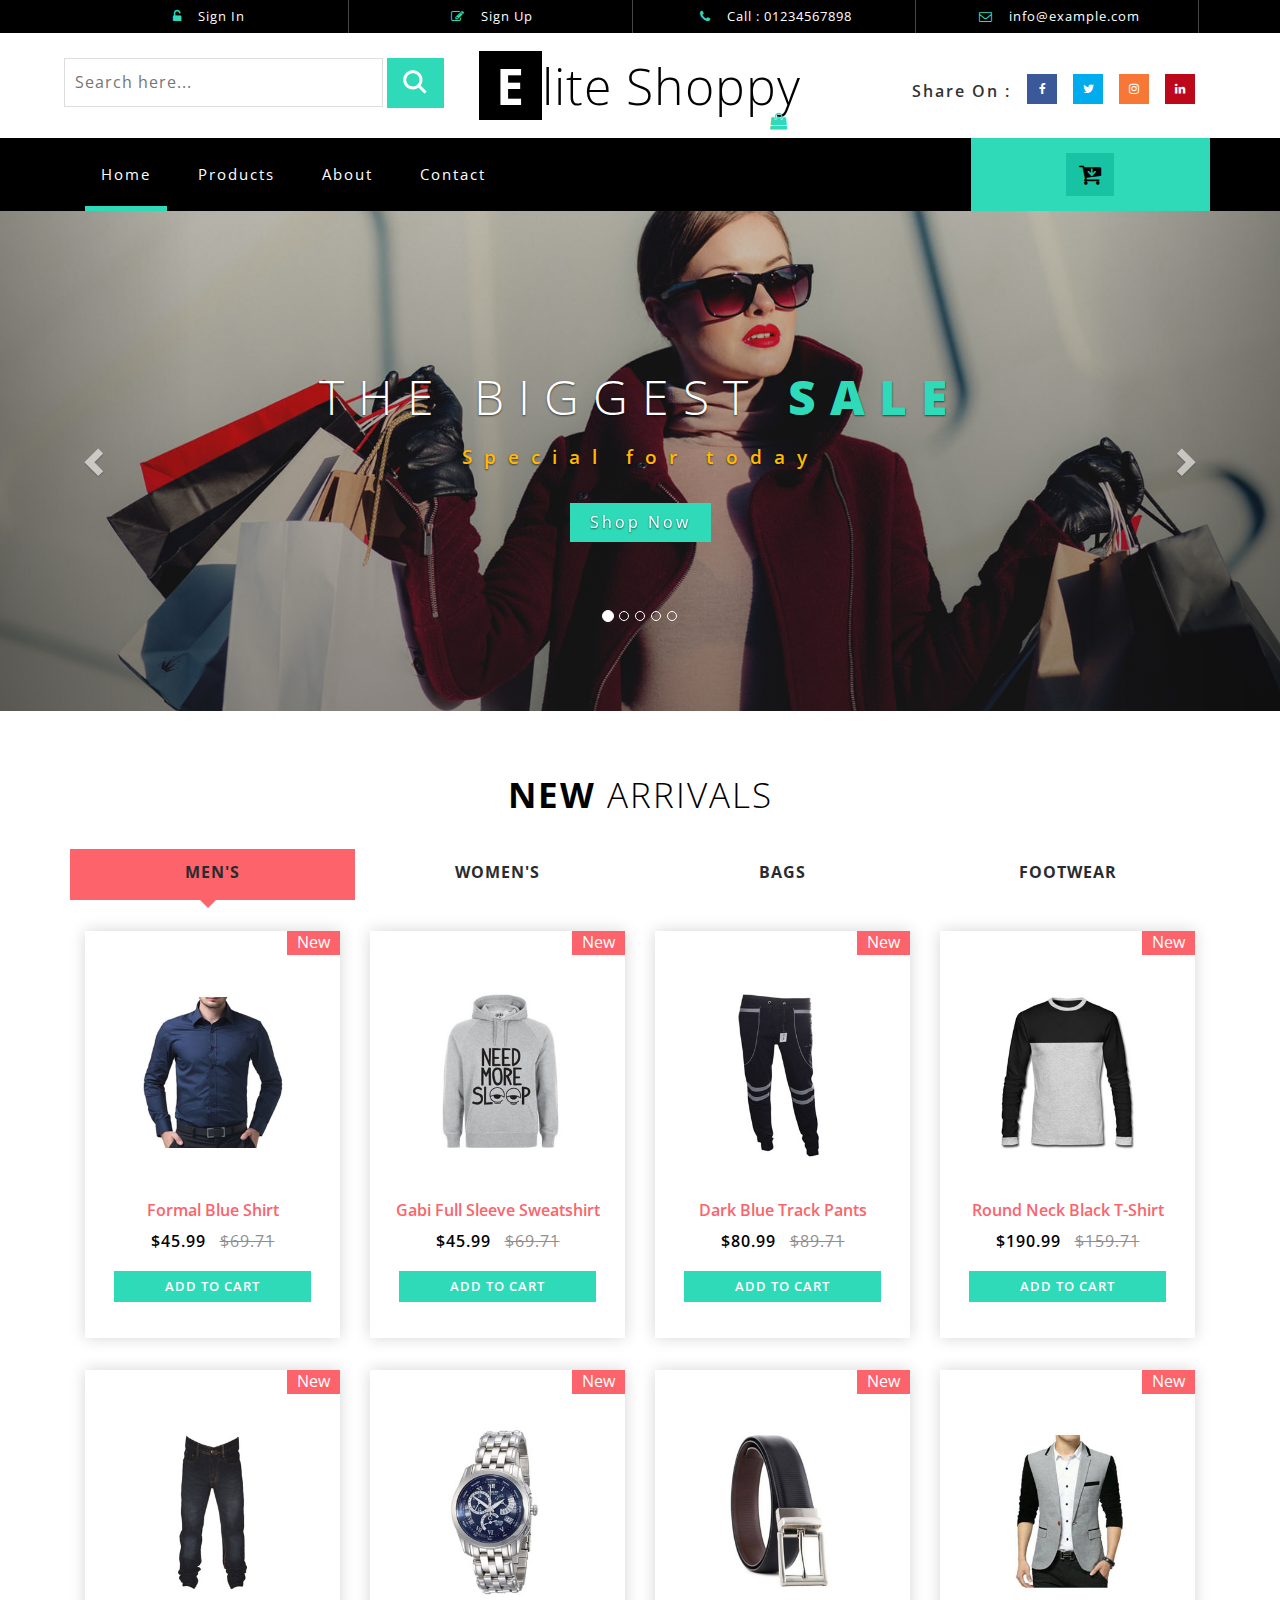
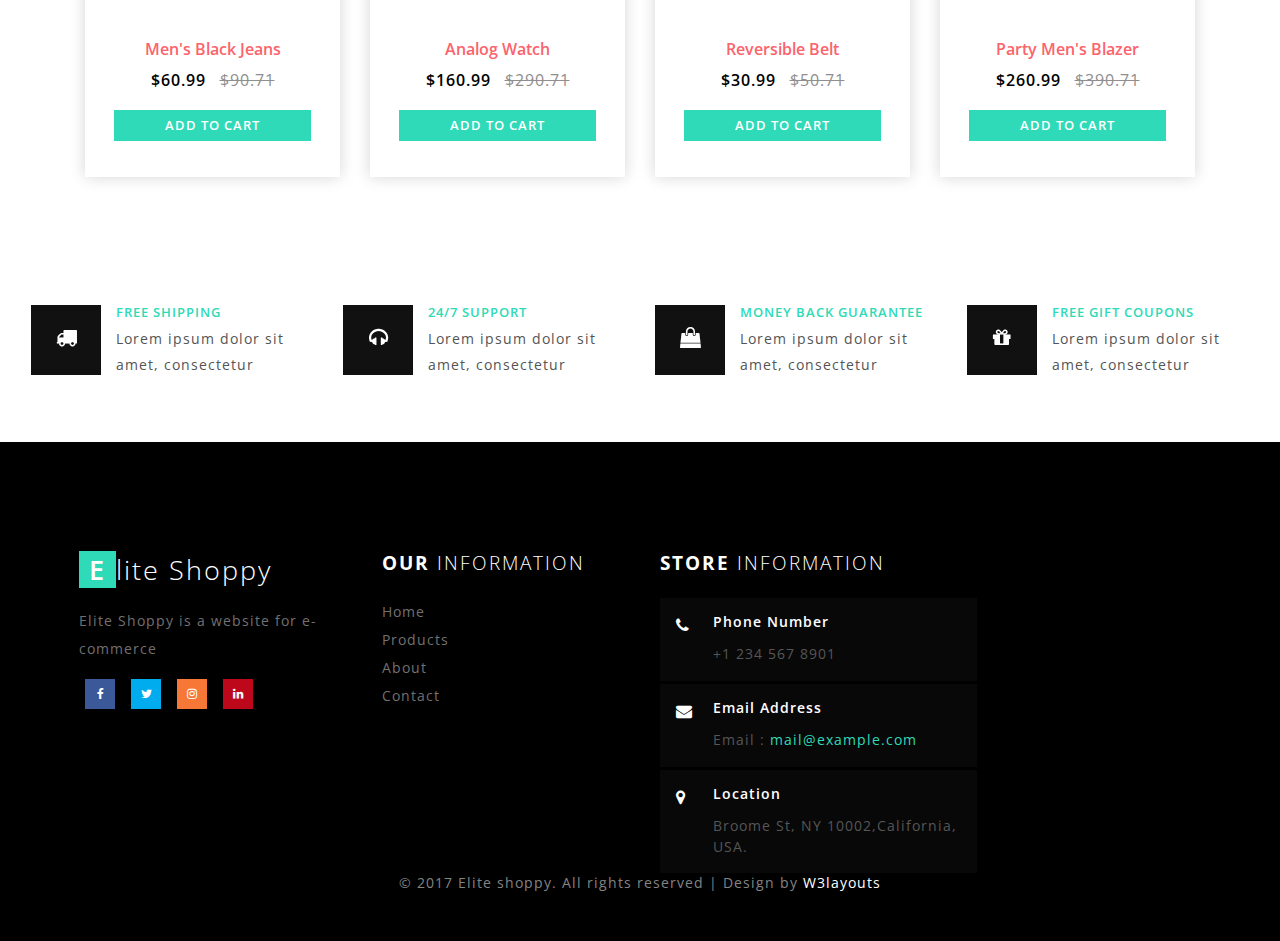
==== src/main/webapp/index.html @ 84950430 "initial version" ====
<!--
Author: W3layouts
Author URL: http://w3layouts.com
License: Creative Commons Attribution 3.0 Unported
License URL: http://creativecommons.org/licenses/by/3.0/
-->
<!DOCTYPE html>
<html>
<head>
<title>Elite Shoppy an Ecommerce Online Shopping Category Flat Bootstrap Responsive Website Template | Home :: w3layouts</title>
<!--/tags -->
<meta name="viewport" content="width=device-width, initial-scale=1">
<meta http-equiv="Content-Type" content="text/html; charset=utf-8" />
<meta name="keywords" content="Elite Shoppy Responsive web template, Bootstrap Web Templates, Flat Web Templates, Android Compatible web template, 
Smartphone Compatible web template, free webdesigns for Nokia, Samsung, LG, SonyEricsson, Motorola web design" />
<script type="application/x-javascript"> addEventListener("load", function() { setTimeout(hideURLbar, 0); }, false);
		function hideURLbar(){ window.scrollTo(0,1); } </script>
<!--//tags -->
<link href="css/bootstrap.css" rel="stylesheet" type="text/css" media="all" />
<link href="css/style.css" rel="stylesheet" type="text/css" media="all" />
<link href="css/font-awesome.css" rel="stylesheet"> 
<link href="css/easy-responsive-tabs.css" rel='stylesheet' type='text/css'/>
<!-- //for bootstrap working -->
<link href="//fonts.googleapis.com/css?family=Open+Sans:300,300i,400,400i,600,600i,700,700i,800" rel="stylesheet">
<link href='//fonts.googleapis.com/css?family=Lato:400,100,100italic,300,300italic,400italic,700,900,900italic,700italic' rel='stylesheet' type='text/css'>
</head>
<body>
<!-- header -->
<div class="header" id="home">
	<div class="container">
		<ul>
		    <li> <a href="#" data-toggle="modal" data-target="#myModal"><i class="fa fa-unlock-alt" aria-hidden="true"></i> Sign In </a></li>
			<li> <a href="#" data-toggle="modal" data-target="#myModal2"><i class="fa fa-pencil-square-o" aria-hidden="true"></i> Sign Up </a></li>
			<li><i class="fa fa-phone" aria-hidden="true"></i> Call : 01234567898</li>
			<li><i class="fa fa-envelope-o" aria-hidden="true"></i> <a href="mailto:info@example.com">info@example.com</a></li>
		</ul>
	</div>
</div>
<!-- //header -->
<!-- header-bot -->
<div class="header-bot">
	<div class="header-bot_inner_wthreeinfo_header_mid">
		<div class="col-md-4 header-middle">
			<form action="#" method="post">
					<input type="search" name="search" placeholder="Search here..." required="">
					<input type="submit" value=" ">
				<div class="clearfix"></div>
			</form>
		</div>
		<!-- header-bot -->
			<div class="col-md-4 logo_agile">
				<h1><a href="index.html"><span>E</span>lite Shoppy <i class="fa fa-shopping-bag top_logo_agile_bag" aria-hidden="true"></i></a></h1>
			</div>
        <!-- header-bot -->
		<div class="col-md-4 agileits-social top_content">
						<ul class="social-nav model-3d-0 footer-social w3_agile_social">
						                                   <li class="share">Share On : </li>
															<li><a href="#" class="facebook">
																  <div class="front"><i class="fa fa-facebook" aria-hidden="true"></i></div>
																  <div class="back"><i class="fa fa-facebook" aria-hidden="true"></i></div></a></li>
															<li><a href="#" class="twitter"> 
																  <div class="front"><i class="fa fa-twitter" aria-hidden="true"></i></div>
																  <div class="back"><i class="fa fa-twitter" aria-hidden="true"></i></div></a></li>
															<li><a href="#" class="instagram">
																  <div class="front"><i class="fa fa-instagram" aria-hidden="true"></i></div>
																  <div class="back"><i class="fa fa-instagram" aria-hidden="true"></i></div></a></li>
															<li><a href="#" class="pinterest">
																  <div class="front"><i class="fa fa-linkedin" aria-hidden="true"></i></div>
																  <div class="back"><i class="fa fa-linkedin" aria-hidden="true"></i></div></a></li>
														</ul>



		</div>
		<div class="clearfix"></div>
	</div>
</div>
<!-- //header-bot -->
<!-- banner -->
<div class="ban-top">
	<div class="container">
		<div class="top_nav_left">
			<nav class="navbar navbar-default">
			  <div class="container-fluid">
				<!-- Brand and toggle get grouped for better mobile display -->
				<div class="navbar-header">
				  <button type="button" class="navbar-toggle collapsed" data-toggle="collapse" data-target="#bs-example-navbar-collapse-1" aria-expanded="false">
					<span class="sr-only">Toggle navigation</span>
					<span class="icon-bar"></span>
					<span class="icon-bar"></span>
					<span class="icon-bar"></span>
				  </button>
				</div>
				<!-- Collect the nav links, forms, and other content for toggling -->
				<div class="collapse navbar-collapse menu--shylock" id="bs-example-navbar-collapse-1">
				  <ul class="nav navbar-nav menu__list">
					<li class="active menu__item menu__item--current"><a class="menu__link" href="index.html">Home <span class="sr-only">(current)</span></a></li>
					<li class=" menu__item"><a class="menu__link" href="about.html">Products</a></li>
					<li class=" menu__item"><a class="menu__link" href="about.html">About</a></li>
					<li class=" menu__item"><a class="menu__link" href="contact.html">Contact</a></li>
				  </ul>
				</div>
			  </div>
			</nav>	
		</div>
		<div class="top_nav_right">
			<div class="wthreecartaits wthreecartaits2 cart cart box_1"> 
						<form action="#" method="post" class="last"> 
						<input type="hidden" name="cmd" value="_cart">
						<input type="hidden" name="display" value="1">
						<button class="w3view-cart" type="submit" name="submit" value=""><i class="fa fa-cart-arrow-down" aria-hidden="true"></i></button>
					</form>  
  
						</div>
		</div>
		<div class="clearfix"></div>
	</div>
</div>
<!-- //banner-top -->
<!-- Modal1 -->
		<div class="modal fade" id="myModal" tabindex="-1" role="dialog">
			<div class="modal-dialog">
				<!-- Modal content-->
				<div class="modal-content">
					<div class="modal-header">
						<button type="button" class="close" data-dismiss="modal">&times;</button>
					</div>
						<div class="modal-body modal-body-sub_agile">
						<div class="col-md-8 modal_body_left modal_body_left1">
						<h3 class="agileinfo_sign">Sign In <span>Now</span></h3>
									<form action="#" method="post">
							<div class="styled-input agile-styled-input-top">
								<input type="text" name="Name" required="">
								<label>Name</label>
								<span></span>
							</div>
							<div class="styled-input">
								<input type="email" name="Email" required=""> 
								<label>Email</label>
								<span></span>
							</div> 
							<input type="submit" value="Sign In">
						</form>
						  <ul class="social-nav model-3d-0 footer-social w3_agile_social top_agile_third">
															<li><a href="#" class="facebook">
																  <div class="front"><i class="fa fa-facebook" aria-hidden="true"></i></div>
																  <div class="back"><i class="fa fa-facebook" aria-hidden="true"></i></div></a></li>
															<li><a href="#" class="twitter"> 
																  <div class="front"><i class="fa fa-twitter" aria-hidden="true"></i></div>
																  <div class="back"><i class="fa fa-twitter" aria-hidden="true"></i></div></a></li>
															<li><a href="#" class="instagram">
																  <div class="front"><i class="fa fa-instagram" aria-hidden="true"></i></div>
																  <div class="back"><i class="fa fa-instagram" aria-hidden="true"></i></div></a></li>
															<li><a href="#" class="pinterest">
																  <div class="front"><i class="fa fa-linkedin" aria-hidden="true"></i></div>
																  <div class="back"><i class="fa fa-linkedin" aria-hidden="true"></i></div></a></li>
														</ul>
														<div class="clearfix"></div>
														<p><a href="#" data-toggle="modal" data-target="#myModal2" > Don't have an account?</a></p>

						</div>
						<div class="col-md-4 modal_body_right modal_body_right1">
							<img src="images/log_pic.jpg" alt=" "/>
						</div>
						<div class="clearfix"></div>
					</div>
				</div>
				<!-- //Modal content-->
			</div>
		</div>
<!-- //Modal1 -->
<!-- Modal2 -->
		<div class="modal fade" id="myModal2" tabindex="-1" role="dialog">
			<div class="modal-dialog">
				<!-- Modal content-->
				<div class="modal-content">
					<div class="modal-header">
						<button type="button" class="close" data-dismiss="modal">&times;</button>
					</div>
						<div class="modal-body modal-body-sub_agile">
						<div class="col-md-8 modal_body_left modal_body_left1">
						<h3 class="agileinfo_sign">Sign Up <span>Now</span></h3>
						 <form action="#" method="post">
							<div class="styled-input agile-styled-input-top">
								<input type="text" name="Name" required="">
								<label>Name</label>
								<span></span>
							</div>
							<div class="styled-input">
								<input type="email" name="Email" required=""> 
								<label>Email</label>
								<span></span>
							</div> 
							<div class="styled-input">
								<input type="password" name="password" required=""> 
								<label>Password</label>
								<span></span>
							</div> 
							<div class="styled-input">
								<input type="password" name="Confirm Password" required=""> 
								<label>Confirm Password</label>
								<span></span>
							</div> 
							<input type="submit" value="Sign Up">
						</form>
						  <ul class="social-nav model-3d-0 footer-social w3_agile_social top_agile_third">
															<li><a href="#" class="facebook">
																  <div class="front"><i class="fa fa-facebook" aria-hidden="true"></i></div>
																  <div class="back"><i class="fa fa-facebook" aria-hidden="true"></i></div></a></li>
															<li><a href="#" class="twitter"> 
																  <div class="front"><i class="fa fa-twitter" aria-hidden="true"></i></div>
																  <div class="back"><i class="fa fa-twitter" aria-hidden="true"></i></div></a></li>
															<li><a href="#" class="instagram">
																  <div class="front"><i class="fa fa-instagram" aria-hidden="true"></i></div>
																  <div class="back"><i class="fa fa-instagram" aria-hidden="true"></i></div></a></li>
															<li><a href="#" class="pinterest">
																  <div class="front"><i class="fa fa-linkedin" aria-hidden="true"></i></div>
																  <div class="back"><i class="fa fa-linkedin" aria-hidden="true"></i></div></a></li>
														</ul>
														<div class="clearfix"></div>
														<p><a href="#">By clicking register, I agree to your terms</a></p>

						</div>
						<div class="col-md-4 modal_body_right modal_body_right1">
							<img src="images/log_pic.jpg" alt=" "/>
						</div>
						<div class="clearfix"></div>
					</div>
				</div>
				<!-- //Modal content-->
			</div>
		</div>
<!-- //Modal2 -->

<!-- banner -->
	<div id="myCarousel" class="carousel slide" data-ride="carousel">
		<!-- Indicators -->
		<ol class="carousel-indicators">
			<li data-target="#myCarousel" data-slide-to="0" class="active"></li>
			<li data-target="#myCarousel" data-slide-to="1" class=""></li>
			<li data-target="#myCarousel" data-slide-to="2" class=""></li>
			<li data-target="#myCarousel" data-slide-to="3" class=""></li>
			<li data-target="#myCarousel" data-slide-to="4" class=""></li> 
		</ol>
		<div class="carousel-inner" role="listbox">
			<div class="item active"> 
				<div class="container">
					<div class="carousel-caption">
						<h3>The Biggest <span>Sale</span></h3>
						<p>Special for today</p>
						<a class="hvr-outline-out button2" href="mens.html">Shop Now </a>
					</div>
				</div>
			</div>
			<div class="item item2"> 
				<div class="container">
					<div class="carousel-caption">
						<h3>Summer <span>Collection</span></h3>
						<p>New Arrivals On Sale</p>
						<a class="hvr-outline-out button2" href="mens.html">Shop Now </a>
					</div>
				</div>
			</div>
			<div class="item item3"> 
				<div class="container">
					<div class="carousel-caption">
						<h3>The Biggest <span>Sale</span></h3>
						<p>Special for today</p>
						<a class="hvr-outline-out button2" href="mens.html">Shop Now </a>
					</div>
				</div>
			</div>
			<div class="item item4"> 
				<div class="container">
					<div class="carousel-caption">
						<h3>Summer <span>Collection</span></h3>
						<p>New Arrivals On Sale</p>
						<a class="hvr-outline-out button2" href="mens.html">Shop Now </a>
					</div>
				</div>
			</div>
			<div class="item item5"> 
				<div class="container">
					<div class="carousel-caption">
						<h3>The Biggest <span>Sale</span></h3>
						<p>Special for today</p>
						<a class="hvr-outline-out button2" href="mens.html">Shop Now </a>
					</div>
				</div>
			</div> 
		</div>
		<a class="left carousel-control" href="#myCarousel" role="button" data-slide="prev">
			<span class="glyphicon glyphicon-chevron-left" aria-hidden="true"></span>
			<span class="sr-only">Previous</span>
		</a>
		<a class="right carousel-control" href="#myCarousel" role="button" data-slide="next">
			<span class="glyphicon glyphicon-chevron-right" aria-hidden="true"></span>
			<span class="sr-only">Next</span>
		</a>
		<!-- The Modal -->
    </div> 
	<!-- //banner -->
	<!--
    <div class="banner_bottom_agile_info">
	    <div class="container">
            <div class="banner_bottom_agile_info_inner_w3ls">
    	           <div class="col-md-6 wthree_banner_bottom_grid_three_left1 grid">
						<figure class="effect-roxy">
							<img src="images/bottom1.jpg" alt=" " class="img-responsive" />
							<figcaption>
								<h3><span>F</span>all Ahead</h3>
								<p>New Arrivals</p>
							</figcaption>			
						</figure>
					</div>
					 <div class="col-md-6 wthree_banner_bottom_grid_three_left1 grid">
						<figure class="effect-roxy">
							<img src="images/bottom2.jpg" alt=" " class="img-responsive" />
							<figcaption>
								<h3><span>F</span>all Ahead</h3>
								<p>New Arrivals</p>
							</figcaption>			
						</figure>
					</div>
					<div class="clearfix"></div>
		    </div> 
		 </div> 
    </div>-->
	
<!-- //schedule-bottom -->
  <!-- banner-bootom-w3-agileits -->
	<!--<div class="banner-bootom-w3-agileits">
	<div class="container">
		<h3 class="wthree_text_info">What's <span>Trending</span></h3>
	
		<div class="col-md-5 bb-grids bb-left-agileits-w3layouts">
			<a href="womens.html">
			   <div class="bb-left-agileits-w3layouts-inner grid">
					<figure class="effect-roxy">
							<img src="images/bb1.jpg" alt=" " class="img-responsive" />
							<figcaption>
								<h3><span>S</span>ale </h3>
								<p>Upto 55%</p>
							</figcaption>			
						</figure>
			    </div>
			</a>
		</div>
		<div class="col-md-7 bb-grids bb-middle-agileits-w3layouts">
		      <a href="mens.html">
		       <div class="bb-middle-agileits-w3layouts grid">
			           <figure class="effect-roxy">
							<img src="images/bottom3.jpg" alt=" " class="img-responsive" />
							<figcaption>
								<h3><span>S</span>ale </h3>
								<p>Upto 55%</p>
							</figcaption>			
						</figure>
		        </div>
				</a>
				<a href="mens.html">
		      <div class="bb-middle-agileits-w3layouts forth grid">
						<figure class="effect-roxy">
							<img src="images/bottom4.jpg" alt=" " class="img-responsive">
							<figcaption>
								<h3><span>S</span>ale </h3>
								<p>Upto 65%</p>
							</figcaption>		
						</figure>
					</div>
					</a>
		<div class="clearfix"></div>
	</div>
	</div>
    </div>-->
<!--/grids-->
      <!--<div class="agile_last_double_sectionw3ls">
            <div class="col-md-6 multi-gd-img multi-gd-text ">
					<a href="womens.html"><img src="images/bot_1.jpg" alt=" "><h4>Flat <span>50%</span> offer</h4></a>
					
			</div>
			 <div class="col-md-6 multi-gd-img multi-gd-text ">
					<a href="womens.html"><img src="images/bot_2.jpg" alt=" "><h4>Flat <span>50%</span> offer</h4></a>
			</div>
			<div class="clearfix"></div>
	   </div>-->							
<!--/grids-->
<!-- /new_arrivals --> 
	<div class="new_arrivals_agile_w3ls_info"> 
		<div class="container">
		    <h3 class="wthree_text_info">New <span>Arrivals</span></h3>		
				<div id="horizontalTab">
						<ul class="resp-tabs-list">
							<li> Men's</li>
							<li> Women's</li>
							<li> Bags</li>
							<li> Footwear</li>
						</ul>
					<div class="resp-tabs-container">
					<!--/tab_one-->
						<div class="tab1">
							<div class="col-md-3 product-men">
								<div class="men-pro-item simpleCart_shelfItem">
									<div class="men-thumb-item">
										<img src="images/m1.jpg" alt="" class="pro-image-front">
										<img src="images/m1.jpg" alt="" class="pro-image-back">
											<div class="men-cart-pro">
												<div class="inner-men-cart-pro">
													<a href="single.html" class="link-product-add-cart">Quick View</a>
												</div>
											</div>
											<span class="product-new-top">New</span>
											
									</div>
									<div class="item-info-product ">
										<h4><a href="single.html">Formal Blue Shirt</a></h4>
										<div class="info-product-price">
											<span class="item_price">$45.99</span>
											<del>$69.71</del>
										</div>
										<div class="snipcart-details top_brand_home_details item_add single-item hvr-outline-out button2">
															<form action="#" method="post">
																<fieldset>
																	<input type="hidden" name="cmd" value="_cart" />
																	<input type="hidden" name="add" value="1" />
																	<input type="hidden" name="business" value=" " />
																	<input type="hidden" name="item_name" value="Formal Blue Shirt" />
																	<input type="hidden" name="amount" value="30.99" />
																	<input type="hidden" name="discount_amount" value="1.00" />
																	<input type="hidden" name="currency_code" value="USD" />
																	<input type="hidden" name="return" value=" " />
																	<input type="hidden" name="cancel_return" value=" " />
																	<input type="submit" name="submit" value="Add to cart" class="button" />
																</fieldset>
															</form>
														</div>
																			
									</div>
								</div>
							</div>
							<div class="col-md-3 product-men">
								<div class="men-pro-item simpleCart_shelfItem">
									<div class="men-thumb-item">
										<img src="images/m2.jpg" alt="" class="pro-image-front">
										<img src="images/m2.jpg" alt="" class="pro-image-back">
											<div class="men-cart-pro">
												<div class="inner-men-cart-pro">
													<a href="single.html" class="link-product-add-cart">Quick View</a>
												</div>
											</div>
											<span class="product-new-top">New</span>
											
									</div>
									<div class="item-info-product ">
										<h4><a href="single.html">Gabi Full Sleeve Sweatshirt</a></h4>
										<div class="info-product-price">
											<span class="item_price">$45.99</span>
											<del>$69.71</del>
										</div>
										<div class="snipcart-details top_brand_home_details item_add single-item hvr-outline-out button2">
															<form action="#" method="post">
																<fieldset>
																	<input type="hidden" name="cmd" value="_cart" />
																	<input type="hidden" name="add" value="1" />
																	<input type="hidden" name="business" value=" " />
																	<input type="hidden" name="item_name" value="Sweatshirt" />
																	<input type="hidden" name="amount" value="30.99" />
																	<input type="hidden" name="discount_amount" value="1.00" />
																	<input type="hidden" name="currency_code" value="USD" />
																	<input type="hidden" name="return" value=" " />
																	<input type="hidden" name="cancel_return" value=" " />
																	<input type="submit" name="submit" value="Add to cart" class="button" />
																</fieldset>
															</form>
														</div>
																			
									</div>
								</div>
							</div>
                            <div class="col-md-3 product-men">
								<div class="men-pro-item simpleCart_shelfItem">
									<div class="men-thumb-item">
										<img src="images/m3.jpg" alt="" class="pro-image-front">
										<img src="images/m3.jpg" alt="" class="pro-image-back">
											<div class="men-cart-pro">
												<div class="inner-men-cart-pro">
													<a href="single.html" class="link-product-add-cart">Quick View</a>
												</div>
											</div>
											<span class="product-new-top">New</span>
											
									</div>
									<div class="item-info-product ">
										<h4><a href="single.html">Dark Blue Track Pants</a></h4>
										<div class="info-product-price">
											<span class="item_price">$80.99</span>
											<del>$89.71</del>
										</div>
										<div class="snipcart-details top_brand_home_details item_add single-item hvr-outline-out button2">
															<form action="#" method="post">
																<fieldset>
																	<input type="hidden" name="cmd" value="_cart" />
																	<input type="hidden" name="add" value="1" />
																	<input type="hidden" name="business" value=" " />
																	<input type="hidden" name="item_name" value="Dark Blue Track Pants" />
																	<input type="hidden" name="amount" value="30.99" />
																	<input type="hidden" name="discount_amount" value="1.00" />
																	<input type="hidden" name="currency_code" value="USD" />
																	<input type="hidden" name="return" value=" " />
																	<input type="hidden" name="cancel_return" value=" " />
																	<input type="submit" name="submit" value="Add to cart" class="button" />
																</fieldset>
															</form>
														</div>
																			
									</div>
								</div>
							</div>
							<div class="col-md-3 product-men">
								<div class="men-pro-item simpleCart_shelfItem">
									<div class="men-thumb-item">
										<img src="images/m4.jpg" alt="" class="pro-image-front">
										<img src="images/m4.jpg" alt="" class="pro-image-back">
											<div class="men-cart-pro">
												<div class="inner-men-cart-pro">
													<a href="single.html" class="link-product-add-cart">Quick View</a>
												</div>
											</div>
											<span class="product-new-top">New</span>
											
									</div>
									<div class="item-info-product ">
										<h4><a href="single.html">Round Neck Black T-Shirt</a></h4>
										<div class="info-product-price">
											<span class="item_price">$190.99</span>
											<del>$159.71</del>
										</div>
										<div class="snipcart-details top_brand_home_details item_add single-item hvr-outline-out button2">
															<form action="#" method="post">
																<fieldset>
																	<input type="hidden" name="cmd" value="_cart" />
																	<input type="hidden" name="add" value="1" />
																	<input type="hidden" name="business" value=" " />
																	<input type="hidden" name="item_name" value="Black T-Shirt" />
																	<input type="hidden" name="amount" value="30.99" />
																	<input type="hidden" name="discount_amount" value="1.00" />
																	<input type="hidden" name="currency_code" value="USD" />
																	<input type="hidden" name="return" value=" " />
																	<input type="hidden" name="cancel_return" value=" " />
																	<input type="submit" name="submit" value="Add to cart" class="button" />
																</fieldset>
															</form>
														</div>
																			
									</div>
								</div>
							</div>
							<div class="col-md-3 product-men">
								<div class="men-pro-item simpleCart_shelfItem">
									<div class="men-thumb-item">
										<img src="images/m5.jpg" alt="" class="pro-image-front">
										<img src="images/m5.jpg" alt="" class="pro-image-back">
											<div class="men-cart-pro">
												<div class="inner-men-cart-pro">
													<a href="single.html" class="link-product-add-cart">Quick View</a>
												</div>
											</div>
											<span class="product-new-top">New</span>
											
									</div>
									<div class="item-info-product ">
										<h4><a href="single.html">Men's Black Jeans</a></h4>
										<div class="info-product-price">
											<span class="item_price">$60.99</span>
											<del>$90.71</del>
										</div>
										<div class="snipcart-details top_brand_home_details item_add single-item hvr-outline-out button2">
															<form action="#" method="post">
																<fieldset>
																	<input type="hidden" name="cmd" value="_cart" />
																	<input type="hidden" name="add" value="1" />
																	<input type="hidden" name="business" value=" " />
																	<input type="hidden" name="item_name" value="Men's Black Jeans" />
																	<input type="hidden" name="amount" value="30.99" />
																	<input type="hidden" name="discount_amount" value="1.00" />
																	<input type="hidden" name="currency_code" value="USD" />
																	<input type="hidden" name="return" value=" " />
																	<input type="hidden" name="cancel_return" value=" " />
																	<input type="submit" name="submit" value="Add to cart" class="button" />
																</fieldset>
															</form>
														</div>
																			
									</div>
								</div>
							</div>
								<div class="col-md-3 product-men">
								<div class="men-pro-item simpleCart_shelfItem">
									<div class="men-thumb-item">
										<img src="images/m7.jpg" alt="" class="pro-image-front">
										<img src="images/m7.jpg" alt="" class="pro-image-back">
											<div class="men-cart-pro">
												<div class="inner-men-cart-pro">
													<a href="single.html" class="link-product-add-cart">Quick View</a>
												</div>
											</div>
											<span class="product-new-top">New</span>
											
									</div>
									<div class="item-info-product ">
										<h4><a href="single.html">Analog Watch</a></h4>
										<div class="info-product-price">
											<span class="item_price">$160.99</span>
											<del>$290.71</del>
										</div>
										<div class="snipcart-details top_brand_home_details item_add single-item hvr-outline-out button2">
															<form action="#" method="post">
																<fieldset>
																	<input type="hidden" name="cmd" value="_cart" />
																	<input type="hidden" name="add" value="1" />
																	<input type="hidden" name="business" value=" " />
																	<input type="hidden" name="item_name" value="Analog Watch" />
																	<input type="hidden" name="amount" value="30.99" />
																	<input type="hidden" name="discount_amount" value="1.00" />
																	<input type="hidden" name="currency_code" value="USD" />
																	<input type="hidden" name="return" value=" " />
																	<input type="hidden" name="cancel_return" value=" " />
																	<input type="submit" name="submit" value="Add to cart" class="button" />
																</fieldset>
															</form>
														</div>
																			
									</div>
								</div>
							</div>
								<div class="col-md-3 product-men">
								<div class="men-pro-item simpleCart_shelfItem">
									<div class="men-thumb-item">
										<img src="images/m6.jpg" alt="" class="pro-image-front">
										<img src="images/m6.jpg" alt="" class="pro-image-back">
											<div class="men-cart-pro">
												<div class="inner-men-cart-pro">
													<a href="single.html" class="link-product-add-cart">Quick View</a>
												</div>
											</div>
											<span class="product-new-top">New</span>
											
									</div>
									<div class="item-info-product ">
										<h4><a href="single.html">Reversible Belt</a></h4>
										<div class="info-product-price">
											<span class="item_price">$30.99</span>
											<del>$50.71</del>
										</div>
										<div class="snipcart-details top_brand_home_details item_add single-item hvr-outline-out button2">
															<form action="#" method="post">
																<fieldset>
																	<input type="hidden" name="cmd" value="_cart" />
																	<input type="hidden" name="add" value="1" />
																	<input type="hidden" name="business" value=" " />
																	<input type="hidden" name="item_name" value="Reversible Belt" />
																	<input type="hidden" name="amount" value="30.99" />
																	<input type="hidden" name="discount_amount" value="1.00" />
																	<input type="hidden" name="currency_code" value="USD" />
																	<input type="hidden" name="return" value=" " />
																	<input type="hidden" name="cancel_return" value=" " />
																	<input type="submit" name="submit" value="Add to cart" class="button" />
																</fieldset>
															</form>
														</div>
																			
									</div>
								</div>
							</div>
								<div class="col-md-3 product-men">
								<div class="men-pro-item simpleCart_shelfItem">
									<div class="men-thumb-item">
										<img src="images/m8.jpg" alt="" class="pro-image-front">
										<img src="images/m8.jpg" alt="" class="pro-image-back">
											<div class="men-cart-pro">
												<div class="inner-men-cart-pro">
													<a href="single.html" class="link-product-add-cart">Quick View</a>
												</div>
											</div>
											<span class="product-new-top">New</span>
											
									</div>
									<div class="item-info-product ">
										<h4><a href="single.html">Party Men's Blazer</a></h4>
										<div class="info-product-price">
											<span class="item_price">$260.99</span>
											<del>$390.71</del>
										</div>
										<div class="snipcart-details top_brand_home_details item_add single-item hvr-outline-out button2">
															<form action="#" method="post">
																<fieldset>
																	<input type="hidden" name="cmd" value="_cart" />
																	<input type="hidden" name="add" value="1" />
																	<input type="hidden" name="business" value=" " />
																	<input type="hidden" name="item_name" value="Party Men's Blazer" />
																	<input type="hidden" name="amount" value="30.99" />
																	<input type="hidden" name="discount_amount" value="1.00" />
																	<input type="hidden" name="currency_code" value="USD" />
																	<input type="hidden" name="return" value=" " />
																	<input type="hidden" name="cancel_return" value=" " />
																	<input type="submit" name="submit" value="Add to cart" class="button" />
																</fieldset>
															</form>
														</div>
																			
									</div>
								</div>
							</div>
							<div class="clearfix"></div>
						</div>
						<!--//tab_one-->
						<!--/tab_two-->
						<div class="tab2">
							 <div class="col-md-3 product-men">
								<div class="men-pro-item simpleCart_shelfItem">
									<div class="men-thumb-item">
										<img src="images/w1.jpg" alt="" class="pro-image-front">
										<img src="images/w1.jpg" alt="" class="pro-image-back">
											<div class="men-cart-pro">
												<div class="inner-men-cart-pro">
													<a href="single.html" class="link-product-add-cart">Quick View</a>
												</div>
											</div>
											<span class="product-new-top">New</span>
											
									</div>
									<div class="item-info-product ">
										<h4><a href="single.html">A-line Black Skirt</a></h4>
										<div class="info-product-price">
											<span class="item_price">$130.99</span>
											<del>$189.71</del>
										</div>
										<div class="snipcart-details top_brand_home_details item_add single-item hvr-outline-out button2">
															<form action="#" method="post">
																<fieldset>
																	<input type="hidden" name="cmd" value="_cart" />
																	<input type="hidden" name="add" value="1" />
																	<input type="hidden" name="business" value=" " />
																	<input type="hidden" name="item_name" value="A-line Black Skirt" />
																	<input type="hidden" name="amount" value="30.99" />
																	<input type="hidden" name="discount_amount" value="1.00" />
																	<input type="hidden" name="currency_code" value="USD" />
																	<input type="hidden" name="return" value=" " />
																	<input type="hidden" name="cancel_return" value=" " />
																	<input type="submit" name="submit" value="Add to cart" class="button" />
																</fieldset>
															</form>
														</div>
																			
									</div>
								</div>
							</div>
							<div class="col-md-3 product-men">
								<div class="men-pro-item simpleCart_shelfItem">
									<div class="men-thumb-item">
										<img src="images/w2.jpg" alt="" class="pro-image-front">
										<img src="images/w2.jpg" alt="" class="pro-image-back">
											<div class="men-cart-pro">
												<div class="inner-men-cart-pro">
													<a href="single.html" class="link-product-add-cart">Quick View</a>
												</div>
											</div>
											<span class="product-new-top">New</span>
											
									</div>
									<div class="item-info-product ">
										<h4><a href="single.html">Sleeveless Solid Blue Top</a></h4>
										<div class="info-product-price">
											<span class="item_price">$140.99</span>
											<del>$189.71</del>
										</div>
										<div class="snipcart-details top_brand_home_details item_add single-item hvr-outline-out button2">
															<form action="#" method="post">
																<fieldset>
																	<input type="hidden" name="cmd" value="_cart" />
																	<input type="hidden" name="add" value="1" />
																	<input type="hidden" name="business" value=" " />
																	<input type="hidden" name="item_name" value="Sleeveless Solid Blue Top" />
																	<input type="hidden" name="amount" value="30.99" />
																	<input type="hidden" name="discount_amount" value="1.00" />
																	<input type="hidden" name="currency_code" value="USD" />
																	<input type="hidden" name="return" value=" " />
																	<input type="hidden" name="cancel_return" value=" " />
																	<input type="submit" name="submit" value="Add to cart" class="button" />
																</fieldset>
															</form>
														</div>
																			
									</div>
								</div>
							</div>
							<div class="col-md-3 product-men">
								<div class="men-pro-item simpleCart_shelfItem">
									<div class="men-thumb-item">
										<img src="images/w3.jpg" alt="" class="pro-image-front">
										<img src="images/w3.jpg" alt="" class="pro-image-back">
											<div class="men-cart-pro">
												<div class="inner-men-cart-pro">
													<a href="single.html" class="link-product-add-cart">Quick View</a>
												</div>
											</div>
											<span class="product-new-top">New</span>
											
									</div>
									<div class="item-info-product ">
										<h4><a href="single.html">Skinny Jeans</a></h4>
										<div class="info-product-price">
											<span class="item_price">$150.99</span>
											<del>$189.71</del>
										</div>
										<div class="snipcart-details top_brand_home_details item_add single-item hvr-outline-out button2">
															<form action="#" method="post">
																<fieldset>
																	<input type="hidden" name="cmd" value="_cart" />
																	<input type="hidden" name="add" value="1" />
																	<input type="hidden" name="business" value=" " />
																	<input type="hidden" name="item_name" value="Skinny Jeans " />
																	<input type="hidden" name="amount" value="30.99" />
																	<input type="hidden" name="discount_amount" value="1.00" />
																	<input type="hidden" name="currency_code" value="USD" />
																	<input type="hidden" name="return" value=" " />
																	<input type="hidden" name="cancel_return" value=" " />
																	<input type="submit" name="submit" value="Add to cart" class="button" />
																</fieldset>
															</form>
														</div>
																			
									</div>
								</div>
							</div>
							<div class="col-md-3 product-men">
								<div class="men-pro-item simpleCart_shelfItem">
									<div class="men-thumb-item">
										<img src="images/w4.jpg" alt="" class="pro-image-front">
										<img src="images/w4.jpg" alt="" class="pro-image-back">
											<div class="men-cart-pro">
												<div class="inner-men-cart-pro">
													<a href="single.html" class="link-product-add-cart">Quick View</a>
												</div>
											</div>
											<span class="product-new-top">New</span>
											
									</div>
									<div class="item-info-product ">
										<h4><a href="single.html">Black Basic Shorts</a></h4>
										<div class="info-product-price">
											<span class="item_price">$120.99</span>
											<del>$189.71</del>
										</div>
										<div class="snipcart-details top_brand_home_details item_add single-item hvr-outline-out button2">
															<form action="#" method="post">
																<fieldset>
																	<input type="hidden" name="cmd" value="_cart" />
																	<input type="hidden" name="add" value="1" />
																	<input type="hidden" name="business" value=" " />
																	<input type="hidden" name="item_name" value="Black Basic Shorts" />
																	<input type="hidden" name="amount" value="30.99" />
																	<input type="hidden" name="discount_amount" value="1.00" />
																	<input type="hidden" name="currency_code" value="USD" />
																	<input type="hidden" name="return" value=" " />
																	<input type="hidden" name="cancel_return" value=" " />
																	<input type="submit" name="submit" value="Add to cart" class="button" />
																</fieldset>
															</form>
														</div>
																			
									</div>
								</div>
							</div>
							<div class="col-md-3 product-men">
								<div class="men-pro-item simpleCart_shelfItem">
									<div class="men-thumb-item">
										<img src="images/w5.jpg" alt="" class="pro-image-front">
										<img src="images/w5.jpg" alt="" class="pro-image-back">
											<div class="men-cart-pro">
												<div class="inner-men-cart-pro">
													<a href="single.html" class="link-product-add-cart">Quick View</a>
												</div>
											</div>
											<span class="product-new-top">New</span>
											
									</div>
									<div class="item-info-product ">
										<h4><a href="single.html">Pink Track Pants</a></h4>
										<div class="info-product-price">
											<span class="item_price">$220.99</span>
											<del>$389.71</del>
										</div>
										<div class="snipcart-details top_brand_home_details item_add single-item hvr-outline-out button2">
															<form action="#" method="post">
																<fieldset>
																	<input type="hidden" name="cmd" value="_cart" />
																	<input type="hidden" name="add" value="1" />
																	<input type="hidden" name="business" value=" " />
																	<input type="hidden" name="item_name" value="Pink Track Pants" />
																	<input type="hidden" name="amount" value="30.99" />
																	<input type="hidden" name="discount_amount" value="1.00" />
																	<input type="hidden" name="currency_code" value="USD" />
																	<input type="hidden" name="return" value=" " />
																	<input type="hidden" name="cancel_return" value=" " />
																	<input type="submit" name="submit" value="Add to cart" class="button" />
																</fieldset>
															</form>
														</div>
																			
									</div>
								</div>
							</div>
							<div class="col-md-3 product-men">
								<div class="men-pro-item simpleCart_shelfItem">
									<div class="men-thumb-item">
										<img src="images/w6.jpg" alt="" class="pro-image-front">
										<img src="images/w6.jpg" alt="" class="pro-image-back">
											<div class="men-cart-pro">
												<div class="inner-men-cart-pro">
													<a href="single.html" class="link-product-add-cart">Quick View</a>
												</div>
											</div>
											<span class="product-new-top">New</span>
											
									</div>
									<div class="item-info-product ">
										<h4><a href="single.html">Analog Watch</a></h4>
										<div class="info-product-price">
											<span class="item_price">$320.99</span>
											<del>$489.71</del>
										</div>
										<div class="snipcart-details top_brand_home_details item_add single-item hvr-outline-out button2">
															<form action="#" method="post">
																<fieldset>
																	<input type="hidden" name="cmd" value="_cart" />
																	<input type="hidden" name="add" value="1" />
																	<input type="hidden" name="business" value=" " />
																	<input type="hidden" name="item_name" value="Analog Watch" />
																	<input type="hidden" name="amount" value="30.99" />
																	<input type="hidden" name="discount_amount" value="1.00" />
																	<input type="hidden" name="currency_code" value="USD" />
																	<input type="hidden" name="return" value=" " />
																	<input type="hidden" name="cancel_return" value=" " />
																	<input type="submit" name="submit" value="Add to cart" class="button" />
																</fieldset>
															</form>
														</div>
																			
									</div>
								</div>
							</div>
						    <div class="col-md-3 product-men">
								<div class="men-pro-item simpleCart_shelfItem">
									<div class="men-thumb-item">
										<img src="images/w7.jpg" alt="" class="pro-image-front">
										<img src="images/w7.jpg" alt="" class="pro-image-back">
											<div class="men-cart-pro">
												<div class="inner-men-cart-pro">
													<a href="single.html" class="link-product-add-cart">Quick View</a>
												</div>
											</div>
											<span class="product-new-top">New</span>
											
									</div>
									<div class="item-info-product ">
										<h4><a href="single.html">Ankle Length Socks</a></h4>
										<div class="info-product-price">
											<span class="item_price">$100.99</span>
											<del>$159.71</del>
										</div>
										<div class="snipcart-details top_brand_home_details item_add single-item hvr-outline-out button2">
															<form action="#" method="post">
																<fieldset>
																	<input type="hidden" name="cmd" value="_cart" />
																	<input type="hidden" name="add" value="1" />
																	<input type="hidden" name="business" value=" " />
																	<input type="hidden" name="item_name" value="Ankle Length Socks" />
																	<input type="hidden" name="amount" value="30.99" />
																	<input type="hidden" name="discount_amount" value="1.00" />
																	<input type="hidden" name="currency_code" value="USD" />
																	<input type="hidden" name="return" value=" " />
																	<input type="hidden" name="cancel_return" value=" " />
																	<input type="submit" name="submit" value="Add to cart" class="button" />
																</fieldset>
															</form>
														</div>
																			
									</div>
								</div>
							</div>
								<div class="col-md-3 product-men">
								<div class="men-pro-item simpleCart_shelfItem">
									<div class="men-thumb-item">
										<img src="images/w8.jpg" alt="" class="pro-image-front">
										<img src="images/w8.jpg" alt="" class="pro-image-back">
											<div class="men-cart-pro">
												<div class="inner-men-cart-pro">
													<a href="single.html" class="link-product-add-cart">Quick View</a>
												</div>
											</div>
											<span class="product-new-top">New</span>
											
									</div>
									<div class="item-info-product ">
										<h4><a href="single.html">Reebok Women's Tights</a></h4>
										<div class="info-product-price">
											<span class="item_price">$130.99</span>
											<del>$169.71</del>
										</div>
										<div class="snipcart-details top_brand_home_details item_add single-item hvr-outline-out button2">
															<form action="#" method="post">
																<fieldset>
																	<input type="hidden" name="cmd" value="_cart" />
																	<input type="hidden" name="add" value="1" />
																	<input type="hidden" name="business" value=" " />
																	<input type="hidden" name="item_name" value="Reebok Women's Tights" />
																	<input type="hidden" name="amount" value="30.99" />
																	<input type="hidden" name="discount_amount" value="1.00" />
																	<input type="hidden" name="currency_code" value="USD" />
																	<input type="hidden" name="return" value=" " />
																	<input type="hidden" name="cancel_return" value=" " />
																	<input type="submit" name="submit" value="Add to cart" class="button" />
																</fieldset>
															</form>
														</div>
																			
									</div>
								</div>
							</div>
							<div class="clearfix"></div>
						</div>
					 <!--//tab_two-->
						<div class="tab3">
								
						<div class="col-md-3 product-men">
								<div class="men-pro-item simpleCart_shelfItem">
									<div class="men-thumb-item">
										<img src="images/b1.jpg" alt="" class="pro-image-front">
										<img src="images/b1.jpg" alt="" class="pro-image-back">
											<div class="men-cart-pro">
												<div class="inner-men-cart-pro">
													<a href="single.html" class="link-product-add-cart">Quick View</a>
												</div>
											</div>
											<span class="product-new-top">New</span>
											
									</div>
									<div class="item-info-product ">
										<h4><a href="single.html">Laptop Messenger Bag</a></h4>
										<div class="info-product-price">
											<span class="item_price">$140.99</span>
											<del>$169.71</del>
										</div>
										<div class="snipcart-details top_brand_home_details item_add single-item hvr-outline-out button2">
															<form action="#" method="post">
																<fieldset>
																	<input type="hidden" name="cmd" value="_cart" />
																	<input type="hidden" name="add" value="1" />
																	<input type="hidden" name="business" value=" " />
																	<input type="hidden" name="item_name" value=" Laptop Messenger Bag" />
																	<input type="hidden" name="amount" value="30.99" />
																	<input type="hidden" name="discount_amount" value="1.00" />
																	<input type="hidden" name="currency_code" value="USD" />
																	<input type="hidden" name="return" value=" " />
																	<input type="hidden" name="cancel_return" value=" " />
																	<input type="submit" name="submit" value="Add to cart" class="button" />
																</fieldset>
															</form>
														</div>
																			
									</div>
								</div>
							</div>
							<div class="col-md-3 product-men">
								<div class="men-pro-item simpleCart_shelfItem">
									<div class="men-thumb-item">
										<img src="images/b2.jpg" alt="" class="pro-image-front">
										<img src="images/b2.jpg" alt="" class="pro-image-back">
											<div class="men-cart-pro">
												<div class="inner-men-cart-pro">
													<a href="single.html" class="link-product-add-cart">Quick View</a>
												</div>
											</div>
											<span class="product-new-top">New</span>
											
									</div>
									<div class="item-info-product ">
										<h4><a href="single.html">Puma Backpack</a></h4>
										<div class="info-product-price">
											<span class="item_price">$127.99</span>
											<del>$169.71</del>
										</div>
										<div class="snipcart-details top_brand_home_details item_add single-item hvr-outline-out button2">
															<form action="#" method="post">
																<fieldset>
																	<input type="hidden" name="cmd" value="_cart" />
																	<input type="hidden" name="add" value="1" />
																	<input type="hidden" name="business" value=" " />
																	<input type="hidden" name="item_name" value="Puma Backpack" />
																	<input type="hidden" name="amount" value="30.99" />
																	<input type="hidden" name="discount_amount" value="1.00" />
																	<input type="hidden" name="currency_code" value="USD" />
																	<input type="hidden" name="return" value=" " />
																	<input type="hidden" name="cancel_return" value=" " />
																	<input type="submit" name="submit" value="Add to cart" class="button" />
																</fieldset>
															</form>
														</div>
																			
									</div>
								</div>
							</div>
                            <div class="col-md-3 product-men">
								<div class="men-pro-item simpleCart_shelfItem">
									<div class="men-thumb-item">
										<img src="images/b3.jpg" alt="" class="pro-image-front">
										<img src="images/b3.jpg" alt="" class="pro-image-back">
											<div class="men-cart-pro">
												<div class="inner-men-cart-pro">
													<a href="single.html" class="link-product-add-cart">Quick View</a>
												</div>
											</div>
											<span class="product-new-top">New</span>
											
									</div>
									<div class="item-info-product ">
										<h4><a href="single.html"> Laptop Backpack</a></h4>
										<div class="info-product-price">
											<span class="item_price">$120.99</span>
											<del>$189.71</del>
										</div>
										<div class="snipcart-details top_brand_home_details item_add single-item hvr-outline-out button2">
															<form action="#" method="post">
																<fieldset>
																	<input type="hidden" name="cmd" value="_cart" />
																	<input type="hidden" name="add" value="1" />
																	<input type="hidden" name="business" value=" " />
																	<input type="hidden" name="item_name" value=" Laptop Backpack" />
																	<input type="hidden" name="amount" value="30.99" />
																	<input type="hidden" name="discount_amount" value="1.00" />
																	<input type="hidden" name="currency_code" value="USD" />
																	<input type="hidden" name="return" value=" " />
																	<input type="hidden" name="cancel_return" value=" " />
																	<input type="submit" name="submit" value="Add to cart" class="button" />
																</fieldset>
															</form>
														</div>
																			
									</div>
								</div>
							</div>
							<div class="col-md-3 product-men">
								<div class="men-pro-item simpleCart_shelfItem">
									<div class="men-thumb-item">
										<img src="images/b4.jpg" alt="" class="pro-image-front">
										<img src="images/b4.jpg" alt="" class="pro-image-back">
											<div class="men-cart-pro">
												<div class="inner-men-cart-pro">
													<a href="single.html" class="link-product-add-cart">Quick View</a>
												</div>
											</div>
											<span class="product-new-top">New</span>
											
									</div>
									<div class="item-info-product ">
										<h4><a href="single.html">Travel Duffel Bag </a></h4>
										<div class="info-product-price">
											<span class="item_price">$190.99</span>
											<del>$259.71</del>
										</div>
										<div class="snipcart-details top_brand_home_details item_add single-item hvr-outline-out button2">
															<form action="#" method="post">
																<fieldset>
																	<input type="hidden" name="cmd" value="_cart" />
																	<input type="hidden" name="add" value="1" />
																	<input type="hidden" name="business" value=" " />
																	<input type="hidden" name="item_name" value="Travel Duffel Bag " />
																	<input type="hidden" name="amount" value="30.99" />
																	<input type="hidden" name="discount_amount" value="1.00" />
																	<input type="hidden" name="currency_code" value="USD" />
																	<input type="hidden" name="return" value=" " />
																	<input type="hidden" name="cancel_return" value=" " />
																	<input type="submit" name="submit" value="Add to cart" class="button" />
																</fieldset>
															</form>
														</div>
																			
									</div>
								</div>
							</div>
													<div class="col-md-3 product-men">
								<div class="men-pro-item simpleCart_shelfItem">
									<div class="men-thumb-item">
										<img src="images/b5.jpg" alt="" class="pro-image-front">
										<img src="images/b5.jpg" alt="" class="pro-image-back">
											<div class="men-cart-pro">
												<div class="inner-men-cart-pro">
													<a href="single.html" class="link-product-add-cart">Quick View</a>
												</div>
											</div>
											<span class="product-new-top">New</span>
											
									</div>
									<div class="item-info-product ">
										<h4><a href="single.html"> Hand-held Bag </a></h4>
										<div class="info-product-price">
											<span class="item_price">$190.99</span>
											<del>$259.71</del>
										</div>
										<div class="snipcart-details top_brand_home_details item_add single-item hvr-outline-out button2">
															<form action="#" method="post">
																<fieldset>
																	<input type="hidden" name="cmd" value="_cart" />
																	<input type="hidden" name="add" value="1" />
																	<input type="hidden" name="business" value=" " />
																	<input type="hidden" name="item_name" value=" Hand-held Bag " />
																	<input type="hidden" name="amount" value="30.99" />
																	<input type="hidden" name="discount_amount" value="1.00" />
																	<input type="hidden" name="currency_code" value="USD" />
																	<input type="hidden" name="return" value=" " />
																	<input type="hidden" name="cancel_return" value=" " />
																	<input type="submit" name="submit" value="Add to cart" class="button" />
																</fieldset>
															</form>
														</div>
																			
									</div>
								</div>
							</div>
													<div class="col-md-3 product-men">
								<div class="men-pro-item simpleCart_shelfItem">
									<div class="men-thumb-item">
										<img src="images/b6.jpg" alt="" class="pro-image-front">
										<img src="images/b6.jpg" alt="" class="pro-image-back">
											<div class="men-cart-pro">
												<div class="inner-men-cart-pro">
													<a href="single.html" class="link-product-add-cart">Quick View</a>
												</div>
											</div>
											<span class="product-new-top">New</span>
											
									</div>
									<div class="item-info-product ">
										<h4><a href="single.html">Butterflies Bag </a></h4>
										<div class="info-product-price">
											<span class="item_price">$190.99</span>
											<del>$259.71</del>
										</div>
										<div class="snipcart-details top_brand_home_details item_add single-item hvr-outline-out button2">
															<form action="#" method="post">
																<fieldset>
																	<input type="hidden" name="cmd" value="_cart" />
																	<input type="hidden" name="add" value="1" />
																	<input type="hidden" name="business" value=" " />
																	<input type="hidden" name="item_name" value="Butterflies Bag" />
																	<input type="hidden" name="amount" value="30.99" />
																	<input type="hidden" name="discount_amount" value="1.00" />
																	<input type="hidden" name="currency_code" value="USD" />
																	<input type="hidden" name="return" value=" " />
																	<input type="hidden" name="cancel_return" value=" " />
																	<input type="submit" name="submit" value="Add to cart" class="button" />
																</fieldset>
															</form>
														</div>
																			
									</div>
								</div>
							</div>
													<div class="col-md-3 product-men">
								<div class="men-pro-item simpleCart_shelfItem">
									<div class="men-thumb-item">
										<img src="images/b7.jpg" alt="" class="pro-image-front">
										<img src="images/b7.jpg" alt="" class="pro-image-back">
											<div class="men-cart-pro">
												<div class="inner-men-cart-pro">
													<a href="single.html" class="link-product-add-cart">Quick View</a>
												</div>
											</div>
											<span class="product-new-top">New</span>
											
									</div>
									<div class="item-info-product ">
										<h4><a href="single.html">Costa Swiss Bag </a></h4>
										<div class="info-product-price">
											<span class="item_price">$290.99</span>
											<del>$359.71</del>
										</div>
										<div class="snipcart-details top_brand_home_details item_add single-item hvr-outline-out button2">
															<form action="#" method="post">
																<fieldset>
																	<input type="hidden" name="cmd" value="_cart" />
																	<input type="hidden" name="add" value="1" />
																	<input type="hidden" name="business" value=" " />
																	<input type="hidden" name="item_name" value="Costa Swiss Bag" />
																	<input type="hidden" name="amount" value="30.99" />
																	<input type="hidden" name="discount_amount" value="1.00" />
																	<input type="hidden" name="currency_code" value="USD" />
																	<input type="hidden" name="return" value=" " />
																	<input type="hidden" name="cancel_return" value=" " />
																	<input type="submit" name="submit" value="Add to cart" class="button" />
																</fieldset>
															</form>
														</div>
																			
									</div>
								</div>
							</div>
													<div class="col-md-3 product-men">
								<div class="men-pro-item simpleCart_shelfItem">
									<div class="men-thumb-item">
										<img src="images/b8.jpg" alt="" class="pro-image-front">
										<img src="images/b8.jpg" alt="" class="pro-image-back">
											<div class="men-cart-pro">
												<div class="inner-men-cart-pro">
													<a href="single.html" class="link-product-add-cart">Quick View</a>
												</div>
											</div>
											<span class="product-new-top">New</span>
											
									</div>
									<div class="item-info-product ">
										<h4><a href="single.html">Noble Designs Bag </a></h4>
										<div class="info-product-price">
											<span class="item_price">$120.99</span>
											<del>$159.71</del>
										</div>
										<div class="snipcart-details top_brand_home_details item_add single-item hvr-outline-out button2">
															<form action="#" method="post">
																<fieldset>
																	<input type="hidden" name="cmd" value="_cart" />
																	<input type="hidden" name="add" value="1" />
																	<input type="hidden" name="business" value=" " />
																	<input type="hidden" name="item_name" value="Noble Designs Bag " />
																	<input type="hidden" name="amount" value="30.99" />
																	<input type="hidden" name="discount_amount" value="1.00" />
																	<input type="hidden" name="currency_code" value="USD" />
																	<input type="hidden" name="return" value=" " />
																	<input type="hidden" name="cancel_return" value=" " />
																	<input type="submit" name="submit" value="Add to cart" class="button" />
																</fieldset>
															</form>
														</div>
																			
									</div>
								</div>
							</div>
							<div class="clearfix"></div>
						</div>
						<div class="tab4">
							
							    <div class="col-md-3 product-men">
								<div class="men-pro-item simpleCart_shelfItem">
									<div class="men-thumb-item">
										<img src="images/s1.jpg" alt="" class="pro-image-front">
										<img src="images/s1.jpg" alt="" class="pro-image-back">
											<div class="men-cart-pro">
												<div class="inner-men-cart-pro">
													<a href="single.html" class="link-product-add-cart">Quick View</a>
												</div>
											</div>
											<span class="product-new-top">New</span>
											
									</div>
									<div class="item-info-product ">
										<h4><a href="single.html">Running Shoes</a></h4>
										<div class="info-product-price">
											<span class="item_price">$80.99</span>
											<del>$89.71</del>
										</div>
										<div class="snipcart-details top_brand_home_details item_add single-item hvr-outline-out button2">
															<form action="#" method="post">
																<fieldset>
																	<input type="hidden" name="cmd" value="_cart" />
																	<input type="hidden" name="add" value="1" />
																	<input type="hidden" name="business" value=" " />
																	<input type="hidden" name="item_name" value="Running Shoes" />
																	<input type="hidden" name="amount" value="30.99" />
																	<input type="hidden" name="discount_amount" value="1.00" />
																	<input type="hidden" name="currency_code" value="USD" />
																	<input type="hidden" name="return" value=" " />
																	<input type="hidden" name="cancel_return" value=" " />
																	<input type="submit" name="submit" value="Add to cart" class="button" />
																</fieldset>
															</form>
														</div>
																			
									</div>
								</div>
							</div>
							<div class="col-md-3 product-men">
								<div class="men-pro-item simpleCart_shelfItem">
									<div class="men-thumb-item">
										<img src="images/s2.jpg" alt="" class="pro-image-front">
										<img src="images/s2.jpg" alt="" class="pro-image-back">
											<div class="men-cart-pro">
												<div class="inner-men-cart-pro">
													<a href="single.html" class="link-product-add-cart">Quick View</a>
												</div>
											</div>
											<span class="product-new-top">New</span>
											
									</div>
									<div class="item-info-product ">
										<h4><a href="single.html">Shoetopia Lace Up</a></h4>
										<div class="info-product-price">
											<span class="item_price">$90.99</span>
											<del>$59.71</del>
										</div>
										<div class="snipcart-details top_brand_home_details item_add single-item hvr-outline-out button2">
															<form action="#" method="post">
																<fieldset>
																	<input type="hidden" name="cmd" value="_cart" />
																	<input type="hidden" name="add" value="1" />
																	<input type="hidden" name="business" value=" " />
																	<input type="hidden" name="item_name" value="Shoetopia Lace Up" />
																	<input type="hidden" name="amount" value="30.99" />
																	<input type="hidden" name="discount_amount" value="1.00" />
																	<input type="hidden" name="currency_code" value="USD" />
																	<input type="hidden" name="return" value=" " />
																	<input type="hidden" name="cancel_return" value=" " />
																	<input type="submit" name="submit" value="Add to cart" class="button" />
																</fieldset>
															</form>
														</div>
																			
									</div>
								</div>
							</div>
							<div class="col-md-3 product-men">
								<div class="men-pro-item simpleCart_shelfItem">
									<div class="men-thumb-item">
										<img src="images/s3.jpg" alt="" class="pro-image-front">
										<img src="images/s3.jpg" alt="" class="pro-image-back">
											<div class="men-cart-pro">
												<div class="inner-men-cart-pro">
													<a href="single.html" class="link-product-add-cart">Quick View</a>
												</div>
											</div>
											<span class="product-new-top">New</span>
											
									</div>
									<div class="item-info-product ">
										<h4><a href="single.html">Steemo Casuals(Black)</a></h4>
										<div class="info-product-price">
											<span class="item_price">$90.99</span>
											<del>$59.71</del>
										</div>
										<div class="snipcart-details top_brand_home_details item_add single-item hvr-outline-out button2">
															<form action="#" method="post">
																<fieldset>
																	<input type="hidden" name="cmd" value="_cart" />
																	<input type="hidden" name="add" value="1" />
																	<input type="hidden" name="business" value=" " />
																	<input type="hidden" name="item_name" value="Steemo Casuals (Black)" />
																	<input type="hidden" name="amount" value="30.99" />
																	<input type="hidden" name="discount_amount" value="1.00" />
																	<input type="hidden" name="currency_code" value="USD" />
																	<input type="hidden" name="return" value=" " />
																	<input type="hidden" name="cancel_return" value=" " />
																	<input type="submit" name="submit" value="Add to cart" class="button" />
																</fieldset>
															</form>
														</div>
																			
									</div>
								</div>
							</div>
							<div class="col-md-3 product-men">
								<div class="men-pro-item simpleCart_shelfItem">
									<div class="men-thumb-item">
										<img src="images/s4.jpg" alt="" class="pro-image-front">
										<img src="images/s4.jpg" alt="" class="pro-image-back">
											<div class="men-cart-pro">
												<div class="inner-men-cart-pro">
													<a href="single.html" class="link-product-add-cart">Quick View</a>
												</div>
											</div>
											<span class="product-new-top">New</span>
											
									</div>
									<div class="item-info-product ">
										<h4><a href="single.html">Benetton Flip Flops</a></h4>
										<div class="info-product-price">
											<span class="item_price">$40.99</span>
											<del>$99.71</del>
										</div>
										<div class="snipcart-details top_brand_home_details item_add single-item hvr-outline-out button2">
															<form action="#" method="post">
																<fieldset>
																	<input type="hidden" name="cmd" value="_cart" />
																	<input type="hidden" name="add" value="1" />
																	<input type="hidden" name="business" value=" " />
																	<input type="hidden" name="item_name" value="Benetton Flip Flops" />
																	<input type="hidden" name="amount" value="30.99" />
																	<input type="hidden" name="discount_amount" value="1.00" />
																	<input type="hidden" name="currency_code" value="USD" />
																	<input type="hidden" name="return" value=" " />
																	<input type="hidden" name="cancel_return" value=" " />
																	<input type="submit" name="submit" value="Add to cart" class="button" />
																</fieldset>
															</form>
														</div>
																			
									</div>
								</div>
							</div>
							<div class="col-md-3 product-men">
								<div class="men-pro-item simpleCart_shelfItem">
									<div class="men-thumb-item">
										<img src="images/s5.jpg" alt="" class="pro-image-front">
										<img src="images/s5.jpg" alt="" class="pro-image-back">
											<div class="men-cart-pro">
												<div class="inner-men-cart-pro">
													<a href="single.html" class="link-product-add-cart">Quick View</a>
												</div>
											</div>
											<span class="product-new-top">New</span>
											
									</div>
									<div class="item-info-product ">
										<h4><a href="single.html">Moonwalk Bellies </a></h4>
										<div class="info-product-price">
											<span class="item_price">$80.99</span>
											<del>$99.71</del>
										</div>
										<div class="snipcart-details top_brand_home_details item_add single-item hvr-outline-out button2">
															<form action="#" method="post">
																<fieldset>
																	<input type="hidden" name="cmd" value="_cart" />
																	<input type="hidden" name="add" value="1" />
																	<input type="hidden" name="business" value=" " />
																	<input type="hidden" name="item_name" value="Moonwalk Bellies" />
																	<input type="hidden" name="amount" value="30.99" />
																	<input type="hidden" name="discount_amount" value="1.00" />
																	<input type="hidden" name="currency_code" value="USD" />
																	<input type="hidden" name="return" value=" " />
																	<input type="hidden" name="cancel_return" value=" " />
																	<input type="submit" name="submit" value="Add to cart" class="button" />
																</fieldset>
															</form>
														</div>
																			
									</div>
								</div>
							</div>
							<div class="col-md-3 product-men">
								<div class="men-pro-item simpleCart_shelfItem">
									<div class="men-thumb-item">
										<img src="images/s6.jpg" alt="" class="pro-image-front">
										<img src="images/s6.jpg" alt="" class="pro-image-back">
											<div class="men-cart-pro">
												<div class="inner-men-cart-pro">
													<a href="single.html" class="link-product-add-cart">Quick View</a>
												</div>
											</div>
											<span class="product-new-top">New</span>
											
									</div>
									<div class="item-info-product ">
										<h4><a href="single.html">Aero Canvas Loafers  </a></h4>
										<div class="info-product-price">
											<span class="item_price">$120.99</span>
											<del>$199.71</del>
										</div>
										<div class="snipcart-details top_brand_home_details item_add single-item hvr-outline-out button2">
															<form action="#" method="post">
																<fieldset>
																	<input type="hidden" name="cmd" value="_cart" />
																	<input type="hidden" name="add" value="1" />
																	<input type="hidden" name="business" value=" " />
																	<input type="hidden" name="item_name" value="Aero Canvas Loafers" />
																	<input type="hidden" name="amount" value="30.99" />
																	<input type="hidden" name="discount_amount" value="1.00" />
																	<input type="hidden" name="currency_code" value="USD" />
																	<input type="hidden" name="return" value=" " />
																	<input type="hidden" name="cancel_return" value=" " />
																	<input type="submit" name="submit" value="Add to cart" class="button" />
																</fieldset>
															</form>
														</div>
																			
									</div>
								</div>
							</div>
							<div class="col-md-3 product-men">
								<div class="men-pro-item simpleCart_shelfItem">
									<div class="men-thumb-item">
										<img src="images/s7.jpg" alt="" class="pro-image-front">
										<img src="images/s7.jpg" alt="" class="pro-image-back">
											<div class="men-cart-pro">
												<div class="inner-men-cart-pro">
													<a href="single.html" class="link-product-add-cart">Quick View</a>
												</div>
											</div>
											<span class="product-new-top">New</span>
											
									</div>
									<div class="item-info-product ">
										<h4><a href="single.html">Sparx Sporty Canvas Shoes</a></h4>
										<div class="info-product-price">
											<span class="item_price">$160.99</span>
											<del>$199.71</del>
										</div>
										<div class="snipcart-details top_brand_home_details item_add single-item hvr-outline-out button2">
															<form action="#" method="post">
																<fieldset>
																	<input type="hidden" name="cmd" value="_cart" />
																	<input type="hidden" name="add" value="1" />
																	<input type="hidden" name="business" value=" " />
																	<input type="hidden" name="item_name" value="Sparx Sporty Canvas Shoes" />
																	<input type="hidden" name="amount" value="30.99" />
																	<input type="hidden" name="discount_amount" value="1.00" />
																	<input type="hidden" name="currency_code" value="USD" />
																	<input type="hidden" name="return" value=" " />
																	<input type="hidden" name="cancel_return" value=" " />
																	<input type="submit" name="submit" value="Add to cart" class="button" />
																</fieldset>
															</form>
														</div>
																			
									</div>
								</div>
							</div>
								<div class="col-md-3 product-men">
								<div class="men-pro-item simpleCart_shelfItem">
									<div class="men-thumb-item">
										<img src="images/s8.jpg" alt="" class="pro-image-front">
										<img src="images/s8.jpg" alt="" class="pro-image-back">
											<div class="men-cart-pro">
												<div class="inner-men-cart-pro">
													<a href="single.html" class="link-product-add-cart">Quick View</a>
												</div>
											</div>
											<span class="product-new-top">New</span>
											
									</div>
									<div class="item-info-product ">
										<h4><a href="single.html">Women BLACK Heels</a></h4>
										<div class="info-product-price">
											<span class="item_price">$180.99</span>
											<del>$199.71</del>
										</div>
										<div class="snipcart-details top_brand_home_details item_add single-item hvr-outline-out button2">
															<form action="#" method="post">
																<fieldset>
																	<input type="hidden" name="cmd" value="_cart" />
																	<input type="hidden" name="add" value="1" />
																	<input type="hidden" name="business" value=" " />
																	<input type="hidden" name="item_name" value="Women BLACK Heels" />
																	<input type="hidden" name="amount" value="30.99" />
																	<input type="hidden" name="discount_amount" value="1.00" />
																	<input type="hidden" name="currency_code" value="USD" />
																	<input type="hidden" name="return" value=" " />
																	<input type="hidden" name="cancel_return" value=" " />
																	<input type="submit" name="submit" value="Add to cart" class="button" />
																</fieldset>
															</form>
														</div>
																			
									</div>
								</div>
							</div>
							<div class="clearfix"></div>
						</div>
					</div>
				</div>	
			</div>
		</div>
	<!-- //new_arrivals --> 
	<!-- /we-offer -->
		<!--<div class="sale-w3ls">
			<div class="container">
				<h6>We Offer Flat <span>40%</span> Discount</h6>
 
				<a class="hvr-outline-out button2" href="single.html">Shop Now </a>
			</div>
		</div>-->
	<!-- //we-offer -->
<!--/grids-->
<div class="coupons">
		<div class="coupons-grids text-center">
			<div class="w3layouts_mail_grid">
				<div class="col-md-3 w3layouts_mail_grid_left">
					<div class="w3layouts_mail_grid_left1 hvr-radial-out">
						<i class="fa fa-truck" aria-hidden="true"></i>
					</div>
					<div class="w3layouts_mail_grid_left2">
						<h3>FREE SHIPPING</h3>
						<p>Lorem ipsum dolor sit amet, consectetur</p>
					</div>
				</div>
				<div class="col-md-3 w3layouts_mail_grid_left">
					<div class="w3layouts_mail_grid_left1 hvr-radial-out">
						<i class="fa fa-headphones" aria-hidden="true"></i>
					</div>
					<div class="w3layouts_mail_grid_left2">
						<h3>24/7 SUPPORT</h3>
						<p>Lorem ipsum dolor sit amet, consectetur</p>
					</div>
				</div>
				<div class="col-md-3 w3layouts_mail_grid_left">
					<div class="w3layouts_mail_grid_left1 hvr-radial-out">
						<i class="fa fa-shopping-bag" aria-hidden="true"></i>
					</div>
					<div class="w3layouts_mail_grid_left2">
						<h3>MONEY BACK GUARANTEE</h3>
						<p>Lorem ipsum dolor sit amet, consectetur</p>
					</div>
				</div>
					<div class="col-md-3 w3layouts_mail_grid_left">
					<div class="w3layouts_mail_grid_left1 hvr-radial-out">
						<i class="fa fa-gift" aria-hidden="true"></i>
					</div>
					<div class="w3layouts_mail_grid_left2">
						<h3>FREE GIFT COUPONS</h3>
						<p>Lorem ipsum dolor sit amet, consectetur</p>
					</div>
				</div>
				<div class="clearfix"> </div>
			</div>

		</div>
</div>
<!--grids-->
<!-- footer -->
<div class="footer">
	<div class="footer_agile_inner_info_w3l">
		<div class="col-md-3 footer-left">
			<h2><a href="index.html"><span>E</span>lite Shoppy </a></h2>
			<p>Elite Shoppy is a website for e-commerce</p>
			<ul class="social-nav model-3d-0 footer-social w3_agile_social two">
															<li><a href="#" class="facebook">
																  <div class="front"><i class="fa fa-facebook" aria-hidden="true"></i></div>
																  <div class="back"><i class="fa fa-facebook" aria-hidden="true"></i></div></a></li>
															<li><a href="#" class="twitter"> 
																  <div class="front"><i class="fa fa-twitter" aria-hidden="true"></i></div>
																  <div class="back"><i class="fa fa-twitter" aria-hidden="true"></i></div></a></li>
															<li><a href="#" class="instagram">
																  <div class="front"><i class="fa fa-instagram" aria-hidden="true"></i></div>
																  <div class="back"><i class="fa fa-instagram" aria-hidden="true"></i></div></a></li>
															<li><a href="#" class="pinterest">
																  <div class="front"><i class="fa fa-linkedin" aria-hidden="true"></i></div>
																  <div class="back"><i class="fa fa-linkedin" aria-hidden="true"></i></div></a></li>
														</ul>
		</div>
		<div class="col-md-9 footer-right">
			<div class="sign-grds">
				<div class="col-md-4 sign-gd">
					<h4>Our <span>Information</span> </h4>
					<ul>
						<li><a href="index.html">Home</a></li>
						<li><a href="about.html">Products</a></li>
						<li><a href="about.html">About</a></li>
						<li><a href="contact.html">Contact</a></li>
					</ul>
				</div>
				
				<div class="col-md-5 sign-gd-two">
					<h4>Store <span>Information</span></h4>
					<div class="w3-address">
						<div class="w3-address-grid">
							<div class="w3-address-left">
								<i class="fa fa-phone" aria-hidden="true"></i>
							</div>
							<div class="w3-address-right">
								<h6>Phone Number</h6>
								<p>+1 234 567 8901</p>
							</div>
							<div class="clearfix"> </div>
						</div>
						<div class="w3-address-grid">
							<div class="w3-address-left">
								<i class="fa fa-envelope" aria-hidden="true"></i>
							</div>
							<div class="w3-address-right">
								<h6>Email Address</h6>
								<p>Email :<a href="mailto:example@email.com"> mail@example.com</a></p>
							</div>
							<div class="clearfix"> </div>
						</div>
						<div class="w3-address-grid">
							<div class="w3-address-left">
								<i class="fa fa-map-marker" aria-hidden="true"></i>
							</div>
							<div class="w3-address-right">
								<h6>Location</h6>
								<p>Broome St, NY 10002,California, USA. 
								
								</p>
							</div>
							<div class="clearfix"> </div>
						</div>
					</div>
				</div>
				
			</div>
		</div>

		<p class="copy-right">&copy 2017 Elite shoppy. All rights reserved | Design by <a href="http://w3layouts.com/">W3layouts</a></p>
	</div>
</div>
<!-- //footer -->

<!-- login -->
			<div class="modal fade" id="myModal4" tabindex="-1" role="dialog" aria-labelledby="myModalLabel">
				<div class="modal-dialog" role="document">
					<div class="modal-content modal-info">
						<div class="modal-header">
							<button type="button" class="close" data-dismiss="modal" aria-label="Close"><span aria-hidden="true">&times;</span></button>						
						</div>
						<div class="modal-body modal-spa">
							<div class="login-grids">
								<div class="login">
									<div class="login-bottom">
										<h3>Sign up for free</h3>
										<form>
											<div class="sign-up">
												<h4>Email :</h4>
												<input type="text" value="Type here" onfocus="this.value = '';" onblur="if (this.value == '') {this.value = 'Type here';}" required="">	
											</div>
											<div class="sign-up">
												<h4>Password :</h4>
												<input type="password" value="Password" onfocus="this.value = '';" onblur="if (this.value == '') {this.value = 'Password';}" required="">
												
											</div>
											<div class="sign-up">
												<h4>Re-type Password :</h4>
												<input type="password" value="Password" onfocus="this.value = '';" onblur="if (this.value == '') {this.value = 'Password';}" required="">
												
											</div>
											<div class="sign-up">
												<input type="submit" value="REGISTER NOW" >
											</div>
											
										</form>
									</div>
									<div class="login-right">
										<h3>Sign in with your account</h3>
										<form>
											<div class="sign-in">
												<h4>Email :</h4>
												<input type="text" value="Type here" onfocus="this.value = '';" onblur="if (this.value == '') {this.value = 'Type here';}" required="">	
											</div>
											<div class="sign-in">
												<h4>Password :</h4>
												<input type="password" value="Password" onfocus="this.value = '';" onblur="if (this.value == '') {this.value = 'Password';}" required="">
												<a href="#">Forgot password?</a>
											</div>
											<div class="single-bottom">
												<input type="checkbox"  id="brand" value="">
												<label for="brand"><span></span>Remember Me.</label>
											</div>
											<div class="sign-in">
												<input type="submit" value="SIGNIN" >
											</div>
										</form>
									</div>
									<div class="clearfix"></div>
								</div>
								<p>By logging in you agree to our <a href="#">Terms and Conditions</a> and <a href="#">Privacy Policy</a></p>
							</div>
						</div>
					</div>
				</div>
			</div>
<!-- //login -->
<a href="#home" class="scroll" id="toTop" style="display: block;"> <span id="toTopHover" style="opacity: 1;"> </span></a>

<!-- js -->
<script type="text/javascript" src="js/jquery-2.1.4.min.js"></script>
<!-- //js -->
<script src="js/modernizr.custom.js"></script>
	<!-- Custom-JavaScript-File-Links --> 
	<!-- cart-js -->
	<script src="js/minicart.min.js"></script>
<script>
	// Mini Cart
	paypal.minicart.render({
		action: '#'
	});

	if (~window.location.search.indexOf('reset=true')) {
		paypal.minicart.reset();
	}
</script>

	<!-- //cart-js --> 
<!-- script for responsive tabs -->						
<script src="js/easy-responsive-tabs.js"></script>
<script>
	$(document).ready(function () {
	$('#horizontalTab').easyResponsiveTabs({
	type: 'default', //Types: default, vertical, accordion           
	width: 'auto', //auto or any width like 600px
	fit: true,   // 100% fit in a container
	closed: 'accordion', // Start closed if in accordion view
	activate: function(event) { // Callback function if tab is switched
	var $tab = $(this);
	var $info = $('#tabInfo');
	var $name = $('span', $info);
	$name.text($tab.text());
	$info.show();
	}
	});
	$('#verticalTab').easyResponsiveTabs({
	type: 'vertical',
	width: 'auto',
	fit: true
	});
	});
</script>
<!-- //script for responsive tabs -->		
<!-- stats -->
	<script src="js/jquery.waypoints.min.js"></script>
	<script src="js/jquery.countup.js"></script>
	<script>
		$('.counter').countUp();
	</script>
<!-- //stats -->
<!-- start-smoth-scrolling -->
<script type="text/javascript" src="js/move-top.js"></script>
<script type="text/javascript" src="js/jquery.easing.min.js"></script>
<script type="text/javascript">
	jQuery(document).ready(function($) {
		$(".scroll").click(function(event){		
			event.preventDefault();
			$('html,body').animate({scrollTop:$(this.hash).offset().top},1000);
		});
	});
</script>
<!-- here stars scrolling icon -->
	<script type="text/javascript">
		$(document).ready(function() {
			/*
				var defaults = {
				containerID: 'toTop', // fading element id
				containerHoverID: 'toTopHover', // fading element hover id
				scrollSpeed: 1200,
				easingType: 'linear' 
				};
			*/
								
			$().UItoTop({ easingType: 'easeOutQuart' });
								
			});
	</script>
<!-- //here ends scrolling icon -->


<!-- for bootstrap working -->
<script type="text/javascript" src="js/bootstrap.js"></script>
</body>
</html>
---- src/main/webapp/css/style.css ----
/*--
Author: W3layouts
Author URL: http://w3layouts.com
License: Creative Commons Attribution 3.0 Unported
License URL: http://creativecommons.org/licenses/by/3.0/
--*/
html, body{
	margin:0;
	font-size: 100%;
	background: #fff;
	font-family: 'Open Sans', sans-serif;
}
body a {
	text-decoration:none;
	transition:0.5s all;
	-webkit-transition:0.5s all;
	-moz-transition:0.5s all;
	-o-transition:0.5s all;
	-ms-transition:0.5s all;
}
a:hover{
 text-decoration:none;
}
input[type="button"],input[type="submit"]{
	transition:0.5s all;
	-webkit-transition:0.5s all;
	-moz-transition:0.5s all;
	-o-transition:0.5s all;
	-ms-transition:0.5s all;
}

h1,h2,h3,h4,h5,h6{
	margin:0;
font-family: 'Open Sans', sans-serif;
}	
p{
	margin:0;
	letter-spacing:1px;
	font-size: 0.9em;
}
ul{
	margin:0;
	padding:0;
}
label{
	margin:0;
}
/*-- header --*/
.header {
    background: #000;
}
.header ul li {
    display: inline-block;
    width: 24.5%;
    text-align: center;
    color: #fff;
    font-size: 13px;
    padding: 7px 0;
    letter-spacing: 1px;
    border-right: 1px solid #464444;
}
.header ul li a {
     color: #fff;
    text-decoration: none;
}
.header ul li i {
    margin-right: 12px;
    top: 2px;
    color: #2fdab8;
}
.header-right {
    text-align: right;
}
.header-left{
    text-align: left;	
}
.header-bot_inner_wthreeinfo_header_mid {
    margin: 0 auto;
    width: 90%;
}
/*-- //header --*/
.social-nav {
    padding: 0;
    list-style: none;
    display: inline-block;
    margin: 1em 0 0;
    float: right;
}
.social-nav li {
    display: inline-block;
    margin: 0 6px;
}
.social-nav a {
    display: inline-block;
    float: none;
    width: 30px;
    height: 30px;
    text-decoration: none;
    cursor: pointer;
    text-align: center;
    line-height: 30px;
    background: #000;
    position: relative;
    -webkit-transition: 0.5s;
    -moz-transition: 0.5s;
    -o-transition: 0.5s;
    transition: 0.5s;
}
.model-3d-0 a {
    background:#5C5B5B;
    -webkit-transform-style: preserve-3d;
    -moz-transform-style: preserve-3d;
    -ms-transform-style: preserve-3d;
    -o-transform-style: preserve-3d;
    transform-style: preserve-3d;
}
.model-3d-0 .front, .model-3d-0 .back {
    width: 30px;
    height: 30px;
    position: absolute;
    top: 0;
    left: 0;
    -webkit-transform: translateZ(18px);
    -moz-transform: translateZ(18px);
    -ms-transform: translateZ(18px);
    -o-transform: translateZ(18px);
    transform: translateZ(18px);
    -webkit-backface-visibility: visible;
    -moz-backface-visibility: visible;
    -ms-backface-visibility: visible;
    -o-backface-visibility: visible;
    backface-visibility: visible;
	color:#212121;
	font-size:12px;
}
.model-3d-0 .back {
    -webkit-transform: rotateX(90deg) translateZ(18px);
    -moz-transform: rotateX(90deg) translateZ(18px);
    -ms-transform: rotateX(90deg) translateZ(18px);
    -o-transform: rotateX(90deg) translateZ(18px);
    transform: rotateX(90deg) translateZ(18px);
    -webkit-backface-visibility: hidden;
    -moz-backface-visibility: hidden;
    -ms-backface-visibility: hidden;
    -o-backface-visibility: hidden;
    backface-visibility: hidden;
}
a.twitter .front {
    background: #00acee;
}
a.facebook .front {
    background: #3b5998;
}
a.instagram .front {
    background: #f77737;
}
a.pinterest .front {
    background: #bd081c;
}
.twitter .back,.facebook .back,.instagram .back,.pinterest .back{
    background:#fff;
}
.model-3d-0 a:hover {
    -webkit-transform: rotateX(-90deg);
    -moz-transform: rotateX(-90deg);
    -ms-transform: rotateX(-90deg);
    -o-transform: rotateX(-90deg);
    transform: rotateX(-90deg);
}
.model-3d-0 a:hover .back {
    -webkit-backface-visibility: visible;
    -moz-backface-visibility: visible;
    -ms-backface-visibility: visible;
    -o-backface-visibility: visible;
    backface-visibility: visible;
}
.w3_agile_social .front i{
	color: #fff;
    font-size: 12px;
}
.w3_agile_social .back i{
	color: #000;
    font-size: 12px;
}
.w3ls_team_grid img {
    background: #e4e3e3;
    padding: 7px;
}
/*--social icons--*/
/* Brand Colours */
.facebook{
    background: #3b5998;
}
.twitter{
    background: #00acee;
}
.google-plus{
	background:#dd4b39;
}
.rss{
	background:#f26522;
}
.social-icon-w3-agile {
    width: 25%;
    float: left;
    text-align: center;
    padding:1.5em 0;
}
.social-icon-w3-agile i {
    color: #fff;
    font-size:28px;
}
.social-agileinfo a:hover {
    opacity: 0.8;
}
li.share {
    vertical-align: super;
    font-size: 1em;
    font-weight: 600;
    letter-spacing: 2px;
}
/*--social-icons--*/
.logo_agile {
    text-align: center;
}
.logo_agile span {
    background: #000;
    padding: 0 17px;
    font-weight: bold;
    color: #fff;
}
.logo_agile h1 a {
    font-weight: 300;
    color: #000;
    letter-spacing: 1px;
    font-size: 1.5em;
	position:relative;
}
.logo_agile h1 a:hover {
  text-decoration:none;
}
i.fa.fa-shopping-bag.top_logo_agile_bag {
    position: absolute;
    font-size: 17px;
    top: 66px;
    right: 14px;
    color: #2fdab8;
}

/*-- header-bot --*/
.header-left img {
    width: 73%;
}
.header-bot {
    padding: 25px 0;
}
.header-middle form input[type="search"] {
    outline: none;
    border: none;
    width: 87%;
    padding: 12px 10px;
    color: #848484;
    font-size: 16px;
    border: 1px solid #ddd;
	letter-spacing:1px;
}
.header-middle form input[type="submit"]{
    background: url(../images/search.png) no-repeat 4px 0px #2fdab8;
    width: 11%;
    height: 50px;
    border: none;
    padding: 0;
    border: none;
    outline: none;
}
.search {
    float: left;
    width: 57%;
}
.section_room{
    float: left;
    width: 33%;	
}
.sear-sub{
    float: right;
    width: 10%;		
}
.header-middle {
	padding:0;
}
.header-right ul {
    margin-top: 20px;
}
.section_room select option {
    line-height: 1.8em;
}
/* Icons */
.footer-bottom a {

}

/* pop-up text */
.footer-bottom a span {
    color: #fff;
    position: absolute;
    bottom: 0;
    width: 19%;
    left: 59px;
    text-align: center;
    right: -25px;
    padding: 2px 0px;
    font-size: 1em;
    border-radius: 2px;
    background: #2fdab8;
    visibility: hidden;
    opacity: 0;
    -o-transition: all .5s cubic-bezier(0.68, -0.55, 0.265, 1.55);
    -webkit-transition: all .5s cubic-bezier(0.68, -0.55, 0.265, 1.55);
    -moz-transition: all .5s cubic-bezier(0.68, -0.55, 0.265, 1.55);
    transition: all .5s cubic-bezier(0.68, -0.55, 0.265, 1.55);
}

/* pop-up text arrow */

.footer-bottom a span:before {
    content: '';
    width: 0;
    height: 0;
    border-left: 5px solid transparent;
    border-right: 5px solid transparent;
    border-top: 5px solid #2fdab8;
    position: absolute;
    bottom: -4px;
    left: 21px;
}
.footer-bottom a:hover span {
    bottom: 41px;
    visibility: visible;
    opacity: 1;
}

/*-- //header-bot --*/
/*-- banner-top --*/
.ban-top{
	background:#000;
    padding: 0px 0;
}
.dropdown-menu.columns-3 {
    min-width: 700px;
    padding: 30px 30px;
}
.multi-gd-img img{
	width:100%;
}
/*-- nav-bar --*/
.navbar-default {
    background: none;
    border: none;
    min-height: inherit;
    margin: 0;
    float: left;
}
.navbar-default .navbar-nav > .active > a, .navbar-default .navbar-nav > .active > a:hover, .navbar-default .navbar-nav > .active > a:focus {
    background: none;
}
.navbar-default .navbar-nav > .open > a, .navbar-default .navbar-nav > .open > a:hover, .navbar-default .navbar-nav > .open > a:focus {
    color: #555;
    background: none;
}
.navbar-nav > li {
    margin: 0 15px 0 0;
}
.navbar-nav > li > a {
    padding: 26px 16px;
}
.navbar-collapse {
    padding-right: 0;
    padding-left: 0;
}
.navbar-nav > li > a {
    line-height: inherit;
}

/*-- //nav-bar --*/
/* Common styles for all menus */

.menu__list {
	position: relative;
	display: -webkit-flex;
	display: flex;
	-webkit-flex-wrap: wrap;
	flex-wrap: wrap;
	margin: 0;
	padding: 0;
	list-style: none;
}

.menu__item {
	display: block;
	margin: 0em 0;
}

.menu__link {
	font-size: 1.05em;
	font-weight: bold;
	display: block;
	padding: 1em;
	cursor: pointer;
	-webkit-user-select: none;
	-moz-user-select: none;
	-ms-user-select: none;
	user-select: none;
	-webkit-touch-callout: none;
	-khtml-user-select: none;
	-webkit-tap-highlight-color: rgba(0, 0, 0, 0);
}

.menu__link:hover,
.menu__link:focus {
	outline: none;
}

/* Individual styles */
.menu--shylock .menu__link {
	position: relative;
    margin: 0;
	color: #b5b5b5;
	-webkit-transition: color 0.4s;
	transition: color 0.4s;
}

.menu--shylock .menu__item--current .menu__link,
.menu--shylock .menu__item--current .menu__link:hover,
.menu--shylock .menu__item--current .menu__link:focus {
	color: #d94f5c;
}

.menu--shylock .menu__item--current .menu__link::after,
.menu--shylock .menu__item--current .menu__link::before {
	-webkit-transform: scale3d(1, 1, 1);
	transform: scale3d(1, 1, 1);
}

.menu--shylock .menu__item--current .menu__link::before {
	-webkit-transition-delay: 0s;
	transition-delay: 0s;
}

.menu--shylock .menu__link:hover,
.menu--shylock .menu__link:focus {
	color: #b5b5b5;
}

.menu--shylock .menu__link:hover::before,
.menu--shylock .menu__link:focus::before {
	-webkit-transform: scale3d(1, 1, 1);
	transform: scale3d(1, 1, 1);
	-webkit-transition-delay: 0s;
	transition-delay: 0s;
}

.menu--shylock .menu__link::before,
.menu--shylock .menu__link::after {
	content: '';
	position: absolute;
	bottom: 0px;
	left: 0;
	width: 100%;
	height: 5px;
	-webkit-transform: scale3d(0, 1, 1);
	transform: scale3d(0, 1, 1);
	-webkit-transform-origin: center left;
	transform-origin: center left;
	-webkit-transition: transform 0.4s cubic-bezier(0.22, 0.61, 0.36, 1);
	transition: transform 0.4s cubic-bezier(0.22, 0.61, 0.36, 1);
}

.menu--shylock .menu__link::before {
	background: #2fdab8;
	-webkit-transition-delay: 0.4s;
	transition-delay: 0.4s;
}

.menu--shylock .menu__link::after {
	background: #2fdab8;
}
a.menu__link {
    color: #fff !important;
    font-size: 15px;
    font-weight: normal;
letter-spacing: 2px;
}
.agile_short_dropdown {
    border-radius: 0;
    background: #ffffff;
    text-align: center;
	padding:0;
	border: none;
}
.agile_short_dropdown li a{
	text-transform:uppercase;
	color:#212121;
	font-size:13px;
	font-weight:600;
	padding: .8em 0;
	border-bottom: 1px solid #ececef;
}
.agile_short_dropdown > li > a:hover{
    color: #fff;
    text-decoration: none;
    background-color: #2fdab8;
}
/*-- //left nav --*/
.top_nav_right {
    float: right;
    width: 21%;
}
.box_1 {
    background: #2fdab8;
    padding: 15px 22px;
    text-align: center;
}
.box_1 h3 {
    color: #fff;
    font-size: 1em;
    margin: 0;
	text-decoration:none;
    margin: 0 0 7px 0;
}
.total i {
    top: 2px;
    left: -5px;
}

.box_1 p {
	margin: 0;
    color: #999;
    font-size: 14px;
}
a.simpleCart_empty {
    color: #fff;
    font-size: 13px;
    text-decoration: none;
    text-align: center;
    display: block;
}
.header-right ul li a:hover {
    transform: rotateY(360deg);
}
/*-- //banner-top --*/
.carousel-caption {
    position: inherit;
    min-height:500px!important;
    padding-top:10em;
}
/*-- banner --*/  
.carousel .item{    
	background:-webkit-linear-gradient(rgba(23, 22, 23, 0.2), rgba(23, 22, 23, 0.5)), url(../images/banner1.jpg) no-repeat;
	background:-moz-linear-gradient(rgba(23, 22, 23, 0.2), rgba(23, 22, 23, 0.5)), url(../images/banner1.jpg) no-repeat;
	background:-ms-linear-gradient(rgba(23, 22, 23, 0.2), rgba(23, 22, 23, 0.5)), url(../images/banner1.jpg) no-repeat; 
	background:linear-gradient(rgba(23, 22, 23, 0.2), rgba(23, 22, 23, 0.5)), url(../images/banner1.jpg) no-repeat;
	background-size:cover;	 
}
.carousel .item.item2{   
	background:-webkit-linear-gradient(rgba(23, 22, 23, 0.2), rgba(23, 22, 23, 0.5)), url(../images/banner2.jpg) no-repeat;
	background:-moz-linear-gradient(rgba(23, 22, 23, 0.2), rgba(23, 22, 23, 0.5)), url(../images/banner2.jpg) no-repeat;
	background:-ms-linear-gradient(rgba(23, 22, 23, 0.2), rgba(23, 22, 23, 0.5)), url(../images/banner2.jpg) no-repeat; 
	background:linear-gradient(rgba(23, 22, 23, 0.2), rgba(23, 22, 23, 0.5)), url(../images/banner2.jpg) no-repeat;
	background-size:cover;	
}   
.carousel .item.item3{   
	background:-webkit-linear-gradient(rgba(23, 22, 23, 0.2), rgba(23, 22, 23, 0.5)), url(../images/banner3.jpg) no-repeat;
	background:-moz-linear-gradient(rgba(23, 22, 23, 0.2), rgba(23, 22, 23, 0.5)), url(../images/banner3.jpg) no-repeat;
	background:-ms-linear-gradient(rgba(23, 22, 23, 0.2), rgba(23, 22, 23, 0.5)), url(../images/banner3.jpg) no-repeat; 
	background:linear-gradient(rgba(23, 22, 23, 0.2), rgba(23, 22, 23, 0.5)), url(../images/banner3.jpg) no-repeat;
	background-size:cover;	 
}   
.carousel .item.item4{        
	background:-webkit-linear-gradient(rgba(23, 22, 23, 0.2), rgba(23, 22, 23, 0.5)), url(../images/banner4.jpg) no-repeat;
	background:-moz-linear-gradient(rgba(23, 22, 23, 0.2), rgba(23, 22, 23, 0.5)), url(../images/banner4.jpg) no-repeat;
	background:-ms-linear-gradient(rgba(23, 22, 23, 0.2), rgba(23, 22, 23, 0.5)), url(../images/banner4.jpg) no-repeat;
	background:linear-gradient(rgba(23, 22, 23, 0.2), rgba(23, 22, 23, 0.5)), url(../images/banner4.jpg) no-repeat;
	background-size:cover; 
}  
.carousel .item.item5{    
	background:-webkit-linear-gradient(rgba(23, 22, 23, 0.2), rgba(23, 22, 23, 0.5)), url(../images/banner5.jpg) no-repeat;
	background:-moz-linear-gradient(rgba(23, 22, 23, 0.2), rgba(23, 22, 23, 0.5)), url(../images/banner5.jpg) no-repeat;
	background:-ms-linear-gradient(rgba(23, 22, 23, 0.2), rgba(23, 22, 23, 0.5)), url(../images/banner5.jpg) no-repeat;
	background:linear-gradient(rgba(23, 22, 23, 0.2), rgba(23, 22, 23, 0.5)), url(../images/banner5.jpg) no-repeat;
	background-size:cover; 
}  

.carousel-caption h2, .carousel-caption h3 {
    font-size: 3em;
    font-weight: 300;
    letter-spacing: 14px;
    text-transform: uppercase;
} 
.carousel-caption h2 span, .carousel-caption h3 span{
    font-weight: 800;
    color: #2fdab8;
}
.carousel-caption p {
    letter-spacing: 12px;
    font-size: 1.2em;
    font-weight: 600;
    color: #ffb900;
    margin-top: 1em;
}
.carousel-caption a {
    color: #fff;
    letter-spacing: 3px;
    padding: 8px 20px;
    margin-top: 2em;
}
.codes{
	padding:5em 0; 
	background:#fff; 
}
.codes.agileitsbg2 {
    background: #E74C3C;
	background-image:-webkit-linear-gradient(#ff9d2f, #ff6126);
	background-image:-moz-linear-gradient(#ff9d2f, #ff6126);
	background-image:-ms-linear-gradient(#ff9d2f, #ff6126);
	background-image: linear-gradient(#ff9d2f, #ff6126); 
    padding-bottom: 10em;
}
.codes.agileitsbg3 {
    background: #3498DB;  
    padding-bottom: 10em;
}
.codes.agileitsbg4 {
    background: #2ECC71 ; 
    padding-bottom: 10em;
}
.carousel.slide.grid_3.grid_4 {  
    border-top: 10px solid #3ACFD5;
    border-bottom: 10px solid #3a4ed5;
    -webkit-box-sizing: border-box;
    -moz-box-sizing: border-box;
    box-sizing: border-box;
    background-position: 0 0, 100% 0;
    background-repeat: no-repeat;
    -webkit-background-size: 10px 100%;
    -moz-background-size: 10px 100%;
    background-size: 10px 100%;
    background-image: url([data-uri]Ã¢â‚¬Â¦0iMSIgaGVpZ2h0PSIxIiBmaWxsPSJ1cmwoI2xlc3NoYXQtZ2VuZXJhdGVkKSIgLz48L3N2Zz4=),url([data-uri]Ã¢â‚¬Â¦0iMSIgaGVpZ2h0PSIxIiBmaWxsPSJ1cmwoI2xlc3NoYXQtZ2VuZXJhdGVkKSIgLz48L3N2Zz4=);
    background-image: -webkit-linear-gradient(top, #3acfd5 0%, #3a4ed5 100%), -webkit-linear-gradient(top, #3acfd5 0%, #3a4ed5 100%);
    background-image: -moz-linear-gradient(top, #3acfd5 0%, #3a4ed5 100%), -moz-linear-gradient(top, #3acfd5 0%, #3a4ed5 100%);
    background-image: -o-linear-gradient(top, #3acfd5 0%, #3a4ed5 100%), -o-linear-gradient(top, #3acfd5 0%, #3a4ed5 100%);
    background-image: linear-gradient(to bottom, #3acfd5 0%, #3a4ed5 100%), linear-gradient(to bottom, #3acfd5 0%, #3a4ed5 100%);
}
.carousel-indicators {
    bottom: 8%;
}
/*-- banner --*/
/*-- //banner-bottom --*/
/* Common style */
.grid figure {
	position: relative;
    overflow: hidden;
    background:#000000;
    text-align: center;
}

.grid figure img {
	position: relative;
	display: block;
	opacity: 0.8;
}

.grid figure figcaption {
	padding: 2em;
    -webkit-backface-visibility: hidden;
    backface-visibility: hidden;
}

.grid figure figcaption::before,
.grid figure figcaption::after {
	pointer-events: none;
}

.grid figure figcaption{
	position: absolute;
	top: 0;
	left: 0;
	width: 100%;
	height: 100%;
}

.grid figure h3 {
	word-spacing: -0.15em;
	font-weight: 300;
}

.grid figure h3 span {
	font-weight: 800;
    color: #e71f30;
}

.grid figure p {
    letter-spacing: 12px;
    color: #fff;
    line-height: 2em;
    font-size: 1.1em;
}

figure.effect-roxy img {
	max-width: none;
	width: -webkit-calc(100% + 60px);
	width: calc(100% + 60px);
	width: -moz-calc(100% + 60px);
	width: -o-calc(100% + 60px);
	width: -ms-calc(100% + 60px);
	-webkit-transition: opacity 0.35s, -webkit-transform 0.35s;
	transition: opacity 0.35s, transform 0.35s;
	-webkit-transform: translate3d(-50px,0,0);
	transform: translate3d(-50px,0,0);
	-moz-transform: translate3d(-50px,0,0);
	-o-transform: translate3d(-50px,0,0);
	-ms-transform: translate3d(-50px,0,0);
}

figure.effect-roxy figcaption::before {
	position: absolute;
	top: 30px;
	right: 30px;
	bottom: 30px;
	left: 30px;
    border: 4px solid #fff;
	content: '';
	opacity: 0;
	-webkit-transition: opacity 0.35s, -webkit-transform 0.35s;
	transition: opacity 0.35s, transform 0.35s;
	-webkit-transform: translate3d(-20px,0,0);
	transform: translate3d(-20px,0,0);
	-ms-transform: translate3d(-20px,0,0);
	-moz-transform: translate3d(-20px,0,0);
	-o-transform: translate3d(-20px,0,0);
}

figure.effect-roxy figcaption {
    padding: 3em;
    text-align: right;
    border: 13px solid rgba(255, 255, 255, 0.15);
}

figure.effect-roxy h3 {
    padding: 1.5em 0 .5em;
    font-size: 1.7em;
    color: #fff;
    text-transform: uppercase;
    letter-spacing: 5px;
}
figure.effect-roxy p {
	opacity: 0;
	-webkit-transition: opacity 0.35s, -webkit-transform 0.35s;
	transition: opacity 0.35s, transform 0.35s;
	-webkit-transform: translate3d(-10px,0,0);
	transform: translate3d(-10px,0,0);
}

figure.effect-roxy:hover img,.agileinfo_banner_bottom_grid_three_left:hover img{
	opacity: 0.7;
	-webkit-transform: translate3d(0,0,0);
	transform: translate3d(0,0,0);
}

figure.effect-roxy:hover figcaption::before,
figure.effect-roxy:hover p,.agileinfo_banner_bottom_grid_three_left:hover figcaption::before,
.agileinfo_banner_bottom_grid_three_left:hover p{
	opacity: 1;
	-webkit-transform: translate3d(0,0,0);
	transform: translate3d(0,0,0);
}

.wthree_banner_bottom_grid_three_left1 {
    width: 49.5%;
    float: left;
}
.banner_bottom_agile_info {
    padding: 5em 0;
}
.banner_bottom_agile_info.team {
    background: #f5f5f5;
}
/*-- //banner-bottom --*/
/*-- footer --*/
.footer{
    padding: 4em 0;
    background: #000;
}
.footer_agile_inner_info_w3l {
    width: 90%;
    margin: 0 auto;
}
ul.social-nav.model-3d-0.footer-social.w3_agile_social.two {
    float: none;
}
.footer-left p{
    color: #737070;
    line-height: 2em;
    font-size: 14px;
    margin-top: 22px;
}
.newsright input[type="email"] {
    outline: none;
    width: 100%;
    padding: 10px 14px;
    color: #848484;
    font-size: 14px;
    border: 1px solid #3a3939;
    width: 74%;
    letter-spacing: 3px;
    background: #1f1f1f;
}
.newsright input[type="submit"]{
    border: none;
    padding: 10px 20px 11px;
    font-size: 15px;
    outline: none;
    text-transform: uppercase;
    margin: 0 0 0 -4px;
    font-weight: 700;
    letter-spacing: 1px;
	background: #2fdab8;
	color:#fff;
}
.newsright input[type="submit"]:hover{
    background: #fff;
    color: #000;
}
.newsleft h3 {
    font-size: 24px;
    margin-top: 15px;
    color: #fff;
    letter-spacing: 3px;
    font-weight: 700;
}
.sign-gd h4,.sign-gd-two h4 {
    color: #fff;
    font-size: 1.2em;
    margin-bottom: 25px;
    text-transform: uppercase;
    font-weight: 700;
    letter-spacing: 2px;
}
.sign-gd h4 span,.sign-gd-two h4 span{
  font-weight:300;
}
.sign-gd ul li,.sign-gd-two ul li {
    color: #848484;
    line-height: 2em;
    font-size: 14px;
	list-style-type:none;
}
.sign-gd ul li a,.sign-gd-two ul li a{
    color: #737070;
    letter-spacing: 1px;
}
.sign-gd ul li a:hover,.sign-gd-two ul li a:hover{
    color: #2fdab8;	
}
.w3ls-post-grid:nth-child(2){
	margin:1em 0;
}
.w3-address-grid{
    background: #080808;
    padding: 1em;
}
.w3-address-left{
	float:left;
	width:10%;
}
.w3-address-left i.fa.fa-phone,.w3-address-left i.fa.fa-envelope,.w3-address-left i.fa.fa-map-marker{
    color: #FFFFFF;
    font-size: 1em;
}
.w3-address-right{
	float: right;
    width: 87%;
}
.w3-address-right h6{
    color: #FFFFFF;
    font-size: 0.9em;
    margin: 0;
    font-weight: 600;
    letter-spacing: 1px;
}
.w3-address-right p{
    margin: 1em 0 0 0;
    font-size: .9em;
    color: #565656;
}
.w3-address-right p a{
    color: #2fdab8;
    text-decoration: none;
}
.w3-address-right p a:hover{
	color:#b5b5b5;
}
.w3-address-right p span{
	display:block;
	margin:.5em 0;
}
.w3-address-grid:nth-child(2){
    margin: 0.2em 0;
}
.flickr-post ul li{
	display:inline-block;
	margin:5px 5px;
}
.flickr-post ul li {
    display: inline-block;
    margin: 1% 1%;
    width: 28%;
}
p.copy-right {
    color: #848484;
    text-align: center;
    margin-top: 62px;
    font-size: 14px;
}
p.copy-right a{
    color: #ffffff;
	text-decoration:none;
}
p.copy-right a:hover{
color: #2fdab8;	
}
.footer-left h2 a {
    font-size: 0.9em;
    color: #fff;
    font-weight: 300;
    letter-spacing: 2px;
}
.footer-left h2 a span {
    padding: 0 10px;
    background: #2fdab8;
    font-weight: 600;
}
/*-- //footer --*/
.multi-gd-img.multi-gd-text h4 {
    position: absolute;
    top: 50%;
    left: 30%;
    font-size: 2em;
    color: #fff;
    font-weight: 300;
    letter-spacing: 10px;
}
.multi-gd-img.multi-gd-text h4  span{
    font-weight:700;
	color:#2fdab8;
}
.multi-gd-img.multi-gd-text {
    padding: 0;
}
.styled-input.agile-styled-input-top {
    margin-top: 0;
} 
.address-grid {
    padding: 1em 0em 0 0em;
}
.contact-form {
    background: #181919;
    padding: 5em 3em;
}
.contact input[type="text"], .contact input[type="email"], .contact textarea {
    font-size: 15px;
    letter-spacing: 1px;
    color: #fff;
    padding: 0.5em 1em;
    border: 0;
    width: 100%;
    border-bottom: 1px solid #dcdcdc;
    background: none;
    -webkit-appearance: none;
    outline: none;
}
.contact textarea { 
	min-height: 8em;
    resize: none;
} 
/*-- input-effect --*/
.styled-input input:focus ~ label, .styled-input input:valid ~ label,.styled-input textarea:focus ~ label ,.styled-input textarea:valid ~ label{
    font-size: .9em;
    color: #2fdab8;
    top: -1.3em;
    -webkit-transition: all 0.125s;
	-moz-transition: all 0.125s; 
	-o-transition: all 0.125s;
	-ms-transition: all 0.125s;
    transition: all 0.125s;
}
.styled-input {
	width:100%;
	margin: 2em 0 1em;
	position: relative;
}
.styled-input label {
	color: #555;
    padding: 0.5em 0em;
    position: absolute;
    top: 0;
    left: 0;
    -webkit-transition: all 0.3s;
    -moz-transition: all 0.3s;
    transition: all 0.3s;
    pointer-events: none;
    font-weight: 400;
    font-size: 14px;
	letter-spacing:1px;
    display: block;
    line-height: 1em;
}
.styled-input input ~ span, .styled-input textarea ~ span {
    display: block;
    width: 0;
    height: 2px;
    background: rgb(39, 39, 39);
    position: absolute;
    bottom: 0;
    left: 0;
    -webkit-transition: all 0.125s;
    -moz-transition: all 0.125s;
    transition: all 0.125s;
}
.styled-input textarea ~ span { 
    bottom: 5px; 
}
.styled-input input:focus.styled-input textarea:focus { 
	outline: 0; 
} 
.styled-input input:focus ~ span,.styled-input textarea:focus ~ span {
	width: 100%;
	-webkit-transition: all 0.075s;
	-moz-transition: all 0.075s;  
	transition: all 0.075s; 
} 
.white-w3ls{
	color:#fff!important;
}
.modal-body-sub {
    padding:2em !important;
}
.modal-title {
    font-size: 1.1em;
    color: #212121;
    text-transform: uppercase;
    font-weight: 700;
    padding-left: 1em;
    letter-spacing: 2px;
}
.modal-body.modal-body-sub_agile input[type="text"],.modal-body.modal-body-sub_agile input[type="email"],.modal-body.modal-body-sub_agile input[type="password"] {
    font-size: 14px;
    letter-spacing: 1px;
    color: #777;
    padding: 0.5em 1em 0.5em 0;
    border: 0;
    width: 100%;
    border-bottom: 1px solid #dcdcdc;
    background: none;
    -webkit-appearance: none;
    outline: none;
}
h3.agileinfo_sign {
    font-size: 1.2em;
    font-weight: 700;
    text-transform: uppercase;
    letter-spacing: 1px;
    margin-bottom: 2em;
}
.modal_body_right.modal_body_right1 {
    padding: 0;
}
h3.agileinfo_sign span {
font-weight:300;
}

.modal-body.modal-body-sub_agile ::-webkit-input-placeholder{
	color:#212121 !important;
}
.modal-body.modal-body-sub_agile input[type="submit"]{
    border: none;
    padding: 10px 40px 10px;
    font-size: 14px;
    outline: none;
    text-transform: uppercase;
    margin: 0 0 0 -4px;
    font-weight: 700;
    letter-spacing: 1px;
	background:#111;
    color: #fff;
}
.modal-body.modal-body-sub_agile input[type="submit"]:hover{
   background: #2fdab8;
}
.modal_body_right.modal_body_right1 img {
    width: 100%;
}
ul.social-nav.model-3d-0.footer-social.w3_agile_social.top_agile_third {
    float: left;
}
.modal-body.modal-body-sub_agile p a {
    font-size: 0.875em;
    color: #212121;
    letter-spacing: 1px;
}
.modal-body.modal-body-sub_agile p {
    font-size: 0.85em;
    font-weight: 600;
    line-height: 2em;
    color: #000;
}
ul.social-nav.model-3d-0.footer-social.w3_agile_social.top_agile_third {
    margin: 2em 0 0.5em 0;
}
.modal_body_left.modal_body_left1 {
  padding-left:0;
}
.modal-body.modal-body-sub_agile {
    padding: 0 1em 2em 2em;
    margin-top: 1em;
}
.modal-content.top_w3lform_agile {
    padding: 2em 0;
    border-radius: 0;
}
button.close.top_wthree_agile {
    margin: -34px 0 0 0;
    color: #000;
}
.bb-middle-agileits-w3layouts.forth.grid {
    margin-top: 0.95em;
}

/*-- schedule-bottom --*/
.schedule-bottom {
    background: #2fdab8;
}
.agileits_schedule_bottom_right,.agileinfo_schedule_bottom_left {
    padding: 0;
}
.agileinfo_schedule_bottom_left img{
	width:100%;
}
.w3ls_schedule_bottom_right_grid{
    padding: 3em 2em;
    background: #fff;
    margin: 6.5em 0 0;
    width: 90%;
    box-shadow: 5px 0px 10px #19a98c;

}
.w3ls_schedule_bottom_right_grid h3{
    text-transform: uppercase;
    font-size: 1.4em;
    color: #212121;
    letter-spacing: 2px;
    font-weight: 700;
}
.w3ls_schedule_bottom_right_grid h3 span{
	color:#fc636b;
}
.w3ls_schedule_bottom_right_grid p{
	margin:1em 0 2em;
    color: #545454;
	line-height:2em;
}
.w3l_schedule_bottom_right_grid1{
	text-align:center;
}
.w3l_schedule_bottom_right_grid1 i{
    font-size: 1.5em;
    color: #2fdab8;
    display: block;
	
}
.w3l_schedule_bottom_right_grid1 h4{
	margin: 1em 0;
    color: #212121;
    text-transform: uppercase;
    font-size: 1em;
	letter-spacing: 2px;
}
.w3l_schedule_bottom_right_grid1 h5{
	font-size:2em;
	color:#212121;
	font-weight:600;
}
h3.wthree_text_info {
    font-size: 2.5em;
    font-weight: 700;
    text-align: center;
    letter-spacing: 2px;
    color: #000;
    margin-bottom: 1em;
    text-transform: uppercase;
}
h3.wthree_text_info span{
  font-weight:300;
}
/*-- //schedule-bottom --*/
/*-- new_arrivals --*/
.new_arrivals{
	padding:90px 0;
}
.new_arrivals h3{
	color:#000;
	font-size:36px;
	text-align:center;
	text-transform:uppercase;
	margin-bottom:30px;
}
.new_arrivals h3 span{
	color:#2fdab8;
}
.new_arrivals p{
	color:#848484;
	font-size:16px;
	text-align:center;
}
.new-gd-left{
position:relative;
}
.new-gd-left img{
	width:100%;
}
.new_grids{
	margin-top:55px;
}
.wed-brand h5 {
    margin: 20px 0;
    color: #000;
    font-size: 23px;
    text-align: center;
}
.wed-brand h4{
	font-size:23px;
	text-align:center;
	color:#000;
	text-transform:uppercase;

}

.wed-brand {
    position: absolute;
    top: 28%;
    left: 12%;
}
/* Outline Out */
.hvr-outline-out {
  display: inline-block;
  vertical-align: middle;
  -webkit-transform: translateZ(0);
  transform: translateZ(0);
  box-shadow: 0 0 1px rgba(0, 0, 0, 0);
  -webkit-backface-visibility: hidden;
  backface-visibility: hidden;
  -moz-osx-font-smoothing: grayscale;
  position: relative;
  background: #2fdab8;
}
.hvr-outline-out:before {
  content: '';
  position: absolute;
  border: #2fdab8 solid 4px;
  top: 0;
  right: 0;
  bottom: 0;
  left: 0;
  -webkit-transition-duration: 0.3s;
  transition-duration: 0.3s;
  -webkit-transition-property: top, right, bottom, left;
  transition-property: top, right, bottom, left;
}
.hvr-outline-out:hover:before,.hvr-outline-out:focus:before,.hvr-outline-out:active:before {
  top: -8px;
  right: -8px;
  bottom: -8px;
  left: -8px;
}
.wed-brand p i {
    text-decoration: line-through;
}
.wed-brand p {
    font-size: 21px;
    color: #000;
    text-align: center;
}
.wed-brand p a{
    color: #fff;
    padding: 9px 0px;
    display: block;
    text-transform: uppercase;
    margin: 25px auto 0;
    font-size: 16px;
    width: 50%;
	text-decoration:none;
}
.wed-brandtwo h4{
    font-size: 20px;
    text-align: center;
    color: #fff;
    text-transform: uppercase;
    margin-bottom: 25px;
}
.wed-brandtwo {
    position: absolute;
    top: 36%;
    left: 20%;
}
.wed-brandtwo p {
    font-size: 45px;
    color: #fff;
    text-align: center;
    text-transform: uppercase;
}
.new-gd-middle img {
    width: 100%;
}
.new-levis {
    border: 1px solid #D2D2D2;
    background: #fff;
    padding: 45px 28px;
}
.mid-text {
    float: left;
    width: 48%;
    margin: 0 5%;
}
.mid-text h4 {
    font-size: 22px;
    text-transform: uppercase;
    line-height: 1.5em;
	margin-bottom:15px;
}
.mid-text h4 span{
	display:block;
}
.mid-img {
    float: left;
    width: 35%;
    margin: 13% 3% 0;
}
.mid-text a {
    font-size: 16px;
    color: #fff;
    padding: 8px 18px;
}
.new-levis:nth-child(2) {
    margin-top: 35px;
}
.product-men img {
    width: 100%;
}
/*-- //new_arrivals --*/
/*-- Shopping-Cart-PopUp --*/
/*-- cart --*/
.product_list_header {
    float: right;
}
.snipcart-details {
    text-align: center;
	margin:0.5em auto 1em;
    width:77%;
}
.btn-danger.my-cart-btn:focus {
    outline: none;
}
.snipcart-details input.button {
    font-size: 13px;
    color: #fff;
    background: #2fdab8;
    text-decoration: none;
    position: relative;
    border: none;
    border-radius: 0;
    width: 100%;
    text-transform: uppercase;
    padding: .5em 0;
    outline: none;
    letter-spacing: 1px;
    font-weight: 600;
}
.agile_top_brand_left_grid:hover .snipcart-details input.button,.snipcart-details input.button:hover{
    background:#2fdab8;
}
.product_list_header input.button {
    color: #fff;
    font-size: 14px;
    outline: none;
    text-transform: capitalize;
    padding: .5em 2.5em .5em 1em;
    border: 1px solid #fe9126;
    margin: .35em 0 0;
    background: url(../images/cart.png) no-repeat 116px 9px;
}
#PPMiniCart form {
    width: 590px !important;
	padding: 10px 20px 40px !important;
	max-height:450px !important;
}
#PPMiniCart ul {
    width: 548px !important;
}
#PPMiniCart .minicart-item a {
    color: #212121 !important;
    font-size: 1em;
    display: block;
    margin-bottom: .5em;
    text-transform: capitalize;
}
#PPMiniCart .minicart-item {
    min-height:60px !important;
}
#PPMiniCart .minicart-attributes li {
    color: #999;
}
#PPMiniCart .minicart-remove {
    background: #3399cc !important;
    border: 1px solid #3399cc !important;
	opacity: 1 !important;
	outline:none;
}
#PPMiniCart .minicart-submit {
    display: none;
}
#PPMiniCart .minicart-submit:hover{
	background:#fe9126 !important;
	border-color: #5b951a !important;
}
#PPMiniCart .minicart-subtotal {
    padding-left: 25px !important;
	bottom: -17px !important;
}
#PPMiniCart {
    left: 44% !important;
}
.minicart-showing #PPMiniCart form{
    overflow-x: hidden;
    overflow-y: auto;
}
#PPMiniCart .minicart-footer {
    position: relative;
	width: 80%;
}
.product-men {
    margin: top;
    margin-top: 2em;
}
button.w3view-cart {
    outline: none;
    border: none;
    background: #17c3a2;
    width: 48px;
    height: 43px;
    font-size: 24px;
    color: #000;
}
/*-- //cart --*/
/*-- effect --*/
.men-pro-item {
    position: relative;
    box-shadow: 0px 0px 15px 0px #D6D6D6;
    padding-bottom: 20px;
}
.men-thumb-item {
    position: relative;
}
.item-info-product {
    text-align: center;
    margin: 20px 0 0;
}
.men-thumb-item::before {
    width: 100%;
    height: 100%;
    position: absolute;
    top: 0;
    left: 0;
    content: "";
    opacity: 0;
    z-index: 9;
    visibility: hidden;
    transition: all 0.5s ease-out 0s;
}
.men-thumb-item .pro-image-front {
    opacity: 1;
    visibility: visible;
}
.men-thumb-item img {
    transition: all 0.5s ease-out 0s;
}
.pro-image-back {
    transform: rotateY(180deg);
    opacity: 0;
    visibility: hidden;
    position: absolute;
    top: 0;
    left: 0;
}
.men-thumb-item img {
    transition: all 0.5s ease-out 0s;
}
.men-cart-pro {
    bottom: 0;
    left: 0;
    margin: auto;
    opacity: 0;
    overflow: hidden;
    position: absolute;
    right: 0;
    text-align: center;
    top: 0;
    transition: all 0.5s ease-out 0s;
    visibility: hidden;
    z-index: 10;
}
.product-new-top {
    background:#fc636b none repeat scroll 0 0;
    color: #fff;
    display: inline-block;
    right: 0;
    padding: 0 10px 1px;
    position: absolute;
    top: 0;
    z-index:99;
}
.inner-men-cart-pro {
    height: 100%;
    position: relative;
    width: 100%;
    transition: all 0.5s ease-out 0s;
}
.inner-men-cart-pro ul {
    left: 0;
    margin: -60px 0 0;
    padding: 0;
    position: absolute;
    top: 45%;
    width: 100%;
    transition: all 0.5s ease-out 0s;
}
.inner-men-cart-pro .link-product-add-cart {
    width: 100%;
    bottom: -40px;
    left: 0;
    position: absolute;
    transition: all 0.5s ease-out 0s;
}
.link-product-add-cart {
    background:#000 none repeat scroll 0 0;
    color: #fff;
    display: inline-block;
    height: 40px;
    line-height: 40px;
    text-transform: uppercase;
    transition: all 0.5s ease-out 0s;
}
.inner-men-cart-pro > ul > li {
    display: inline-block;
}
.inner-men-cart-pro ul li a {
    color: #fff;
    transition: all 0.5s ease-out 0s;
    display: block;
    width: 40px;
    height: 40px;
    text-align: center;
}
.men-thumb-item:hover {
    cursor: pointer;
}
.men-thumb-item:hover::before {
    opacity: 1;
    visibility: visible;
}
.men-thumb-item:hover .pro-image-front {
    transform: rotateY(180deg);
    opacity: 0;
    visibility: hidden;
}
.men-thumb-item:hover .pro-image-back {
    transform: rotateY(0deg);
    opacity: 1;
    visibility: visible;
    background: #f7f7f7;
}
.men-thumb-item img {
    transition: all 0.5s ease-out 0s;
    padding: 52px 50px 20px;
}
.men-thumb-item:hover .men-cart-pro {
    opacity: 1;
    visibility: visible;
}
.men-thumb-item:hover .inner-men-cart-pro ul {
    margin: 20px 0 0;
}
.inner-men-cart-pro ul li a:hover {
    background: #ffc229 none repeat scroll 0 0;
}
.inner-men-cart-pro .link-product-add-cart {
    width: 100%;
    top: 0;
    left: 0;
    position: absolute;
    transition: all 0.5s ease-out 0s;
}
.men-thumb-item:hover .inner-men-cart-pro .link-product-add-cart {
    top: 83.5%;
}
.link-product-add-cart:hover {
    background: #2fdab8 none repeat scroll 0 0;
    color: #fff;
}
/*-- //effect --*/
.item-info-product h4 a {
    font-size: 0.9em;
    color: #fc636b;
    text-decoration: none;
    font-weight: 600;
}
.info-product-price {
   margin: 10px 0;
}
.info-product-price span {
    color: #000;
    font-size: 1em;
    font-weight: 600;
    letter-spacing: 1px;
}
.info-product-price del {
	color: #908e8e;
    margin-left: 10px;
    letter-spacing: 1px;
}
.yes-marg{
	margin-top:30px;
}
a.single-item{
	color:#fff;
    font-size: 16px;
    padding: 3px 14px;
	text-decoration:none;
}
.occasion-cart {
    width: 30%;
}
/*-- /sale --*/
   .sale-w3ls {
    background: url(../images/banner3.jpg)no-repeat 0px 0px;
    background-attachment: fixed;
    background-size: cover;
	-webkit-background-size: cover;
	-o-background-size: cover;
	-moz-background-size: cover;
	-ms-background-size: cover;
	min-height:380px;
}
.sale-w3ls h6 {
    font-size: 3em;
    text-align: center;
    letter-spacing: 5px;
    color: #fff;
    font-weight: 700;
    padding-top: 2em;
    margin-bottom: 0.5em;
}
.sale-w3ls {
    text-align: center;
}
.sale-w3ls a {
     color: #fff;
    letter-spacing: 3px;
    padding: 8px 20px;
    margin-top: 2em;
}
.sale-w3ls h6 span {
    color: #080808;
}
/*-- //sale --*/
/*-- login --*/
.modal-header {
    border-bottom: none;
}
.login-right h3 ,.login-bottom h3{
    color: #2fdab8;
    font-size: 22px;
    margin-bottom: 23px;
}
.sign-in a {
    font-size: 12px;
    color: #A9A9A9;
    text-decoration: none;
}
.sign-in a:hover{
    color: #2fdab8;	
}
.single-bottom input[type="checkbox"] {
  display: none;
}
.single-bottom input[type="checkbox"]+label {
    position: relative;
    padding-left: 31px;
    border: none;
    outline: none;
    font-size: 14px;
    color: #A9A8A8;
	font-weight:normal;
}
.single-bottom input[type="checkbox"]+label span:first-child {
	width: 14px;
    height: 14px;
    display: inline-block;
    border:2px solid #2fdab8;
    position: absolute;
    left: 0;
    top: 4px;
}
.single-bottom input[type="checkbox"]:checked+label span:first-child:before {
  content: "";
  background:url(../images/mark1.png)no-repeat;
  position: absolute;
  left: -1px;
  top: -1px;
  font-size: 10px;
  width:16px;
  height:16px;
  }
.single-bottom {
    margin:14px 0 22px;
}
.login-grids p{
	font-size:14px;
	text-align:center;
	margin-top:30px;
	color:#000;
}
.login-grids p a {
    color: #000;
    text-decoration: none;
}
.login-grids p a:hover{
    color: #2fdab8;	
}
/*-- //login --*/
/*-- navigation --*/
ul.multi-column-dropdown li {
    list-style-type: none;
    line-height: 2.5em;
}
ul.multi-column-dropdown li a {
    text-decoration:none;
    font-size: 0.9em;
    color: #545454;
    letter-spacing: 1px;
}
ul.multi-column-dropdown li a:hover{
	color:#2fdab8;
}
.col-sm-3.multi-gd-img {
    padding: 0;
}
.col-sm-6.multi-gd-img1 {
	padding-right:20px;
	padding-left:10px;
}
.multi-gd-img img,.multi-gd-img1 img {
    box-shadow: 0px 0px 7px 0px #AFAFAF;
}
/*-- //navigation --*/
.multi-gd-text a {
    display: block;
    position: relative;
}
.multi-gd-text a:hover::before {
    width: 100%;
    height: 100%;
}
.multi-gd-text a::before {
    background: rgba(0,0,0,0.1);
    position: absolute;
    right: 0;
    top: 0;
    width: 0;
    height: 0;
    transition: all 0.5s ease-out 0s;
    z-index: 99;
    content: "";
}
.multi-gd-text img {
    height: auto;
    width: 100%;
}
.multi-gd-text a:hover::after {
    width: 100%;
    height: 100%;
}
.multi-gd-text a::after {
    background: rgba(0,0,0,0.1);
    position: absolute;
    bottom: 0;
    left: 0;
    width: 0;
    height: 0;
    transition: all 0.5s ease-out 0s;
    z-index: 99;
    content: "";
}
/*-- coupons --*/
.coupons,.banner-bootom-w3-agileits,.new_arrivals_agile_w3ls_info{
   padding:4em 0;
}
.w3layouts_mail_grid {
    padding: 0 1em;
}
.w3layouts_mail_grid_left1{
	float: left;
    width: 70px;
    height: 70px;
    text-align: center;
}
.w3layouts_mail_grid_left1 i{
	font-size: 1.3em;
    color: #fff;
    line-height: 3.2em;
}
.w3layouts_mail_grid_left2{
	float:right;
	width:70%;
	    text-align: left;
}
.w3layouts_mail_grid_left2 h3{
    font-size: 0.9em;
    color: #2fdab8;
    margin: 0em 0 0.5em;
    text-transform: uppercase;
    letter-spacing: 1px;
    font-weight: 600;
}
.w3layouts_mail_grid_left2 a{
	text-decoration:none;
	color: #545454;
	font-size:14px;
}
.w3layouts_mail_grid_left2 a:hover{
	color:#212121;
}
.w3layouts_mail_grid_left2 p{
color: #545454;
    font-size: 0.9em;
    line-height: 1.8em;
}
.agile_newsletter_footer {
    border-top: 1px solid #101010;
    border-bottom: 1px solid #101010;
    padding: 1em 0;
    margin-top: 3em;
}
/* Radial Out */
.hvr-radial-out {
  display: inline-block;
  vertical-align: middle;
  -webkit-transform: perspective(1px) translateZ(0);
  transform: perspective(1px) translateZ(0);
  box-shadow: 0 0 1px transparent;
  position: relative;
  overflow: hidden;
  background: #111;
  -webkit-transition-property: color;
  transition-property: color;
  -webkit-transition-duration: 0.3s;
  transition-duration: 0.3s;
}
.hvr-radial-out:before {
  content: "";
  position: absolute;
  z-index: -1;
  top: 0;
  left: 0;
  right: 0;
  bottom: 0;
  background:#2fdab8;
  -webkit-transform: scale(0);
  transform: scale(0);
  -webkit-transition-property: transform;
  transition-property: transform;
  -webkit-transition-duration: 0.3s;
  transition-duration: 0.3s;
  -webkit-transition-timing-function: ease-out;
  transition-timing-function: ease-out;
}
.hvr-radial-out:hover, .hvr-radial-out:focus, .hvr-radial-out:active {
  color: white;
}
.hvr-radial-out:hover:before, .hvr-radial-out:focus:before, .hvr-radial-out:active:before,.w3layouts_mail_grid_left:hover .hvr-radial-out:before{
  -webkit-transform: scale(2);
  transform: scale(2);
}
/*-- //coupons --*/
/*-- /about --*/
.page-head_agile_info_w3l {
    background: url(../images/inner1.jpg) no-repeat center;
    background-size: cover;
    -webkit-background-size: cover;
    -o-background-size: cover;
    -ms-background-size: cover;
    -moz-background-size: cover;
    min-height: 200px;
    padding-top:50px;
}
.page-head_agile_info_w3l h3 {
    color: #fff;
    text-align: center;
    text-transform: uppercase;
    font-size:3em;
	font-weight:700;
	letter-spacing:2px;
}
.page-head_agile_info_w3l h3  span{
 font-weight:300;
}
ul.w3_short li {
    display: inline-block;
    text-transform: uppercase;
    color: #fff;
	font-size:0.9em;
	font-weight:600;
	letter-spacing:1px;
}
ul.w3_short li a {
    color: #2fdab8;
    text-decoration: none;
}
.services-breadcrumb {
    padding: 0;
    background: none;
    text-align: center;
}
.services-breadcrumb ul li i {
    padding: 0 1.5em;
}
ul.w3_short {
    text-align: left;
    padding-top: 2.5em;
}

.agile_ab_w3ls_info {
    margin-bottom: 3em;
}
.agile_ab_w3ls_info h5{
    text-transform: uppercase;
    font-size:2em;
    color: #212121;
    letter-spacing: 2px;
    font-weight: 700;
	margin-bottom:1.5em;
}
.agile_ab_w3ls_info h5 span{
 font-weight:300;
}
.agile_ab_w3ls_info p{
    margin: 1em 0 2em;
    color: #545454;
    line-height: 2em;
}
/*--//about--*/
/*-- /contact --*/
h3.tittle {
    color: #2fdab8;
    font-size:2em;
    text-align: center;
    text-transform: uppercase;
    margin: 0px 0 50px;
	
}
.contact-w3-agile1 iframe {
     width: 100%;
    height:350px;
    outline: none;
    border: none;
}
.map {
    -webkit-filter: grayscale(100%);
    -moz-filter: grayscale(100%);
    -ms-filter: grayscale(100%);
    -o-filter: grayscale(100%);
    filter: grayscale(100%);
}
.contact-grid-agile-w3 i {
    color: #fff;
    font-size: 33px;
}
.contact-grid-agile-w3 {
    background: #171616;
    text-align: center;
    width: 32%;
    padding: 2em 1em;
}
.contact-grid-agile-w3:nth-child(2) {
  margin:0 1%;
}
.contact-grid-agile-w3 h4 {
    color: #2fdab8;
    font-size: 1.3em;
    margin: 20px 0;
    letter-spacing: 1px;
    font-weight: 700;
    text-transform: uppercase;
}
.contact-grid-agile-w3 p {
    color: #fff;
    font-size: 14px;
    line-height: 2em;
}
.contact-grid-agile-w3 p a{
    color: #fff;
	text-decoration:none;
}
.contact-grid-agile-w3 p span {
   display:block;	
}
.mail-agileits-w3layouts i {
    color: #0e0e0e;
    font-size: 23px;
    float: left;
    width: 70px;
    height: 70px;
    border: 2px solid #ddd;
    text-align: center;
    line-height: 67px;
}
.mail-agileits-w3layouts {
    margin-top: 3em;
}
.contact-right a:hover {
    color: #2fdab8;
}
.contact-right span, .contact-right a {
    font-size: 15px;
    text-decoration: none;
    color: #555;
    outline: none;
}
.contact-right {
    padding-left: 2em;
    float: left;
}
.contact-form input[type="text"], .contact-form input[type="email"], .contact-form textarea {
    font-size: 15px;
    letter-spacing: 1px;
    color: #fff;
    padding: 0.5em 1em;
    border: 0;
    width: 100%;
    border-bottom: 1px solid #dcdcdc;
    background: none;
    -webkit-appearance: none;
    outline: none;
}
.contact-form input[type="submit"] {
    border: none;
    padding: 0.8em 2.5em;
    font-size: 15px;
    outline: none;
    text-transform: uppercase;
    font-weight: 700;
    letter-spacing: 1px;
    background: #2fdab8;
    color: #fff;
}
.contact-right p {
    text-transform: uppercase;
    font-weight: 700;
    color: #2fdab8;
    font-size: 1em;
    letter-spacing: 2px;
	margin-bottom: 0.5em;
}
.contact-right span {
    color: #545454;
    font-size: 0.9em;
    line-height: 1.8em;
	letter-spacing: 1px;
}
.address-grid h4,h4.white-w3ls {
    font-weight: 700;
    font-size: 2em;
    text-transform: uppercase;
    color: #181919;
	letter-spacing:1px;
}
.address-grid h4 span,h4.white-w3ls span{
  font-weight:300;
}
h4.white-w3ls {
  color:#fff;
  margin-bottom:1em;
}
ul.social-nav.model-3d-0.footer-social.w3_agile_social.two.contact {
    margin-top: 3em;
}
/*-- icons --*/
.grid_3.grid_4.w3_agileits_icons_page {
    margin: 0;
}
ul.bs-glyphicons-list li:hover {
    background: #000;
    transition: 0.5s all;
    -webkit-transition: 0.5s all;
    -o-transition: 0.5s all;
    -ms-transition: 0.5s all;
    -moz-transition: 0.5s all;
}
ul.bs-glyphicons-list li:hover span {
    color: #fff;
}
.codes a {
    color: #555;
}
.row.fontawesome-icon-list {
    margin: 0;
}
.icon-box {
    padding: 8px 15px;
    background:rgba(149, 149, 149, 0.18);
    margin: 1em 0 1em 0;
    border: 5px solid #ffffff;
    text-align: left;
    -moz-box-sizing: border-box;
    -webkit-box-sizing: border-box;
    box-sizing: border-box;
    font-size: 13px;
    transition: 0.5s all;
    -webkit-transition: 0.5s all;
    -o-transition: 0.5s all;
    -ms-transition: 0.5s all;
    -moz-transition: 0.5s all;
    cursor: pointer;
} 
.icon-box:hover {
    background: #000;
	transition:0.5s all;
	-webkit-transition:0.5s all;
	-o-transition:0.5s all;
	-ms-transition:0.5s all;
	-moz-transition:0.5s all;
}
.icon-box:hover i.fa {
	color:#fff !important;
}
.icon-box:hover a.agile-icon {
	color:#fff !important;
}
.codes .bs-glyphicons li {
    float: left;
    width: 12.5%;
    height: 115px;
    padding: 10px; 
    line-height: 1.4;
    text-align: center;  
    font-size: 12px;
    list-style-type: none;	
}
.codes .bs-glyphicons .glyphicon {
    margin-top: 5px;
    margin-bottom: 10px;
    font-size: 24px;
}
.codes .glyphicon {
    position: relative;
    top: 1px;
    display: inline-block;
    font-family: 'Glyphicons Halflings';
    font-style: normal;
    font-weight: 400;
    line-height: 1;
    -webkit-font-smoothing: antialiased;
    -moz-osx-font-smoothing: grayscale;
	color: #777;
} 
.codes .bs-glyphicons .glyphicon-class {
    display: block;
    text-align: center;
    word-wrap: break-word;
}
h3.icon-subheading {
    font-size: 25px;
    color: #2fdab8 !important;
    margin: 30px 0 15px;
    font-weight: 700
}
h3.agileits-icons-title {
    text-align: center;
    font-size: 35px;
    color: #000;
    font-weight: 300;
}
.icons a {
    color: #555;
}
.icon-box i {
    margin-right: 10px !important;
    font-size: 20px !important;
    color: #282a2b !important;
}
.bs-glyphicons li {
    float: left;
    width: 18%;
    height: 115px;
    padding: 10px;
    line-height: 1.4;
    text-align: center;
    font-size: 12px;
    list-style-type: none;
    background:rgba(149, 149, 149, 0.18);
    margin: 1%;
	cursor: pointer;
}
.bs-glyphicons .glyphicon {
    margin-top: 5px;
    margin-bottom: 10px;
    font-size: 24px;
	color: #282a2b;
}
.icon-box.glyphicon {
    position: relative;
    top: 1px;
    display: inline-block;
    font-family: 'Glyphicons Halflings';
    font-style: normal;
    font-weight: 400;
    line-height: 1;
    -webkit-font-smoothing: antialiased;
    -moz-osx-font-smoothing: grayscale;
	color: #777;
} 
.bs-glyphicons .glyphicon-class {
    display: block;
    text-align: center;
    word-wrap: break-word;
}
@media (max-width:1080px){
	.icon-box {
		width:33.33%;
	}
}
@media (max-width:991px){
	h3.agileits-icons-title {
		font-size: 28px;
	}
	h3.icon-subheading {
		font-size: 22px;
	}
	.icon-box {
		width: 50%;
		float: left;
	}
}
@media (max-width:768px){
	h3.agileits-icons-title {
		font-size: 28px;
	}
	h3.icon-subheading {
		font-size: 25px;
	}
	.row {
		margin-right: 0;
		margin-left: 0;
	}
	.icon-box {
		margin: 0;
	}
}
@media (max-width: 640px){
	.icon-box {
		float: left;
		width: 50%;
	}
	h3.icon-subheading {
		font-size: 22px;
	}
	.grid_3.grid_4.w3_agileits_icons_page {
		margin-top: 0;
	}
}
@media (max-width:568px){
	.icon-box {
		float: left;
		width: 100%;
	}
}
@media (max-width: 480px){
	.bs-glyphicons li {
		width: 31%;
	}
	h3.agileits-icons-title {
		font-size: 25px;
	}
	h3.icon-subheading {
		font-size: 19px;
	}
}
@media (max-width: 414px){
	h3.agileits-icons-title {
		font-size: 23px;
	}
	h3.icon-subheading {
		font-size: 18px;
	}
	.bs-glyphicons li {
		width: 31.33%;
	}
}
@media (max-width: 384px){
	.icon-box {
		float: none;
		width: 100%;
	}
}
@media (max-width: 375px){
	.w3_agileits_icons_page {
		margin:0 !important;
	}
}
/*-- //icons --*/
/*--Typography--*/
.well {
    font-weight: 300;
    font-size: 14px;
}
.list-group-item {
    font-weight: 300;
    font-size: 14px;
}
li.list-group-item1 {
    font-size: 14px;
    font-weight: 300;
}
.typo p {
    margin: 0;
    font-size: 14px;
    font-weight: 300;
}
.show-grid [class^=col-] {
    background: #fff;
	text-align: center;
	margin-bottom: 10px;
	line-height: 2em;
	border: 10px solid #f0f0f0;
}
.show-grid [class*="col-"]:hover {
	background: #e0e0e0;
}
.grid_3{
	margin-bottom:2em;
}
.xs h3, h3.m_1{
	color:#000;
	font-size:1.7em;
	font-weight:300;
	margin-bottom: 1em;
}
.grid_3 p{
color: #545454;
	font-size: 0.85em;
	margin-bottom: 1em;
	font-weight: 300;
}
.grid_4{
	background:none;
	margin-top:50px;
}
.label {
	font-weight: 300 !important;
	border-radius:4px;
}  
.grid_5{
	background:none;
	padding:2em 0;
}
.grid_5 h3, .grid_5 h2, .grid_5 h1, .grid_5 h4, .grid_5 h5, h3.hdg, h3.bars {
    margin-bottom:1em;
    color:#2fdab8;
    font-weight:700;
}
.table > thead > tr > th, .table > tbody > tr > th, .table > tfoot > tr > th, .table > thead > tr > td, .table > tbody > tr > td, .table > tfoot > tr > td {
	border-top: none !important;
}
.tab-content > .active {
	display: block;
	visibility: visible;
}
.pagination > .active > a, .pagination > .active > span, .pagination > .active > a:hover, .pagination > .active > span:hover, .pagination > .active > a:focus, .pagination > .active > span:focus {
	z-index: 0;
}
.badge-primary {
	background-color: #03a9f4;
}
.badge-success {
	background-color: #8bc34a;
}
.badge-warning {
	background-color: #ffc107;
}
.badge-danger {
	background-color: #e51c23;
}
.grid_3 p{
	line-height: 2em;
	color: #545454;
	font-size: 0.9em;
	margin-bottom: 1em;
	font-weight: 300;
}
.bs-docs-example {
	margin: 1em 0;
}
section#tables  p {
	margin-top: 1em;
}
.tab-container .tab-content {
	border-radius: 0 2px 2px 2px;
	border: 1px solid #e0e0e0;
	padding: 16px;
	background-color: #ffffff;
}
.table td, .table>tbody>tr>td, .table>tbody>tr>th, .table>tfoot>tr>td, .table>tfoot>tr>th, .table>thead>tr>td, .table>thead>tr>th {
	padding: 15px!important;
}
.table > thead > tr > th, .table > tbody > tr > th, .table > tfoot > tr > th, .table > thead > tr > td, .table > tbody > tr > td, .table > tfoot > tr > td {
	font-size: 0.9em;
	color: #555;
	border-top: none !important;
}
.tab-content > .active {
	display: block;
	visibility: visible;
}
.label {
	font-weight: 300 !important;
}
.label {
	padding: 4px 6px;
	border: none;
	text-shadow: none;
}
.alert {
	font-size: 0.85em;
}
h1.t-button,h2.t-button,h3.t-button,h4.t-button,h5.t-button {
	line-height:2em;
	margin-top:0.5em;
	margin-bottom: 0.5em;
}
li.list-group-item1 {
	line-height: 2.5em;
}
.input-group {
	margin-bottom: 20px;
}
.in-gp-tl{
	padding:0;
}
.in-gp-tb{
	padding-right:0;
}
.list-group {
	margin-bottom: 48px;
}
ol {
	margin-bottom: 44px;
}
h2.typoh2{
    margin: 0 0 10px;
}
@media (max-width:800px){
	.grid_3.grid_5.w3ls,.grid_3.grid_5.w3l,.grid_3.grid_5.agileits,.grid_3.grid_5.agileinfo,.grid_3.grid_5.wthree {
		margin: 0;
	}
}
@media (max-width:768px){
	.grid_5 {
		padding: 0 0 1em;
	}
	.grid_3 {
		margin-bottom: 0em;
	}
	.grid_3.grid_5.w3l {
		margin-top: 1.5em;
	}
}
@media (max-width:640px){
	h1, .h1, h2, .h2, h3, .h3 {
		margin-top: 0px;
		margin-bottom: 0px;
	}
	.grid_5 h3, .grid_5 h2, .grid_5 h1, .grid_5 h4, .grid_5 h5, h3.hdg, h3.bars {
		margin-bottom: .5em;
	}
	.progress {
		height: 10px;
		margin-bottom: 10px;
	}
	ol.breadcrumb li,.grid_3 p,ul.list-group li,li.list-group-item1 {
		font-size: 14px;
	}
	.breadcrumb {
		margin-bottom: 25px;
	}
	.well {
		font-size: 14px;
		margin-bottom: 10px;
	}
	h2.typoh2 {
		font-size: 1.5em;
	}
	.label {
		font-size: 60%;
	}
	.in-gp-tl {
		padding: 0 1em;
	}
	.in-gp-tb {
		padding-right: 1em;
	}
	.list-group {
		margin-bottom: 20px;
	}
}
@media (max-width:480px){
	.grid_5 h3, .grid_5 h2, .grid_5 h1, .grid_5 h4, .grid_5 h5, h3.hdg, h3.bars {
		font-size: 1.2em;
	}
	.table h1 {
		font-size: 26px;
	}
	.table h2 {
		font-size: 23px;
	}
	.table h3 {
		font-size: 20px;
	}
	.label {
		font-size: 53%;
	}
	.alert,p {
		font-size: 14px;
	}
	.pagination {
		margin: 20px 0 0px;
	}
	.grid_3.grid_4.w3layouts {
		margin-top: 0;
	}
}
@media (max-width: 320px){
	.grid_4 {
		margin-top: 18px;
	}
	h3.title {
		font-size: 1.6em;
	}
	.alert, p,ol.breadcrumb li, .grid_3 p,.well, ul.list-group li, li.list-group-item1,a.list-group-item {
		font-size: 13px;
	}
	.alert {
		padding: 10px;
		margin-bottom: 10px;
	}
	ul.pagination li a {
		font-size: 14px;
		padding: 5px 11px;
	}
	.list-group {
		margin-bottom: 10px;
	}
	.well {
		padding: 10px;
	}
	.nav > li > a {
		font-size: 14px;
	}
	table.table.table-striped,.table-bordered,.bs-docs-example {
		display: none;
	}
}
/*-- //typography --*/
/*-- Slider Part starts Here --*/
/*--slider--*/
#slider2,
#slider3 {
  box-shadow: none;
  -moz-box-shadow: none;
  -webkit-box-shadow: none;
  margin: 0 auto;
}
.rslides_tabs li:first-child {
  margin-left: 0;
}
.rslides_tabs .rslides_here a {
  background: rgba(255,255,255,.1);
  color: #fff;
  font-weight: bold;
}
.events {
  list-style: none;
}
.callbacks_container {
  position: relative;
  float: left;
  width: 100%;
}
.callbacks {
  position: relative;
  list-style: none;
  overflow: hidden;
  width: 100%;
  padding: 0;
  margin: 0;
}
.callbacks li {
  position: absolute;
  width: 100%;
}
.callbacks img {
  position: relative;
  z-index: 1;
  height: auto;
  border: 0;
}
.callbacks .caption {
	display: block;
	position: absolute;
	z-index: 2;
	font-size: 20px;
	text-shadow: none;
	color: #fff;
	left: 0;
	right: 0;
	padding: 10px 20px;
	margin: 0;
	max-width: none;
	top: 10%;
	text-align: center;
}

.callbacks_nav {
    position: absolute;
    -webkit-tap-highlight-color: rgba(0,0,0,0);
    bottom: -59%;
    left: 40px;
    opacity: 0.7;
    z-index: 3;
    text-indent: -9999px;
    overflow: hidden;
    text-decoration: none;
    height:52px;
    width: 36px;
    background: url(../images/left.png) no-repeat 0px 0px;
}
.callbacks_nav.next {
    left: auto;
     background:rgba(0, 0, 0, 0.64) url(../images/right.png) no-repeat 2px 8px;
    left:141px;
}
.callbacks_nav.prev {
    left: auto;
    background: rgba(0, 0, 0, 0.64) url(../images/left.png) no-repeat 2px 8px;
    left:100px;
}
#slider3-pager a {
  display: inline-block;
}
#slider3-pager span{
  float: left;
}
#slider3-pager span{
	width:100px;
	height:15px;
	background:#fff;
	display:inline-block;
	border-radius:30em;
	opacity:0.6;
}
#slider3-pager .rslides_here a {
  background: #FFF;
  border-radius:30em;
  opacity:1;
}
#slider3-pager a {
  padding: 0;
}
#slider3-pager li{
	display:inline-block;
}
.rslides {
  position: relative;
  list-style: none;
  overflow: hidden;
  width: 100%;
  padding: 0;
}
.rslides li {
  -webkit-backface-visibility: hidden;
  position: absolute;
  display:none;
  width: 100%;
  left: 0;
  top: 0;
}
.rslides li{
  position: relative;
  display:block;
  float: left;
}
.rslides img {
  height: auto;
  border: 0;
  }
.callbacks_tabs {
    list-style: none;
    position: absolute;
    top: 82%;
    left: 5.5%;
    padding: 0;
    margin: 0;
    display: block;
    z-index: 99;
}
.slider-top span{
	font-weight:600;
}
.callbacks_tabs li {
    display:inline-block;
    margin: 0px 7px;
}
/*----*/
.callbacks_tabs a{
 visibility: hidden;
}
.callbacks_tabs a:after {
    content: "\f111";
    font-size: 0;
    font-family: FontAwesome;
    visibility: visible;
    display: block;
    height:10px;
    width:10px;
    display: inline-block;
    background: #ffffff;
    border-radius: 50%;
    -webkit-border-radius: 50%;
    -o-border-radius: 50%;
    -moz-border-radius: 50%;
    -ms-border-radius: 50%;
}
.callbacks_here a:after{
       background:#2fdab8;
}
/*-- Slider part Ends Here --*/
/*-- men-wear --*/
.men-wear{
	padding:90px 0;
}
/*-- Slider range --*/
ul.dropdown-menu6 ,ul.dropdown-menu5{
margin:0;
position:relative;
}
ul.dropdown-menu6 li {
list-style:none;
}
ul.dropdown-menu6 li p{
width:100%;
}
span.amount{
color:#ffffff;
font-size:16px;
}
input#amount,input#amount1 {
    font-size: 18px;
    outline: none;
    background: none;
    word-spacing: 1em;
    color: #000 !important;
    position: absolute;
    left: 0%;
    top: 30px;
    text-align: center;
    width: 100%;
    border: 1px solid #D2D2D2 !important;
    padding: 4px 0;
}
ul.dropdown-menu6 li a {
text-decoration: none;
}
.range,.range-two{
padding: 15px 0 22px 0;
border-bottom: 1px solid #e5e3db; 
}
/*-- //Slider range --*/
.filter-price h3 {
    color: #0c0c0c;
    text-align: center;
    text-transform: uppercase;
    font-size: 1.5em;
    font-weight: 700;
    letter-spacing: 1px;
}
.filter-price h3 span{
  font-weight:300;
}
/*-- treeview --*/
.css-treeview label {
    padding: 5px;
    margin: 2px;
    font-size: 0.9em;
    color: #545454;
    letter-spacing: 1px;
}

.css-treeview a {
    padding: 7px 0 0 31px;
    margin: 2px;
    font-size: 14px;
    letter-spacing: 1px;
}
.css-treeview ul,
.css-treeview li
{
	list-style: none;
}

.css-treeview input
{
	position: absolute;
	opacity: 0;
}

.css-treeview
{
	-moz-user-select: none;
	-webkit-user-select: none;
	user-select: none;
}

.css-treeview a {
    color: #999;
    text-decoration: none;
}

.css-treeview a:hover
{
	text-decoration: underline;
}

.css-treeview input + label + ul
{
	margin: 0 0 0 22px;
}

.css-treeview input + label + ul
{
	display: none;
}

.css-treeview label,
.css-treeview label::before
{
	cursor: pointer;
}

.css-treeview input:disabled + label
{
	cursor: default;
	opacity: .6;
}

.css-treeview input:checked:not(:disabled) + label + ul
{
	display: block;
}

.css-treeview label,
.css-treeview label::before
{
	
}
.css-treeview label,
.css-treeview a,
.css-treeview label::before
{
	display: inline-block;
	vertical-align: middle;
}

.css-treeview label
{
	background-position: 18px 0;
}

.css-treeview label::before
{
	content: "";
	width: 16px;
	margin: 0 22px 0 0;
	vertical-align: middle;
	background-position: 0 -32px;
}

.css-treeview input:checked + label::before
{
	background-position: 0 -16px;
}

/* webkit adjacent element selector bugfix */
@media screen and (-webkit-min-device-pixel-ratio:0)
{
	.css-treeview 
	{
		-webkit-animation: webkit-adjacent-element-selector-bugfix infinite 1s;
	}
	
	@-webkit-keyframes webkit-adjacent-element-selector-bugfix 
	{
		from 
		{ 
			padding: 0;
		} 
		to 
		{ 
			padding: 0;
		}
	}
}

.products-left i {
    color: #2fdab8;
}
/*-- //treeview --*/
.css-treeview {
    border: 1px solid #d2d2d2;
}
.css-treeview h4,.community-poll h4 {
    color: #2fdab8;
    text-align: center;
    background: #f7f7f7;
    padding: 17px 0;
    font-size: 1.2em;
    font-weight: 700;
    border-bottom: 1px solid #d2d2d2;
    letter-spacing: 1px;
    text-transform: uppercase;
}
.tree-list-pad{
	padding:30px 30px;
}
.community-poll {
    border: 1px solid #d2d2d2;
    margin-top: 30px;
}
.radio {
	position: relative;
	display:inline-block;
	margin-left:15px;
}
.radio:first-child {
	margin-left: 0;
	margin: 0;
}
.radio {
    padding-left: 22px;
    line-height: 28px;
    color: #404040;
    cursor: pointer;
    font-size: 0.95em;
}
.radio  input[type="radio"]{
	position: absolute;
	left: -9999px;
}
.radio-btns label {
  font-size: 14px;
  color: #000;
  padding: 0px 0 0 10px;
  font-weight:600;
  }
.radio i {
	position: absolute;
	top:5px;
	left: 0;
	display: block;
    width: 18px;
    height: 18px;
	outline: none;
  border:3px solid #2fdab8;
  background: #fff;
	cursor:pointer;
}
.radio i {
	border-radius: 50%;
}
.radio input + i:after {
	position: absolute;
	opacity: 0;
	transition: opacity 0.1s;
	-o-transition: opacity 0.1s;
	-ms-transition: opacity 0.1s;
	-moz-transition: opacity 0.1s;
	-webkit-transition: opacity 0.1s;
}
 .radio input + i:after {
	content: '';
	top: 6px;
	left: 7px;
	width: 5px;
	height: 5px;
	border-radius: 50%;
	-webkit-border-radius: 50%;
	-moz-border-radius: 50%;
	-o-border-radius: 50%;
}
.radio input:checked + i:after{
	opacity: 1;
}

label.checkbox {
	width: 28%;
	floaT: left;
}
/*** normal state ***/
.radio i {
	transition: border-color 0.3s;
	-o-transition: border-color 0.3s;
	-ms-transition: border-color 0.3s;
	-moz-transition: border-color 0.3s;
	-webkit-transition: border-color 0.3s;
}
/*** checked state ***/
.radio input + i:after {
  content: '';
  background: url("../images/tick-mark1.png") no-repeat center;
  top: 1px;
  left: 1px;
  width: 9px;
  height: 9px;
  text-align: center;
}
.radio input:checked + i {
  border:3px solid #2fdab8;
  background: #fff;
}
.swit {
    padding: 30px 30px;
}
.check_box {
    margin-bottom: 5px;
}
.swit label {
    padding: 0 0 0 10px;
    margin: 0;
    font-size: 0.9em;
    color: #545454;
}
.swit input[type="submit"] {
    background: #232323;
    color: #fff;
    font-size: 15px;
    border: none;
    outline: none;
    -webkit-appearance: none;
    padding: 10px 35px;
    transition: 0.5s all;
    -webkit-transition: 0.5s all;
    -moz-transition: 0.5s all;
    -o-transition: 0.5s all;
    margin: 19px 0 0;
    letter-spacing: 2px;
    font-weight: 600;
}
.swit input[type="submit"]:hover{
   background:#2fdab8;	
}
ul.social-nav.model-3d-0.footer-social.w3_agile_social.single_page_w3ls {
    float: none;
    margin-top: 2em;
}
/*-- //treeview --*/
.men-wear-left{
	padding-left:0;
}
.men-wear-bottom {
    margin: 50px 0;
}
.men-wear-right h4 {
    color: #000;
    font-size: 1.2em;
    margin: 0px 0 24px;
    text-transform: uppercase;
    font-weight: 700;
    letter-spacing: 2px;
}
.men-wear-right h4 span{
font-weight: 300;
}
.men-wear-right p {
    font-size:0.9em;
    color: #545454;
    line-height: 2em;
	letter-spacing:1px;
}
.products-right {
    padding-right: 0;
}
.no-pad-men {
    padding: 0 25px 0 0 !important;
}
.products-right h5 {
    color: #0c0c0c;
    text-transform: uppercase;
    font-size: 1.5em;
    font-weight: 700;
    letter-spacing: 1px;
}
.products-right h5  span{
 font-weight:300;
}
.sort-grid {
    padding: 11px 0;
    border-top: 1px solid #d2d2d2;
    border-bottom: 1px solid #d2d2d2;
    margin: 35px 0;
}
.sorting {
    float: left;
    width: 46%;
}
.sorting h6 {
    float: left;
    font-size: 16px;
    margin:7px 40px 0 0;
}
.sorting select {
    float: left;
    padding: 6px 13px;
    font-size: 14px;
    color: #999;
}
.single-pro {
    margin-top: 30px;
}
.pagination {
    margin: 34px 15px 0 0;
}
/*-- //men-wear --*/
/*-- single-page --*/
.single-right-left h3 {
    text-transform: capitalize;
    font-size: 23px;
    color: #2fdab8;
    margin: 0;
    letter-spacing: 1px;
    font-weight: 600;
}
.single-right-left p{
    color: #000;
    font-size: 20px;
    margin: .5em 0 1em;
}
.single-right-left del {
    color: #999;
    margin-left: 10px;
    font-weight: 300;
}
.description{
	margin:1.5em 0;
}
.description h5 {
    color: #545454;
    font-size: 0.9em;
	margin-bottom:12px;
}
.description p{
color: #545454;
	line-height:1.8em;
	margin:0.5em 0 0;
	font-size:0.9em;
}
.occasional{
	margin:2em 0;
}
.color-quality-right h5,.occasional h5 {
color: #000;
    font-size: 16px;
    margin: 0 0 12px;
    letter-spacing: 1px;
}
.color-quality-right select {
    padding: 5px 21px;
}
.colr {
    width: 33.333%;
    float: left;
}
.description input[type="text"]{
	padding:8px 8px;
	color:#ccc;
	font-size:13px;
	width:45%;
	outline:none;	
	letter-spacing:1px;
}
.description input[type="submit"]{
    color: #fff;
    font-size: 16px;
    background: #000000;
    border: none;
    outline: none;
    padding: 7px 17px 9px;
    letter-spacing: 2px;
    text-transform: uppercase;
}
.description input[type="submit"]:hover{
	background:#fc636b;
}
.occasion-cart a{
    padding: 8px 20px;
    text-decoration: none;
    color: #fff;
    font-size: 15px;
    letter-spacing: 1px;
}
.bootstrap-tab {
    margin: 5em 0 0;
}
.bootstrap-tab-text p{
	font-size:14px;
	color:#999;
	line-height:1.8em;
}
.bootstrap-tab-text h5,.add-review h4{
    text-transform: uppercase;
    font-size: 1em;
    color: #212121;
    margin: 2em 0 1em 0;
    font-weight: 600;
    letter-spacing: 1px;
}
.bootstrap-tab-text p span{
	display:block;
	margin:2em 0 0;
}
.bootstrap-tab-text-grid-left{
	float:left;
	width:14%;
}
.bootstrap-tab-text-grid-right{
	float:right;
	width:83%;
}
.bootstrap-tab-text-grid-right ul li{
	display:inline-block;
}
.bootstrap-tab-text-grid-right ul li:nth-child(2){
	float:right;
}
.bootstrap-tab-text-grid-right ul li a{
    font-size: 1em;
    color: #2fdab8;
    text-transform: uppercase;
    text-decoration: none;
    font-weight: 600;
}
.bootstrap-tab-text-grid-right ul li a:hover{
	color: #212121;
}
.bootstrap-tab-text-grid-right ul li a i{
	left:-1em;
}
.bootstrap-tab-text-grids{
	margin:3em 0 0 0em;
}
.bootstrap-tab-text-grid-right p{
	margin:2em 0 0;
    color: #545454;
    font-size: 0.9em;
    line-height:2sem;
}
.bootstrap-tab-text-grid:nth-child(2){
	margin:3em 0 0;
}
.add-review form{
	margin:2em 0 0;
}
.add-review input[type="text"],.add-review input[type="email"],.add-review textarea{
    outline: none;
    padding: 10px;
    border: 1px solid #D2D2D2;
    width: 49%;
    font-size: 15px;
    color: #888;
}
.add-review input[type="email"]{
    margin-left: 1.55%;
}
.add-review textarea{
    width: 100% !important;
    min-height: 120px;
    margin: 1em 0;
    resize: none;
}
.add-review input[type="text"]:nth-child(3){
	width:100%;
	margin:1em 0;
}
.add-review input[type="submit"]{
    outline: none;
    padding: 14px 0;
    background: #2fdab8;
    border: none;
    width: 20%;
    font-size: 1em;
    color: #fff;
    font-weight: 700;
    letter-spacing: 2px;
}
.add-review input[type="submit"]:hover{
    background: #000;
}
.nav .open > a, .nav .open > a:hover, .nav .open > a:focus {
    background-color: #2fdab8;
	color:#fff;
}
.product-men.single {
    margin: 0;
}
.w3_agile_latest_arrivals {
    margin: 4em auto 0;
}
.responsive_tabs_agileits {
    margin-top: 3em;
}
.single_page_agile_its_w3ls {
    padding: 2em;
    border: 1px solid #ddd;
}
.single_page_agile_its_w3ls h6 {
    font-size: 1.2em;
    text-transform: uppercase;
    font-weight: 700;
    letter-spacing: 1px;
    color: #292929;
	margin-bottom:0.5em;
}
.single_page_agile_its_w3ls p {
    line-height: 2em;
}
p.w3ls_para {
    margin-top: 1em;
}
/*-- Ratings --*/
.rating1 {
    direction:ltr;
}
.starRating:not(old) {
    display: inline-block;
    height: 18px;
    width:100px;
    overflow: hidden;
}

.starRating:not(old) > input{
  margin-right :-26%;
  opacity      : 0;
}

.starRating:not(old) > label {
    float: right;
    background: url(../images/1.png);
    background-size: contain;
    margin-right: 2px;
}

.starRating:not(old) > label:before{
  content         : '';
  display         : block;
  width           : 18px;
  height          : 18px;
  background      : url(../images/2.png);
  background-size : contain;
  opacity         : 0;
  transition      : opacity 0.2s linear;
}

.starRating:not(old) > label:hover:before,
.starRating:not(old) > label:hover ~ label:before,
.starRating:not(:hover) > :checked ~ label:before{
  opacity : 1;
}
/*-- //Ratings --*/
/*-- //single-page --*/
/*-- to-top --*/
#toTop {
	display: none;
	text-decoration: none;
	position: fixed;
	bottom: 55px;
	right: 2%;
	overflow: hidden;
	z-index: 999; 
	width: 32px;
	height: 32px;
	border: none;
	text-indent: 100%;
	background: url(../images/up_arrow.png) no-repeat 0px 0px;
}
#toTopHover {
	width: 32px;
	height: 32px;
	display: block;
	overflow: hidden;
	float: right;
	opacity: 0;
	-moz-opacity: 0;
	filter: alpha(opacity=0);
}
/*-- //to-top --*/
/*-- responsive media queries --*/
@media (max-width: 1440px){
	
	.multi-gd-img.multi-gd-text h4 {
		position: absolute;
		top: 47%;
		left: 30%;
		font-size: 2em;
	}
	.w3ls_schedule_bottom_right_grid {
		padding: 3em 2em;
		margin: 5em 0 0;
		width: 90%;
	}
	.logo_agile h1 a {
		letter-spacing: 1px;
		font-size: 1.4em;
	}
	i.fa.fa-shopping-bag.top_logo_agile_bag {
		position: absolute;
		font-size: 17px;
		top: 61px;
		right: 13px;
	}
}
@media (max-width: 1366px){
   .multi-gd-img.multi-gd-text h4 {
		position: absolute;
		top: 45%;
		left: 30%;
		font-size: 2em;
	}
	.header-middle form input[type="submit"] {
		background: url(../images/search.png) no-repeat 4px 0px #2fdab8;
		width: 15%;
	}
	.header-middle form input[type="search"] {
		width: 83%;
	}
}
@media (max-width: 1280px){
	.w3ls_schedule_bottom_right_grid {
		padding: 3em 2em;
		margin: 3em 0 0;
		width: 90%;
	}
	.page-head_agile_info_w3l h3 {
		font-size: 2.5em;
	}
	.agile_ab_w3ls_info h5 {
       font-size: 1.5em;
	}
	h3.wthree_text_info {
       font-size: 2.2em;
	}
	.w3layouts_mail_grid_left2 h3 {
       font-size: 0.8em;
	}
	.w3l_schedule_bottom_right_grid1 h4 {
		margin: 1em 0;
		font-size: 0.9em;
		letter-spacing: 2px;
	}
	.w3ls_schedule_bottom_right_grid {
		padding: 3em 2em;
		margin: 2.4em 0 0;
		width: 90%;
	}
	.multi-gd-img.multi-gd-text h4 {
		position: absolute;
		top: 49%;
		left: 30%;
		font-size: 1.6em;
	}
	.footer {
       padding: 3em 0;
	}
	.sale-w3ls h6 {
		font-size: 2.5em;
		letter-spacing:4px;
		padding-top: 3em;
		margin-bottom: 0.5em;
	}
	.wthree_banner_bottom_grid_three_left1.grid .grid figure p {
	    letter-spacing: 10px;
		line-height: 2em;
		font-size: 0.9em;
	}
}
@media (max-width: 1080px){
	.header-bot_inner_wthreeinfo_header_mid {
		margin: 0 auto;
		width: 95%;
	}
	.box_1 h3 {
		font-size: 15px;
	}
	.new-gd-left {
		padding: 0;
	}
	.new-levis {
		padding: 45px 14px;
	}
	.mid-text a {
		padding: 5px 14px;
	}
	.wed-brand {
		left: 10%;
	}
	.wed-brand h4 {
		font-size: 20px;
	}
	.wed-brand h5 {
		font-size: 18px;
	}
	.new-levis {
		padding: 36px 14px;
	}
	.pignose-layerslider .slide-visual .script-wrap,.script-group img {
		width: 200px;
		height: 200px;
	}
	.pignose-layerslider .slide-visual {
		width: 1000px;
		height: 400px;
	}
	.men-thumb-item img {
		padding: 29px 20px 11px;
	}
	.product-men {
		padding: 0 10px;
	}
	.coupons-gd h3 {
		font-size: 19px;
	}
	.coupons-gd h4 {
		font-size: 14px;
		margin: 29px 0 14px;
	}
	.logo_agile h1 a {
		letter-spacing: 1px;
		font-size: 1.2em;
	}
	.men-wear-right p {
		font-size: 14px;
	}
	.css-treeview label {
		font-size: 14px;
	}
	.swit label {
		font-size: 14px;
	}
	.swit {
		padding: 20px 18px;
	}
	.community-poll h4,.css-treeview h4 {
		padding: 13px 0;
		font-size: 21px;
	}
	.sort-grid {
		padding: 25px 0;
	}
	.men-wear-right h4 {
		font-size: 1em;
	}
	.tree-list-pad {
		padding: 15px 24px;
	}
	.item-info-product h4 a {
      font-size: 0.8em;
	}
	.no-pad-men {
		padding: 0 18px 0 0 !important;
	}
	.electro-text h4 {
		font-size: 20px !important;
	}
	.electro-right {
		padding-right: 8px;
	}
	.page-head_agile_info_w3l h3 {
	    font-size: 2.4em;
	}
	.map iframe {
		min-height: 325px;
	}
	.contact-form2 textarea {
		min-height: 170px;
	}
	.contact-form2 input[type="submit"] {
		width: 12%;
	}
	.description {
		margin: 1em 0;
	}
	.occasional {
		margin: 1em 0;
	}
	.single-right-left del {
		font-size: 17px;
	}
	.bootstrap-tab {
		margin: 4em 0 0;
	}
	.add-review input[type="text"], .add-review input[type="email"], .add-review textarea {
		width: 49.25%;
	}
	.wed-brandtwo p {
		font-size: 37px;
	}
	.close1, .close2, .close3, .close4 {
       right: 29px;
	}
	i.fa.fa-shopping-bag.top_logo_agile_bag {
		position: absolute;
		font-size: 17px;
		top: 52px;
		right: 10px;
	}
	.header-middle form input[type="search"] {
		width: 81%;
	}
	.header-middle form input[type="submit"] {
		background: url(../images/search.png) no-repeat 4px 0px #2fdab8;
		width: 17%;
	}
	.w3layouts_mail_grid_left {
		width: 50%;
		float: left;
	}
	.w3layouts_mail_grid_left:nth-child(1),.w3layouts_mail_grid_left:nth-child(2) {
	  margin-bottom:1em;
	}
	.multi-gd-img.multi-gd-text h4 {
		position: absolute;
		top: 49%;
		left: 25%;
		font-size: 1.4em;
	}
	.navbar-nav > li {
		margin: 0 27px 0 0;
	}
	.top_nav_right {
		float: right;
		width: 21%;
		margin-top: 0.5em;
	}
	.carousel-caption h2, .carousel-caption h3 {
		font-size: 2.5em;
		letter-spacing: 12px;
	}
	.wthree_banner_bottom_grid_three_left1.grid figure.effect-roxy h3 {
		padding: 1em 0 .5em;
		font-size: 1.7em;
		color: #fff;
		text-transform: uppercase;
		letter-spacing: 5px;
	}
	.sign-gd h4, .sign-gd-two h4 {
		font-size: 1em;
	}
	.newsleft h3 {
       font-size: 20px;
	}
	p.copy-right {
		margin-top: 40px;
		font-size: 14px;
	}
	.address-grid h4, h4.white-w3ls {
       font-size: 1.6em;
	}
	.dropdown-menu.columns-3 {
		min-width: 560px;
		padding: 30px 30px;
	}	
}
@media (max-width: 1050px){
	.add-review input[type="text"], .add-review input[type="email"], .add-review textarea {
		width: 48.85%;
	}
}
@media (max-width: 1024px){
	.header ul li,.section_room select,.header-middle input[type="search"] {
		font-size: 14px;
	}
	.header-right ul {
		margin-top: 15px;
	}
	.new_arrivals {
		padding: 70px 0;
	}
	.new_arrivals h3,.ele-bottom-grid h3 {
		font-size: 32px;
	}
	.content-img-right {
		padding: 55px 36px 0px;
		min-height: 219px;
	}
	.navbar-nav > li > a {
		padding: 27px 13px;
	}
	.section_room select {
		background-size: 6% !important;
	}
	.products-right h5,.filter-price h3 {
		font-size: 22px;
	}
	.css-treeview a {
		font-size: 14px;
	}
	.bootstrap-tab-text-grid-right p,.new_arrivals p {
		font-size: 14px;
	}	
	.banner_bottom_agile_info{
	   padding:4em 0;
	}
	.carousel-caption {
		min-height: 450px!important;
		padding-top:9em;
	}
	.social-nav li {
		margin: 0 2px;
	}
	.social-icons.team-icons.right-w3l.fotw33 .caption p {
		font-size: 12px;
		letter-spacing: 1px;
	}
	.carousel-caption p {
		letter-spacing: 11px;
		font-size: 1.1em;
		margin-top: 1em;
	}
	.page-head_agile_info_w3l h3{
	    font-size: 2.3em;
	}
}
@media (max-width: 991px){
	.social-nav {
		padding: 0;
		list-style: none;
		display: inline-block;
		margin: 1.5em 0 0;
		float: none;
	}
	.header-left,.header-right {
		float: left;
		width: 31%;
	}
	.header-middle {
	   margin-top:0px;
		width:100%;
	}
	.section_room {
		float: left;
		width: 48%;
	}
	.search {
		float: left;
		width: 35%;
	}
	.sear-sub {
		float: right;
		width: 17%;
	}
	.box_1 h3 {
		font-size: 13px;
	}
	.box_1 {
		padding: 7px 4px;
	}
	.new-gd-left,.new-gd-middle {
		float: left;
		width: 33.333%;
	}
	.mid-img {
		float: none;
		width: 52%;
		margin: 0% auto 9px;
	}
	.mid-img:nth-child(2){
		margin: 19px auto 0px;	
	}
	.mid-text {
		float: none;
		width: 100%;
		margin: 0 0%;
		text-align: center;
	}
	.mid-text h4 span {
		display: inline-block;
	}
	.new-levis {
		padding: 15px 14px;
	}
	.mid-text h4 {
		font-size: 18px;
		margin-bottom: 10px;
	}
	.mid-text a {
		padding: 3px 9px;
	}
	.new-levis:nth-child(2) {
		margin-top: 17px;
	}
	.dropdown-menu.columns-3 {
		min-width: 500px;
		padding: 30px 30px;
	}
	ul.multi-column-dropdown li {
		line-height: 2.2em;
	}
	.wed-brand h4 {
		font-size: 15px;
	}
	.wed-brand h5 {
		font-size: 16px;
	}
	.wed-brand p a {
		padding: 6px 0px;
		font-size: 13px;
		width: 57%;
	}
	.wed-brandtwo {
		position: absolute;
		top: 36%;
		left: 10%;
	}
	.product-men {
		float: left;
		width: 33.333%;
		margin: 25px 0 0;
	}
	.resp-tabs-list {
		margin: 0 0 1em 0;
	}
	.coupons-gd {
		float: left;
		width: 33.333%;
		padding: 0 10px;
	}
	.coupons-gd:nth-child(1) {
		width: 100%;
		float: none;
		padding:0;
	}
	.coupons-gd h3 {
		margin: 0 0 30px;
	}	
	.product-men.single {
		margin: 0;
		margin-bottom: 1em;
	}
	.footer-left {
		padding: 0;
	}
	.footer-left p {
		margin: 22px 0 0px;
	}
	.newsleft {
		padding: 0;
	}
	.newsright {
		padding: 0;
	}
	.sign-gd, .sign-gd-two {
		float: left;
		width: 33.333%;
		padding: 0 10px;
	}
	p.copy-right {
		margin-top: 39px;
	}
	.products-left {
		float: none;
		width: 100%;
		padding: 0;
	}
	.tree-list-pad {
		padding: 15px 20px;
	}
	.css-treeview{
		float: left;
		width: 49%;
	}
	.community-poll {
		float: right;
		width: 49%;
		margin-top: 0;
	}
	.products-right {
		padding-right: 0;
		padding: 0;
		float: none;
		width: 100%;
	}
	.check_box {
		margin-bottom: 13px;
	}
	.swit {
		padding: 34px 25px;
	}
	.products-right {
		margin-top: 38px;
	}
	.single-pro {
		margin-top: 0;
	}
	.no-pad-men {
		padding: 0 10px !important;
	}
	.electro-right{
		float: left;
		width: 32.3%;
		padding: 0;
	}
	.electro-left{
		float: left;
		width: 67.5%;
		padding-left: 0;
	}
	.ele-bottom-grid p {
		font-size: 14px;
		margin-bottom: 32px;
	}
	.contact-grid-agile-w3 {
		float: left;
		width: 33.333%;
		padding: 0 7px;
	}
	.contact-grid-agile-w3 h4 {
		font-size:1.2em;
		margin: 13px 0;
	}
	.contact-grid-agile-w32, .contact-grid-agile-w31, .contact-grid-agile-w33 {
		min-height: 216px;
		padding-top: 37px;
	}
	.close1, .close2, .close3, .close4 {
		right: 26px;
	}
	.timetable_sub th {
		font-size: 14px;
	}
	.timetable_sub td {
	font-size: 13px;
		padding: 1px;
	}
	.value-minus, .value-plus {
		height: 27px;
		line-height: 24px;
		width: 23px;
		margin-right: 0px;
	}
	.value {
		width: 25px;
		height: 27px;
		padding: 8px 0px;
		line-height: 9px;
		margin-right: 0px;
	}
	.checkout-left-basket {
		float: right;
		width: 36%;
	}
	.single-right-left:nth-child(1){
		float: left;
		width: 60%;
		padding:0 0 0px;
		margin-bottom: 50px;
	}
	.single-right-left{
		float: left;
		width: 100%;
		padding:0 0px;
	}
	.single-right-left h3 {
		font-size: 20px;
	}
	.description h5 {
		margin-bottom: 22px;
	}
	.description {
		margin: 1em 0 2em;
	}
	.occasional {
		margin: 1.5em 0;
	}
	.bootstrap-tab {
		margin: 3em 0 0;
	}
	.bootstrap-tab-text-grid-left img {
		width: 100%;
	}
	.colr {
		width: 24%;
		float: left;
	}
	.navbar-nav > li {
		margin: 0 3px 0 0;
	}
	.navbar-nav > li > a {
		padding: 21px 9px;
	}
	.wthree_banner_bottom_grid_three_left1.grid figure.effect-roxy h3 {
		padding: 0.5em 0 .5em;
		font-size: 1.1em;
	}
	.grid figure p {
		letter-spacing: 6px;
		font-size: 0.9em;
	}
	.w3ls_schedule_bottom_right_grid {
		padding: 3em 2em;
		width: 90%;
		margin: 2em auto;
	}
	.w3l_schedule_bottom_right_grid1 {
		text-align: center;
		padding: 0;
		margin-bottom: 1em;
	}
	.multi-gd-img.multi-gd-text h4 {
		position: absolute;
		top: 49%;
		left: 37%;
		font-size: 1.4em;
	}
	.sign-gd, .sign-gd-two {
		float: left;
		width: 50%;
		padding: 0;
		margin-top: 2em;
	}
	.footer-right {
		padding: 0;
	}
	
	.logo_agile {
		text-align: left;
		margin-top: 1em;
		padding: 0;
		float: left;
	}
	.social-nav {
		padding: 0;
		list-style: none;
		display: inline-block;
		margin: 1.5em 0 0;
		float: right;
	}
	.ab_pic_w3ls {
		margin-bottom: 2em;
	}
	.team-grids {
		width: 50%;
		margin-bottom: 2em;
	}
	.header ul li, .section_room select, .header-middle input[type="search"] {
		font-size: 13px;
	}
	.header-middle form input[type="submit"] {
	    background: url(../images/search.png) no-repeat 19px 0px #2fdab8;
		width: 9%;
	}
	.header-middle form input[type="search"] {
		width: 88%;
	}
	.header-bot {
		padding: 15px 0 30px 0;
	}
	.carousel-caption {
		min-height: 400px!important;
		padding-top: 7em;
	}
	.modal_body_right.modal_body_right1 img {
		margin-top: 1em;
	}
	.contact-grid-agile-w3 {
		float: left;
		width: 100%;
		padding: 0 7px;
	}
	.contact-grid-agile-w3:nth-child(2) {
		margin: 1% 0%;
	}
	.bb-grids.bb-left-agileits-w3layouts {
		margin-bottom: 1em;
	}
	.contact-form {
		padding: 4em 3em;
		margin-top: 2em;
	}
	.modal_body_left.modal_body_left1 {
		padding-left: 0;
		float: left;
		width: 70%;
	}
	.modal_body_right.modal_body_right1 {
		padding: 0;
		float: right;
		width: 30%;
	}
}
@media (max-width:900px){
  	.newsleft {
		padding: 0;
		width: 100%;
		text-align: center;
		margin-bottom: 1em;
	}
	.newsright {
		padding: 0;
		width: 100%;
		text-align: center;
	}
	.dropdown-menu.columns-3 {
		min-width: 440px;
		padding: 20px 20px;
	}
}
@media (max-width: 800px){
	.pignose-layerslider .slide-visual .script-wrap {
		right: 300px;
	}
	.carousel-caption h2, .carousel-caption h3 {
		font-size: 2.3em;
		letter-spacing: 9px;
	}
	.carousel-caption p {
		letter-spacing: 10px;
		font-size: 1em;
		margin-top: 1em;
	}
	.info-content p {
		font-size: 21px;
	}
	.separator {
		margin: 10px auto;
	}
	.info-content h4 {
		font-size: 22px;
	}
	.info-content a {
		padding: 4px 7px;
		font-size: 14px;
	}
	.hvr-outline-out:before {
		border: #2fdab8 solid 2px;
	}
	.hvr-outline-out:hover:before, .hvr-outline-out:focus:before, .hvr-outline-out:active:before {
		top: -6px;
		right: -6px;
		bottom: -6px;
		left: -6px;
	}
	.resp-tab-item {
		margin: 0 13px;
		padding: 0 11px 14px 11px;
	}
	.sign-gd h4, .sign-gd-two h4 {
		font-size: 19px;
	}
	.men-wear-bottom {
		margin: 50px 0 17px;
	}
	.header-middle form input[type="submit"] {
		background: url(../images/search.png) no-repeat 8px 0px #2fdab8;
		width: 9%;
	}
}
@media (max-width: 768px){
	.pignose-layerslider .slide-visual {
		height: 400px;
	}
	ul.slide-group img {
		width: 100% !important;
		height: 400px !important;
	}
	.pignose-layerslider .slide-visual .script-wrap {
		top:50px;
	}
	.single-right-left:nth-child(1) {
		float: left;
		width: 67%;
	}
	.occasion-cart a {
		padding: 5px 11px;
		font-size: 14px;
	}
	.bootstrap-tab ul li a {
		font-size: 14px;
	}
	.nav-tabs > li > a {
		padding: 7px 13px;
	}
	.bootstrap-tab-text h5, .add-review h4 {
		margin: 2em 0 1em;
	}
	.bootstrap-tab-text p span {
		margin: 1em 0 0;
	}
	.add-review input[type="text"], .add-review input[type="email"], .add-review textarea {
		padding: 8px 10px;
		width: 49.35%;
		font-size: 14px;
	}
	.add-review textarea {
		min-height: 118px;
	}
	.add-review input[type="submit"] {
		width: 18%;
	}
	.checkout h3 {
		margin: 0 0 2em;
	}
	.navbar-nav > li > a {
		padding: 21px 9px;
	}
	.dropdown-menu.columns-3 {
		min-width: 411px;
		padding: 20px 20px;
	}	
}
@media (max-width: 767px){
	.navbar-toggle {
		position: relative;
		float: left;
		padding: 12px 10px;
		margin-top: 9px;
		margin-right: 0px;
		margin-bottom: 8px;
		background-color: transparent;
		background-image: none;
		border: 1px solid transparent;
		border-radius: 0;
	    margin-left:0px;
	}
	.header-left img {
		width: 100%;
	}
	.top_nav_right {
		float: right;
		width: 21%;
		margin-top: 0em;
	}
	.header-bot {
		padding: 17px 0;
	}
	.navbar-default .navbar-toggle:hover, .navbar-default .navbar-toggle:focus {
		background-color: #2fdab8;
	}
	.navbar-default .navbar-toggle .icon-bar {
		background-color: #FFF;
	}
	.navbar-nav > li {
		margin: 0 0px 0 0;
		width: 100%;
		text-align: center;
	}
	.nav > li > a {
		display: inline-block;
	}	
	.header-bot_inner_wthreeinfo_header_mid {
		margin: 0 auto;
		width: 96%;
	}
	ul.dropdown-menu.multi-column.columns-3 {
		    border-top: 1px solid rgba(255, 255, 255, 0.09);
		border-bottom: 1px solid #fff;
		    margin-top: 10px;
	}
	.navbar-default {
		width: 77%;
	}
	.navbar-default .navbar-collapse, .navbar-default .navbar-form {
		border: none;
	}
	.new-levis {
		padding: 12px 14px;
	}
	.footer {
		    padding: 2em 0;
	}
	.newsleft {
		margin-bottom: 14px;
	}
	.page-head_agile_info_w3l {
		min-height: 166px;
		padding-top: 55px;
	}
	.page-head_agile_info_w3l h3 {
		    font-size: 2em;
	}
	.radio {
		line-height: 25px;
	}
	.men-wear-left {
		float: left;
		width: 26%;
	}
	.men-wear-right {
		float: left;
		width: 74%;
	}
	.electro-text h4 {
		font-size: 17px !important;
	}
	.new_arrivals h3, .ele-bottom-grid h3 {
		font-size: 27px;
	}
	td.invert-image {
		width: 30%;
	}
	.add-review input[type="text"], .add-review input[type="email"], .add-review textarea {
		width: 100%;
	}
	.wed-brandtwo h4 {
    font-size: 19px;
	}
	.footer-bottom a span {
    width: 23%;
    left: 20px;
	}
	ul.nav.navbar-nav.menu__list {
		padding-bottom: 20px;
	}
	.close1, .close2, .close3, .close4 {
		right: 36px;
	}
	.add-review input[type="email"] {
		margin-left: 0;
		margin: 1em 0 0 0;
	}
	ul.multi-column-dropdown li a {
		color: #fff;
	}
	.multi-gd-img.multi-gd-text {
		margin: 1em 0;
	}
	ul.dropdown-menu.agile_short_dropdown li {
		border: none !important;
		background: #fff;
		color: #fff;
	}
	.navbar-default .navbar-nav .open .dropdown-menu > li > a {
		color: #000;
		border-bottom: 1px solid #999;
	}
}
@media (max-width: 667px){
	.section_room select {
		padding: 8px 10px;
	}
	.header-middle input[type="search"] {
		padding: 8px 10px;
	}	
	.top_nav_right {
		float: right;
		width: 23%;
	}
	.pignose-layerslider .slide-visual .script-wrap {
		left:350px;
	}
	.pignose-layerslider .slide-visual .script-wrap, .script-group img {
		width: 150px;
		height: 150px;
	}
	.pignose-layerslider .slide-visual {
		height: 350px;
	}
	ul.slide-group img {
		width: 100% !important;
		height: 350px !important;
	}
	.pignose-layerslider .slide-visual .script-wrap {
		top: 75px;
	}
	.dropdown-menu {
		border-radius: 0;
	}
	.dropdown-menu.columns-3 {
		min-width: 474px;
	}
	.row {
		margin-right: 0;
		margin-left: 0;
	}
	.dropdown-menu.columns-3 {
		padding: 19px 16px;
	}
	ul.multi-column-dropdown li {
		line-height: 2em;
	}
	.new-gd-left {
		float: none;
		width: 51%;
		margin: 0 auto;
	}
	.wed-brand h4 {
		font-size: 20px;
	}
	.wed-brand h5 {
		font-size: 20px;
	}
	.wed-brand p {
		font-size: 18px !important;
	}
	.hvr-outline-out:hover:before, .hvr-outline-out:focus:before, .hvr-outline-out:active:before {
		top: -8px;
		right: -8px;
		bottom: -8px;
		left: -8px;
	}
	.hvr-outline-out:before {
		border: #2fdab8 solid 4px;
	}
	.new-gd-middle {
		width: 100%;
	}
	.new-levis {
		float: left;
		width: 49%;
	}
	.new-levis:nth-child(2) {
		margin-top: 0;
		float: right;
	}
	.mid-img:nth-child(2) {
		margin: 28px auto 0px;
	}
	.new-gd-middle {
		width: 100%;
		margin: 30px 0;
	}
	.wed-brandtwo {
		top: 61%;
		left: 19%;
	}
	.content-lgrid {
		width: 100%;
	}
	.logo_agile h1 a {
		letter-spacing: 1px;
		font-size: 1em;
	}
	.product-easy {
		padding: 70px 0;
	}
	.men-thumb-item:hover .inner-men-cart-pro .link-product-add-cart {
		top: 80.5%;
	}
	.coupons-gd span {
		padding: 18px 18px;
		font-size: 20px;
	}
	.coupons-gd h4 {
		font-size: 13px;
	}
	.coupons {
		min-height: 377px;
	}
	.item-info-product h4 a {
		font-size: 15px;
	}
	td.invert-image {
		width: 27%;
	}
	.checkout-left-basket ul {
		padding: 0px 15px;
	}
	.checkout-left-basket h4 {
		padding: .5em;
		font-size: 1em;
		margin: 0 0 1em;
	}
	.header ul li {
		display: inline-block;
		width: 49%;
	}
	.men-wear-right p {
		line-height: 2em;
	}
	.men-wear-right p {
		font-size: 13px;
	}
	.men-wear-right h4 {
		font-size: 20px;
		margin: 0px 0 21px;
	}
	.contact-grid-agile-w3 i {
		font-size: 25px;
	}
	.contact-grid-agile-w3 p {
		font-size: 13px;
	}
	.contact-grid-agile-w32, .contact-grid-agile-w31, .contact-grid-agile-w33 {
		min-height: 179px;
		padding-top: 24px;
	}
	i.fa.fa-shopping-bag.top_logo_agile_bag {
		position: absolute;
		font-size: 17px;
		top: 43px;
		right: 7px;
	}
	.footer-bottom a span {
    font-size: .8em;
	}
	.footer-bottom a span {
		left: 4px;
	}
	.header-middle form input[type="search"] {
		width: 86%;
	}
	.header-middle form input[type="submit"] {
		background: url(../images/search.png) no-repeat 8px 0px #2fdab8;
		width: 10%;
	}
	.wthree_banner_bottom_grid_three_left1 {
		width: 100%;
		float: left;
	}
	.wthree_banner_bottom_grid_three_left1:nth-child(2) {
	  margin-top:1em;
	}
	.wthree_banner_bottom_grid_three_left1.grid figure.effect-roxy h3 {
		padding: 3.5em 0 .5em;
		font-size: 1.1em;
	}
	.multi-gd-img.multi-gd-text h4 {
		position: absolute;
		top: 49%;
		left: 28%;
		font-size: 1.4em;
	}
	.product-men {
		float: left;
		width: 50%;
		margin: 25px 0 0;
	}
	ul.w3_short {
		text-align: left;
		padding-top: 2em;
	}
	.sale-w3ls h6 {
		font-size:1.8em;
		letter-spacing: 4px;
		padding-top: 3em;
		margin-bottom: 0.5em;
	}
	.sale-w3ls {
		min-height: 320px;
	}
	.sale-w3ls {
		min-height: 320px;
	}
	.w3layouts_mail_grid_left2 h3 {
		font-size: 0.9em;
	}
	.w3layouts_mail_grid_left:nth-child(1), .w3layouts_mail_grid_left:nth-child(2) {
		margin-bottom:1em;
	}
	.w3layouts_mail_grid_left {
		width: 100%;
		float: left;
		margin-bottom: 1em;
	}
	.banner_bottom_agile_info {
		padding: 3em 0;
	}
	.coupons,.banner-bootom-w3-agileits,.new_arrivals_agile_w3ls_info {
		padding: 3em 0;
	}
	h3.wthree_text_info {
		font-size: 2em;
		margin-bottom: 0.8em;
	}
	#PPMiniCart form {
		width: 484px !important;
		padding: 10px 20px 40px !important;
		max-height: 450px !important;
	}
}
@media (max-width: 640px){
	.pignose-layerslider .slide-visual .script-wrap .slide-controller a {
		margin: 0 10px;
	}
	.pignose-layerslider .slide-visual .script-wrap .slide-pagination {
		bottom: -28px;
	}
	.pignose-layerslider .slide-visual .script-wrap .slide-controller {
		bottom: 61px;
	}
	.pignose-layerslider .slide-visual .script-wrap {
			left:380px;
		}
	.coupons-gd {
		padding: 0 8px;
	}
	a.menu__link {
		font-size: 13px;
	}
	ul.multi-column-dropdown li a {
		font-size: 13px;
	}
	.info-product-price span {
		font-size: 0.9em;
	}
	.info-product-price del {
		margin-left: 10px;
		font-size: 0.9em;
	}
	td.invert-image {
		width: 26%;
	}
	.description h5 {
		font-size: 13px;
	}
	.bootstrap-tab-text-grid-right {
		float: right;
		width: 78%;
	}
	.bootstrap-tab-text-grid-left {
		float: left;
		width: 19%;
	}
	.add-review input[type="submit"] {
		width: 14%;
	}

	.footer-bottom a span {
		left: 25px;
	}
	.footer-bottom a span:before {
		bottom: -3px;
		left: 18px;
	}
	.box_1 h3 {
		font-size: 12px;
	}
	.close1, .close2, .close3, .close4 {
		right: 33px;
	}
	.carousel-caption h2, .carousel-caption h3 {
		font-size: 2em;
		letter-spacing: 6px;
	}
	
}
@media (max-width: 600px){
	.top_nav_right {
		width: 30%;
	}
	.navbar-default {
		width: 69%;
	}
	.page-head_agile_info_w3l h3 {
		font-size: 1.6em;
	}
	.page-head_agile_info_w3l {
		min-height: 143px;
	}	
	.css-treeview label {
		font-size: 13px;
	}
	.swit label {
		font-size: 13px;
	}
	.swit {
		padding: 26px 25px;
	}
	.products-right h5, .filter-price h3 {
		font-size: 19px;
	}
	.sorting h6 {
		margin: 7px 18px 0 0;
	}
	.sort-grid {
		padding: 12px 0;
	}
	.men-wear-left {
		float: left;
		width: 32%;
	}
	.men-wear-right {
		float: left;
		width: 68%;
		padding: 0;
	}
	.men-wear-right h4 {
		margin: 0px 0 10px;
	}
	.no-pad-men {
		padding: 0 5px !important;
	}
	.item-info-product h4 a {
		font-size: 19px;
	}
	.pignose-layerslider .slide-visual .script-wrap {
		left:340px;
	}
	.new_arrivals {
		padding: 50px 0;
	}
	.coupons-gd {
		float: none;
		width: 64%;
		padding: 0;
		margin: 0 auto;
	}
	.coupons-gd:nth-child(3) {
		margin: 30px auto;
	}
	.coupons-gd h4 {
		font-size: 16px;
	}
	.dropdown-menu.columns-3 {
		min-width: 367px;
	}
	.item-info-product h4 a {
		font-size: 14px;
	}
	.product-men {
		margin: 18px 0 0;
	}
	.value {
		width: 37px;
		height: 35px;
		padding: 8px 0px;
		line-height: 16px;
		margin: 0px 0;
	}
	.value-minus, .value-plus {
		height: 37px;
		line-height: 33px;
		width: 37px;
		margin: 3px 0 4px;
	}
	td.invert-image a img {
		width: 65%;
		margin: 0 auto;
	}
	.single-right-left:nth-child(1) {
		margin-bottom: 35px;
	}
	.single-right-left:nth-child(1) {
		float: left;
		width: 78%;
	}
	h1.t-button, h2.t-button, h3.t-button, h4.t-button, h5.t-button {
		font-size: 18px;
	}
	.contact-grid-agile-w3 {
		padding: 0 3px;
	}
	.quantity-select {
		padding: 0 9px;
	}
	.footer-bottom a span {
		width: 17%;
	}
	.footer-bottom a span {
		bottom: 43px;
		left: 81px;
	}
	.value-minus, .value-plus {
      margin: 0px 0 0px;
	}
	.value {
		width: 37px;
		height: 37px;
	}
	.close1, .close2, .close3, .close4 {
		right: 21px;
	}
	.header-middle form input[type="submit"] {
		background: url(../images/search.png) no-repeat 8px 0px #2fdab8;
		width: 11%;
	}
	.sign-gd, .sign-gd-two {
		float: left;
		width: 100%;
		padding: 0;
		margin-top: 2em;
	}
	.callbacks_tabs {
		top: 69%;
		left: 3.5%;
	}
	.occasion-cart {
		width: 37%;
	}
	.add-review input[type="submit"] {
		width: 32%;
	}
}
@media (max-width: 568px){
	.quantity-select {
		padding: 0 0px;
	}
	.w3ls_schedule_bottom_right_grid h3 {
		font-size: 1.2em;
		letter-spacing: 1px;
	}
	.w3l_schedule_bottom_right_grid1 h5 {
      font-size: 1.6em;
	}
	.bootstrap-tab-text-grid-right {
		float: none;
		width: 100%;
	}
}
@media (max-width: 480px){
	.timetable_sub th, .timetable_sub td {
	}
	td.invert-image a img {
		width: 50%;
	}
	tr.rem1,tr.rem2,tr.rem3,tr.rem4 {
		padding-top: 2em;
		border-top:none;
	}
	.close1, .close2, .close3 {
		right: 190px;
		top: -4px;
	}
	.quantity-select .entry.value-plus:after {
		margin-top: -5px;
	}
	.quantity-select .entry.value-minus:before, .quantity-select .entry.value-plus:before {
		margin-left: -3px;
	}
	td.invert-image a img {
		width: 100%;
	}
	
	.value-minus, .value-plus {
		margin: 0;
	}
	.quantity-select .entry.value-minus:before, .quantity-select .entry.value-plus:before {
		left: 41%;
	}
	.value {
		width: 37px;
		height: 37px;
	}
	.close1, .close2, .close3,.close4 {
		right: 64px;
		top: -26px;
	}
	.checkout-left-basket {
		float: right;
		width: 51%;
	}
	.pignose-layerslider .slide-visual .script-wrap {
		left:250px;
	}
	.wed-brand {
		left: 6%;
	}
	.mid-img:nth-child(2) {
		margin: 22px auto 0px;
	}
	.wed-brandtwo {
		top: 61%;
		left: 13%;
	}
	.flickr-post ul li {
		margin: 0% 0% 3%;
		width: 21%;
	}
	.sign-gd-two {
		width: 100%;
		margin: 20px 0;
	}
	.dropdown-menu.columns-3 {
		min-width: 316px;
	}
	.multi-gd-img1 {
		width: 100%;
	}
	.top_nav_right {
		width: 31%;
	}
	.wed-brandtwo {
		top: 46%;
	}
	.flickr-post ul li {
		margin: 0% 0% 3%;
		width: 19%;
	}
	.css-treeview {
		float: none;
		width: 99%;
		margin: 0 auto 30px;
	}
	.community-poll {
		float: none;
		width:99%;
		margin: 0 auto;
	}
	.community-poll h4, .css-treeview h4 {
		padding: 13px 0;
		font-size: 16px;
	}
	.sorting {
		float: left;
		width: 100%;
		margin-top: 0.5em;
	}
	.sorting select {
		padding: 4px 2px;
	}
	.men-wear-left {
		float: none;
		width: 46%;
		margin: 0 auto;
	}
	.men-wear-right {
		float: none;
		width: 100%;
		padding: 0;
		text-align: center;
		margin-top: 30px;
	}
	.no-pad-men {
		padding: 0 0px !important;
	}
	.text-right {
		text-align: center;
	}
	.pagination {
		margin: 34px 0px 0 0;
	}
	.single-right-left:nth-child(1) {
		float: left;
		width: 100%;
	}
	.imagezoom-cursor ,.imagezoom-view{
		display: none;
	}
	.men-wear-right h4 {
      font-size: 16px;
	}
	.radio {
		padding-left: 22px;
		font-size: 0.8em;
	}
	.colr {
		width: 33%;
		float: left;
	}
	.add-review input[type="submit"] {
		padding: 6px 0;
	}
	.footer-bottom a span {
		width: 23%;
	}
	.coupons-gd {
		width: 79%;
	}
	.navbar-default {
		width: 65%;
	}
	.dropdown-menu.columns-3 {
		min-width: 300px;
	}
	.timetable_sub th {
    font-size: 12px;
	}
	.timetable_sub td {
		font-size: 12px;
	}
	.close1, .close2, .close3, .close4 {
		right: 21px;
		top: -12px;
	}
	.value-minus, .value-plus {
		height: 25px;
		width: 25px;
	}
	.quantity-select .entry.value-plus:after {
		left: 56%;
		top: 47%;
	}
	.value {
		line-height: 8px;
		width: 25px;
		height: 25px;
	}
	.close1, .close2, .close3, .close4 {
		right: 17px;
	}
	td.invert-image a img {
		width: 82%;
	}
	.close1, .close2, .close3, .close4 {
		right: 9px;
	}
	.social-nav {
		margin: 1.5em 0 0;
		float: none;
		text-align: center;
		width: 100%;
	}
	.logo_agile {
		margin-top: 1em;
		padding: 0;
		text-align: center;
		float: none;
	}
	.header-middle form input[type="search"] {
		width: 83%;
	}
	.header-middle form input[type="submit"] {
		background: url(../images/search.png) no-repeat 8px 0px #2fdab8;
		width: 14%;
	}
	.carousel-caption p {
		letter-spacing: 7px;
		font-size: 0.9em;
		margin-top: 0.7em;
	}
	.carousel-caption {
		min-height: 350px!important;
		padding-top: 6em;
	}
	.carousel-caption h2, .carousel-caption h3 {
		font-size: 1.8em;
		letter-spacing: 5px;
	}
	.wthree_banner_bottom_grid_three_left1.grid figure.effect-roxy h3 {
		padding: 1em 0 .5em;
		font-size: 1em;
	}
	.bb-middle-agileits-w3layouts.forth.grid figure.effect-roxy h3{
		padding: 0.5em 0 .5em;
		font-size: 1.2em;
		color: #fff;
		text-transform: uppercase;
		letter-spacing: 5px;
	}
	.multi-gd-img.multi-gd-text h4 {
		position: absolute;
		top: 49%;
		left: 23%;
		font-size: 1.2em;
	}
	.sale-w3ls h6 {
		font-size: 1.6em;
		letter-spacing: 3px;
		padding-top: 4em;
		margin-bottom: 0.5em;
	}
	.sale-w3ls {
		min-height: 292px;
	}
	p.copy-right {
		margin-top: 24px;
		line-height: 1.9em;
	}
	.footer_agile_inner_info_w3l {
		width: 95%;
		margin: 0 auto;
	}
	.agile_newsletter_footer {
		padding: 1em 0;
		margin-top: 1em;
	}
	.coupons, .banner-bootom-w3-agileits, .new_arrivals_agile_w3ls_info {
		padding: 2em 0;
	}
	h3.wthree_text_info {
		font-size: 1.8em;
		margin-bottom: 0.6em;
	}
	.sale-w3ls a {
		padding: 8px 20px;
		margin-top: 1em;
	}
	.sale-w3ls {
		min-height: 234px;
	}
	.sale-w3ls h6 {
		font-size: 1.6em;
		letter-spacing: 2px;
		padding-top: 2em;
		margin-bottom: 0.5em;
	}
	.banner_bottom_agile_info {
		padding: 2em 0;
	}
	ul.w3_short li {
      font-size: 0.8em;
	}
	.bootstrap-tab-text-grid-left {
		float: none;
		width: 50%;
		margin-bottom: 1em;
	}
	.add-review input[type="submit"] {
		width: 38%;
	}
	#PPMiniCart form {
		width: 432px !important;
		padding: 10px 20px 40px !important;
	}
	.occasion-cart {
		width: 50%;
	}
	.single_page_agile_its_w3ls h6 {
      font-size: 0.9em;
	}
	.page-head_agile_info_w3l {
		min-height: 143px;
		padding-top: 33px;
	}
}
@media (max-width:440px){
	.product-men {
		float: left;
		width: 100%;
	}
	.carousel-caption {
		min-height: 289px!important;
		padding-top: 4em;
	}
	.carousel-caption a {
		padding: 8px 20px;
		margin-top: 1em;
	}
	.carousel-caption h2, .carousel-caption h3 {
		font-size: 1.6em;
		letter-spacing:4px;
	}
	.w3ls_schedule_bottom_right_grid {
		padding: 2em 1em;
		width: 90%;
		margin: 2em auto;
	}
	h3.wthree_text_info {
		font-size: 1.5em;
		margin-bottom: 0.7em;
	}
	.newsright input[type="email"] {
	   width:70%;
	   padding: 10px 10px;
       font-size: 14px;
	}
	.header-middle form input[type="submit"] {
		background: url(../images/search.png) no-repeat 5px 0px #2fdab8;
		width: 15%;
		height: 48px;
	}
	.bb-middle-agileits-w3layouts.forth.grid figure.effect-roxy h3 {
       padding: 0em 0 .5em;
	}
	.wthree_banner_bottom_grid_three_left1.grid figure.effect-roxy h3 {
		padding: 0.5em 0 .5em;
		font-size: 1em;
	}
	.grid figure p {
		letter-spacing: 5px;
		font-size: 0.8em;
	}
	.w3ls_schedule_bottom_right_grid h3 {
		font-size: 1em;
		letter-spacing: 1px;
	}
	.newsleft h3 {
		font-size: 17px;
		letter-spacing: 2px;
	}
	.bb-middle-agileits-w3layouts.grid figure.effect-roxy h3{
	    padding: 0.5em 0 .5em;
        font-size: 1.2em;
	}
	.agile_ab_w3ls_info h5 {
		font-size: 1.2em;
		letter-spacing: 1px;
	}
	.agile_ab_w3ls_info {
		margin-bottom: 2em;
	}
	#PPMiniCart form {
		width: 420px !important;
		padding: 10px 10px 20px !important;
	}
	#PPMiniCart {
		left: 48% !important;
	}
	.modal_body_left.modal_body_left1 {
		padding-left: 0;
		float: left;
		width: 100%;
	}
	.modal_body_right.modal_body_right1 {
		padding: 0;
		float: right;
		width: 100%;
	}
	.modal_body_right.modal_body_right1 img {
		width: 33%;
	}
}
@media (max-width:414px){
	.newsright input[type="email"] {
	   width:70%;
	   padding: 10px 10px;
       font-size: 14px;
	}
	.header-middle form input[type="submit"] {
		background: url(../images/search.png) no-repeat 5px 0px #2fdab8;
		width: 15%;
		height: 48px;
	}
	.header ul li i {
		margin-right: 2px;
		top: 2px;
	}
	.page-head_agile_info_w3l h3 {
		font-size: 1.5em;
	}
	.mail-agileits-w3layouts {
		margin-top: 2em;
	}
	.contact-right {
		padding-left: 1em;
		float: left;
		width: 60%;
	}
	.contact-form {
		padding: 3em 2em;
		margin-top: 2em;
	}
	.address-grid h4, h4.white-w3ls {
		font-size: 1.4em;
	}
	.single-right-left h3 {
		font-size: 18px;
	}
	#PPMiniCart form {
		width: 385px !important;
		padding: 10px 10px 20px !important;
	}
	#PPMiniCart {
		left: 52% !important;
	}
}
@media (max-width: 384px){
	figure.effect-roxy figcaption {
      padding: 2em 3em;
	}
	.multi-gd-img.multi-gd-text h4 {
		top: 49%;
		left: 24%;
		font-size: 1.1em;
		letter-spacing: 6px;
	}
	.sale-w3ls h6 {
		font-size: 1.4em;
		letter-spacing: 2px;
		padding-top: 2em;
		margin-bottom: 0.5em;
		line-height: 1.6em;
	}
	.carousel-caption h2, .carousel-caption h3 {
		font-size: 1.4em;
		letter-spacing: 2px;
	}
	.carousel-caption p {
		letter-spacing: 4px;
		font-size: 0.8em;
		margin-top: 0.7em;
	}
	.carousel-caption {
		min-height: 270px!important;
		padding-top: 4em;
	}
	.carousel-indicators {
		bottom: 2%;
	}
	.wthree_banner_bottom_grid_three_left1.grid figure.effect-roxy h3 {
		padding: 1.2em 0 .5em;
		font-size: 1em;
	}
	.contact-grid-agile-w3 h4 {
		font-size:1em;
		margin: 10px 0;
	}
	figure.effect-roxy figcaption::before {
		position: absolute;
		top: 10px;
		right: 10px;
		bottom: 10px;
		left: 10px;
	}
	.logo_agile span {
       padding: 0 13px;
	}
	.agile_ab_w3ls_info p {
      margin: 1em 0 0em;
	}
	.team-grids {
		width: 50%;
		float: left;
		margin-bottom: 1em;
	}
	.bb-grids.bb-left-agileits-w3layouts {
		margin-bottom: 1em;
		padding: 0;
	}
	.bb-grids.bb-middle-agileits-w3layouts {
		padding: 0;
	}
	.wthree_banner_bottom_grid_three_left1 {
		width: 100%;
		float: left;
		padding: 0;
	}
	#PPMiniCart form {
		width: 353px !important;
		padding: 10px 10px 20px !important;
	}
	#PPMiniCart {
		left: 56% !important;
	}
}
@media (max-width: 375px){
	.wed-brandtwo {
		top: 42%;
		left: 16%;
	}
	.footer-bottom a span {
		left: 74px;
	}
	.flex-viewport {
		width: 100%;
	}
	.flex-control-nav {
		float:none;
		width: 100%;
	}
	.flex-control-thumbs li:nth-child(4), .flex-control-thumbs li:nth-child(1) {
		margin: 0;
	}	
	.pagination-lg > li > a, .pagination-lg > li > span {
       padding: 10px 10px;
	}
	.table td, .table>tbody>tr>td, .table>tbody>tr>th, .table>tfoot>tr>td, .table>tfoot>tr>th, .table>thead>tr>td, .table>thead>tr>th {
		padding: 11px!important;
	}
		.value {
		line-height: 22px;
		width: 33px;
		height: 33px;
		margin: 5px 13px;
	}
	.value-minus, .value-plus {
		height: 33px;
		width: 33px;
	}
	.timetable_sub td {
		width: 21%;
	}
	.value-minus, .value-plus {
		margin: 3px 0;
	}
	.close1, .close2, .close3, .close4 {
		right: 18px;
	}
	.header-left {
		width: 46%;
	}
	.timetable_sub th {
		font-size: 13px;
	}
	.newsright input[type="email"] {
		width: 65%;
		padding: 10px 10px;
		font-size: 14px;
	}
	.logo_agile h1 a {
		letter-spacing: 1px;
		font-size: 0.9em;
	}
	i.fa.fa-shopping-bag.top_logo_agile_bag {
		position: absolute;
		font-size: 17px;
		top: 40px;
		right: 5px;
	}
	.header-middle form input[type="search"] {
		width: 79%;
	}
	.header-middle form input[type="submit"] {
		background: url(../images/search.png) no-repeat 7px 0px #2fdab8;
		width: 18%;
		height: 48px;
	}
	li.share {
      font-size: 0.9em;
	}
	figure.effect-roxy figcaption {
		padding: 2em 2em;
	}
    .w3layouts_mail_grid {
		padding: 0 0em;
	}
	.w3layouts_mail_grid_left1 {
		float: left;
		width: 60px;
		height: 60px;
	}
	.w3layouts_mail_grid_left1 i {
		font-size: 1.3em;
		line-height: 3em;
	}
	.sign-gd, .sign-gd-two {
		float: left;
		width: 100%;
		padding: 0;
		margin-top: 1em;
	}
	.page-head_agile_info_w3l h3 {
		font-size: 1.3em;
	}
	.mail-agileits-w3layouts i {
		font-size: 18px;
		float: left;
		width: 60px;
		height: 60px;
		line-height: 54px;
	}
	.contact-right p {
		font-size: 0.9em;
		letter-spacing: 1px;
		margin-bottom: 0.3em;
	}
	#PPMiniCart form {
		width: 343px !important;
		padding: 10px 10px 20px !important;
	}
	#PPMiniCart {
		left: 58% !important;
	}
}
@media (max-width: 320px){
	.header ul li {
		display: inline-block;
		width: 100%;
	}
	.header-middle form input[type="search"] {
		width:80%;
		padding: 10px 10px;
		font-size: 14px;
	}
	.header-middle form input[type="submit"] {
		background: url(../images/search.png) no-repeat 0px 0px #2fdab8;
		width: 17%;
		height: 44px;
	}
	.carousel-caption h2, .carousel-caption h3 {
		font-size: 1.3em;
		letter-spacing: 2px;
	}
	.w3ls_schedule_bottom_right_grid h3 {
		font-size: 1em;
		letter-spacing: 1px;
		line-height: 1.8em;
	}
	h3.wthree_text_info {
		font-size: 1.4em;
		margin-bottom: 0.7em;
		letter-spacing: 1px;
	}
	.men-wear-right h4 {
		font-size: 16px;
		line-height: 1.6em;
	}
	.w3layouts_mail_grid_left {
		padding: 0 9px;
	}
	.w3layouts_mail_grid_left2 h3 {
		font-size: 0.8em;
	}
	.newsright input[type="email"] {
		width: 62%;
		padding: 10px 10px;
		font-size: 14px;
		letter-spacing: 1px;
	}
	.agile_ab_w3ls_info h5 {
		font-size: 1.2em;
		letter-spacing: 1px;
		line-height: 1.5em;
	}
	.carousel-caption a {
		padding: 8px 14px;
		margin-top: 1em;
		letter-spacing: 2px;
		font-size: 0.8em;
	}
	.carousel-caption {
		min-height: 250px!important;
		padding-top: 4em;
	}
	.multi-gd-img.multi-gd-text h4 {
		top: 47%;
		left: 24%;
		font-size: 1em;
		letter-spacing: 4px;
	}
	#PPMiniCart form {
		width: 290px !important;
		padding: 10px 10px 20px !important;
	}
	#PPMiniCart {
      left: 68% !important;
    }
}
/*-- //responsive media queries --*/
---- src/main/webapp/css/easy-responsive-tabs.css ----
body {
  margin: 0px;
  padding: 0px;
}

ul.resp-tabs-list,
p {
  margin: 0px;
  padding: 0px;
}

.resp-tabs-list li {
    display: inline-block;
    padding: 12px 20px;
    margin: 0;
    list-style: none;
    cursor: pointer;
    float: left;
    color: #2A2B2F;
    width: 25%;
    text-align: center;
    font-size: 1em;
    font-weight: 700;
    letter-spacing: 1px;
    text-transform: uppercase;
}
.resp-tabs-list li {
}
.resp-tabs-container {
  padding: 0px;
  clear: left;
}
ul.resp-tabs-list li i {
    display: block;
    font-size: 2em;
    color: #000;
    margin-bottom: 0.3em;
}
h2.resp-accordion {
  cursor: pointer;
  padding: 5px;
  display: none;
}

.resp-tab-content {
  display: none;
}
.resp-tab-active {
  border-bottom: 4px solid #fc636b;
  margin-bottom: -1px !important;
  position:relative;
  background:#fc636b;
}
.resp-tab-active:before {
    content: '';
    position: absolute;
    width: 0;
    height: 0;
    border-top: 10px solid #fc636b;
    border-left: 10px solid rgba(69, 42, 21, 0);
    border-right: 10px solid rgba(199, 57, 57, 0);
    left: 45%;
    top: 103%;
    transition: 0.5s all;
    -webkit-transition: 0.5s all;
    -o-transition: 0.5s all;
    -moz-transition: 0.5s all;
    -ms-transition: 0.5s all;
}

.resp-tab-active {
     background-color:#fc636b;
}

.resp-content-active,
.resp-accordion-active { display: block; }

h2.resp-accordion {
    font-size: 17px;
    border: 1px solid #c1c1c1;
    border-top: 0px solid #c1c1c1;
    margin: 0px;
    padding: 16px 15px;
    letter-spacing: 1px;
}

h2.resp-tab-active {
  border-bottom: 0px solid #fff !important;
  margin-bottom: 0px !important;
  padding: 10px 15px !important;
}

h2.resp-tab-title:last-child {
  border-bottom: 12px solid #c1c1c1 !important;
  background: blue;
}

/*-----------Vertical tabs-----------*/

.resp-vtabs ul.resp-tabs-list {
  float: left;
  width: 30%;
}

.resp-vtabs .resp-tabs-list li {
  display: block;
  padding: 15px 15px !important;
  margin: 0;
  cursor: pointer;
  float: none;
}

.resp-vtabs .resp-tabs-container {
  padding: 0px;
  background-color: #fff;
  border: 1px solid #c1c1c1;
  float: left;
  width: 68%;
  border-radius: 4px;
  clear: none;
}

.resp-vtabs .resp-tab-content { border: none; }

.resp-vtabs li.resp-tab-active {
  border: 1px solid #c1c1c1;
  border-right: none;
  background-color: #fff;
  position: relative;
  z-index: 1;
  margin-right: -1px !important;
  padding: 14px 15px 15px 14px !important;
}

.resp-arrow {
  width: 0;
  height: 0;
  float: right;
  margin-top: 3px;
  border-left: 6px solid transparent;
  border-right: 6px solid transparent;
  border-top: 12px solid #1c2020;
}

h2.resp-tab-active span.resp-arrow {
    border: none;
    border-left: 6px solid transparent;
    border-right: 6px solid transparent;
    border-bottom: 12px solid #ffffff;
}

/*-----------Accordion styles-----------*/

h2.resp-tab-active { background: #ffffff !important; }

.resp-easy-accordion h2.resp-accordion { display: block; }

.resp-easy-accordion .resp-tab-content { border: 1px solid #c1c1c1; }

.resp-easy-accordion .resp-tab-content:last-child { border-bottom: 1px solid #c1c1c1 !important; }

.resp-jfit {
  width: 100%;
  margin: 0px;
}

.resp-tab-content-active { display: block; }

h2.resp-accordion:first-child { border-top: 1px solid #c1c1c1 !important; }

/*Here your can change the breakpoint to set the accordion, when screen resolution changed*/

@media(max-width:991px){
	.resp-tabs-list li {
		display: inline-block;
		width: 25%;
		font-size: 1em;
	}
}
@media only screen and (max-width: 768px) {

ul.resp-tabs-list { display: none; }

h2.resp-accordion { display: block; }

.resp-vtabs .resp-tab-content { border: 1px solid #C1C1C1; }

.resp-vtabs .resp-tabs-container {
  border: none;
  float: none;
  width: 100%;
  min-height: initial;
  clear: none;
}

.resp-accordion-closed { display: none !important; }

.resp-vtabs .resp-tab-content:last-child { border-bottom: 1px solid #c1c1c1 !important; }

h2.resp-tab-active {
    background: #fc636b !important;
}
}
@media only screen and (max-width: 568px) {
	.resp-arrow {
		margin-top: 8px;
		border-top: 9px solid #1c2020;
	}
	h2.resp-tab-active span.resp-arrow {
		border-bottom: 9px solid #e54945;
	}
}
@media only screen and (max-width: 384px) {
	.resp-arrow {
		margin-top: 7px;
		border-top: 8px solid #1c2020;
		border-left: 5px solid transparent;
		border-right: 5px solid transparent;
	}
	h2.resp-tab-active span.resp-arrow {
		border-bottom: 8px solid #e54945;
		border-left: 5px solid transparent;
		border-right: 5px solid transparent;
	}
}
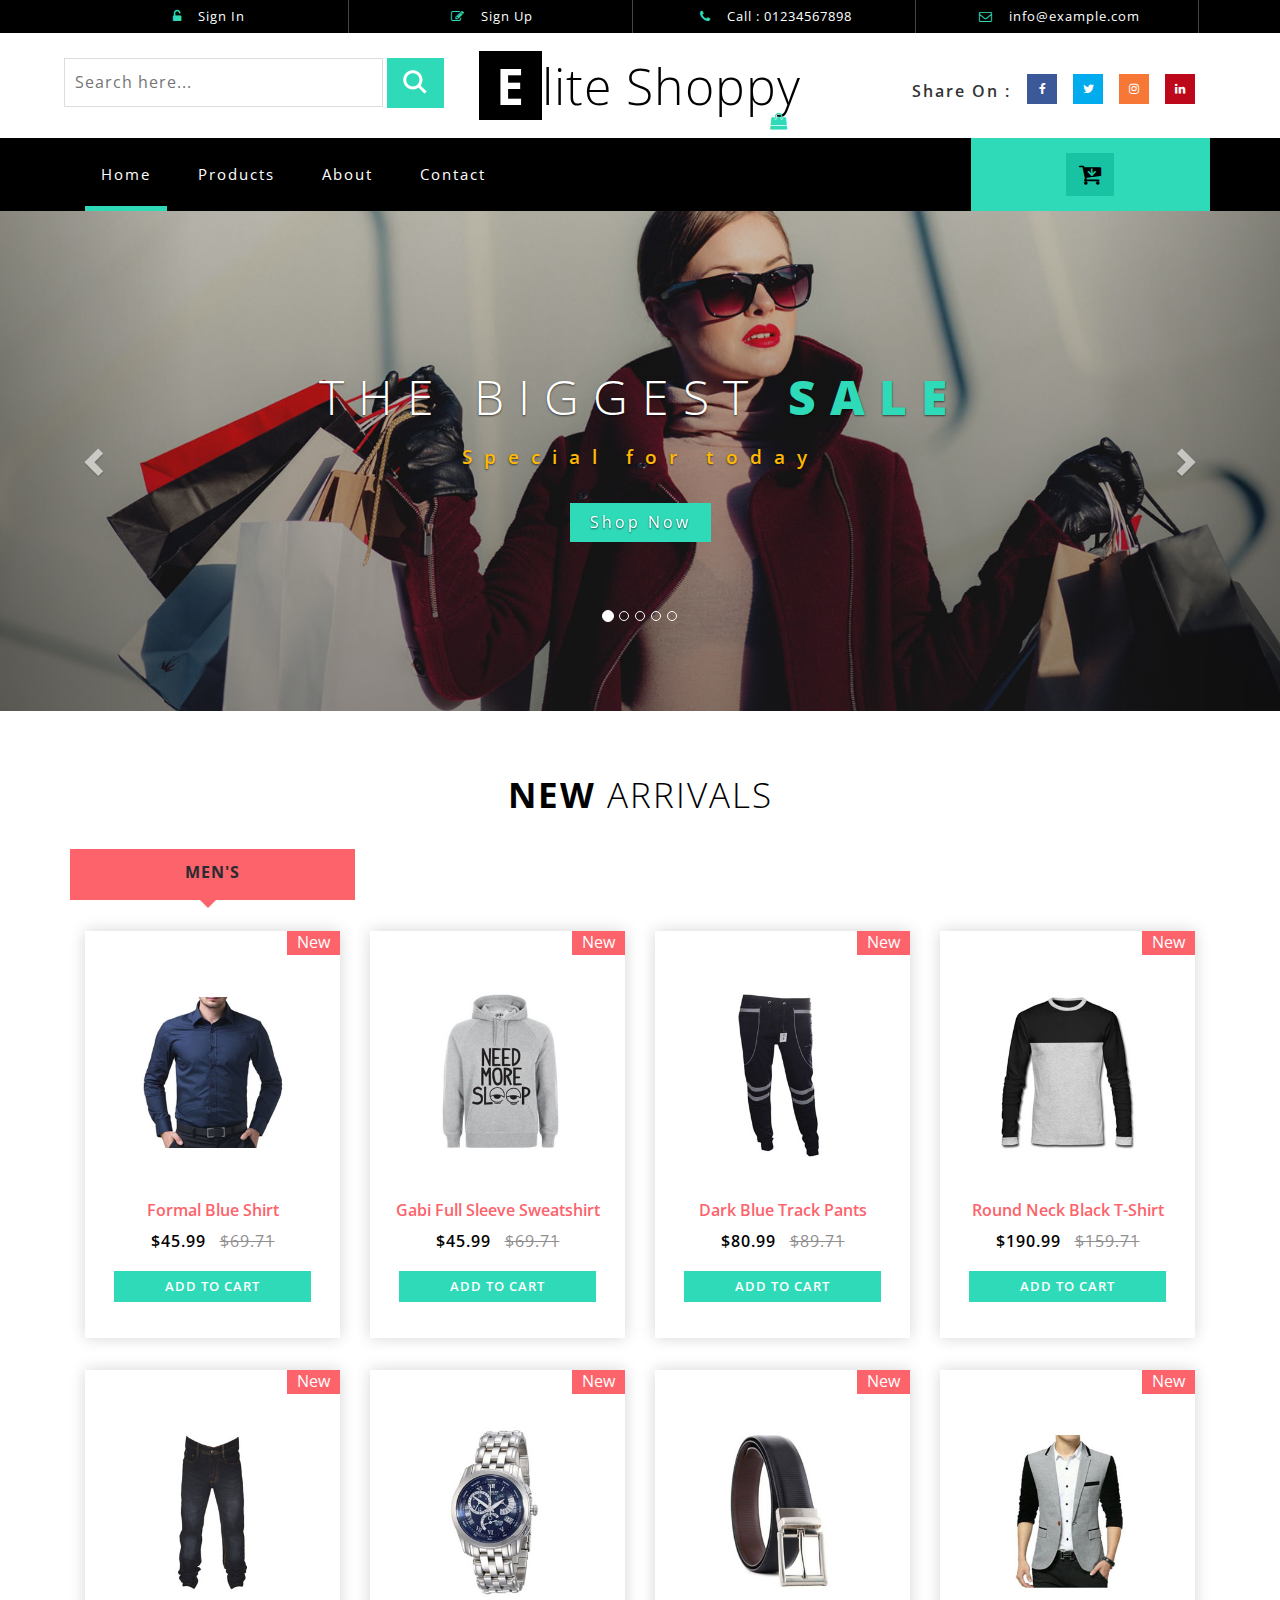
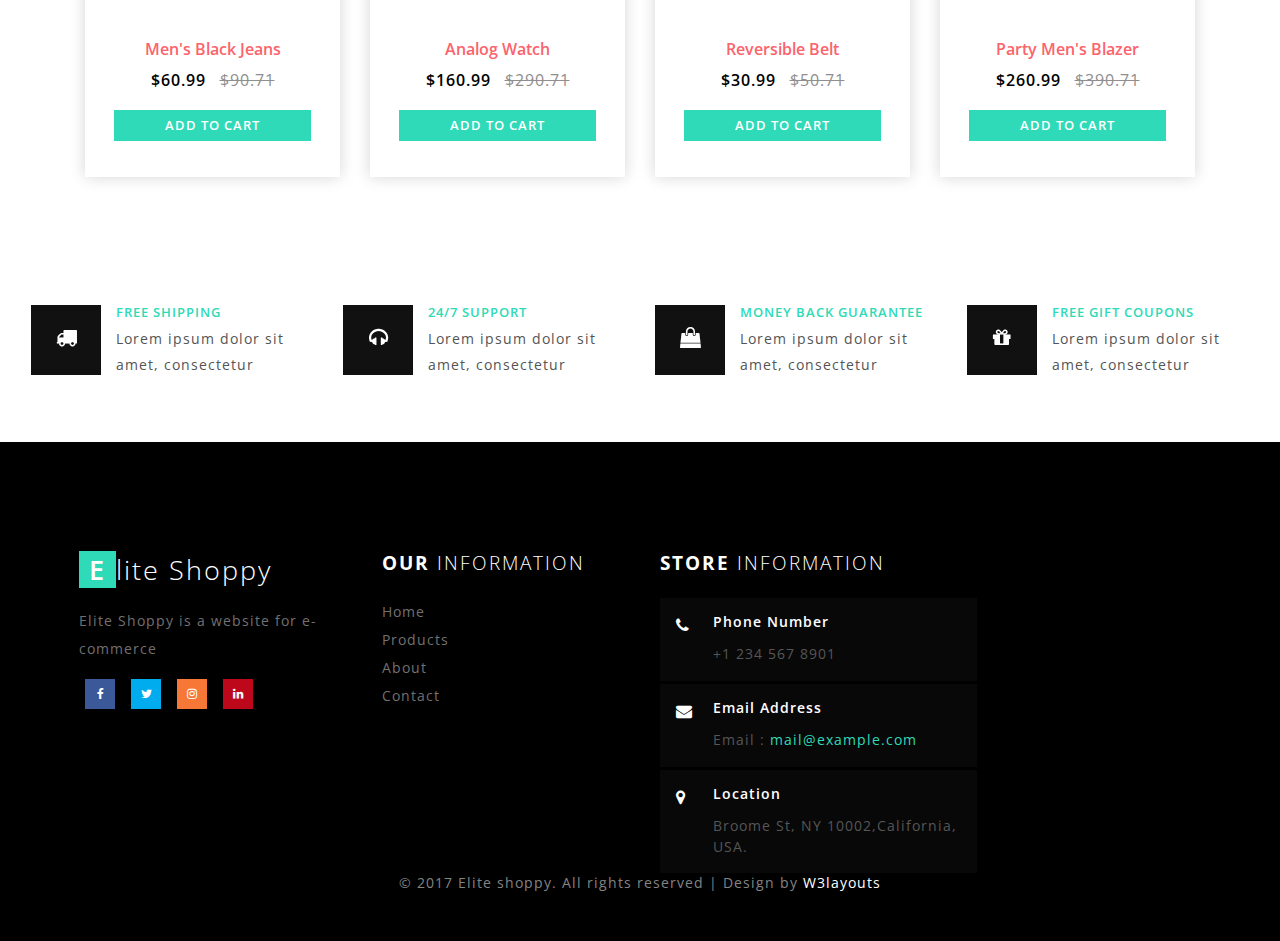
==== commit 9f4033d7: "First Version" ====
--- a/src/main/webapp/index.html
+++ b/src/main/webapp/index.html
@@ -128,7 +128,7 @@
 						<div class="modal-body modal-body-sub_agile">
 						<div class="col-md-8 modal_body_left modal_body_left1">
 						<h3 class="agileinfo_sign">Sign In <span>Now</span></h3>
-									<form action="#" method="post">
+						<form action="#" method="post">
 							<div class="styled-input agile-styled-input-top">
 								<input type="text" name="Name" required="">
 								<label>Name</label>
@@ -391,10 +391,7 @@
 		    <h3 class="wthree_text_info">New <span>Arrivals</span></h3>		
 				<div id="horizontalTab">
 						<ul class="resp-tabs-list">
-							<li> Men's</li>
-							<li> Women's</li>
-							<li> Bags</li>
-							<li> Footwear</li>
+                                                    <li> Men's</li>
 						</ul>
 					<div class="resp-tabs-container">
 					<!--/tab_one-->
--- a/src/main/webapp/css/style.css
+++ b/src/main/webapp/css/style.css
@@ -264,7 +264,7 @@
     border: 1px solid #ddd;
 	letter-spacing:1px;
 }
-.header-middle form input[type="submit"]{
+.header-middle form input[type="submit"],.header-middle form input[type="button"]{
     background: url(../images/search.png) no-repeat 4px 0px #2fdab8;
     width: 11%;
     height: 50px;
@@ -1081,7 +1081,8 @@
 .modal-body.modal-body-sub_agile ::-webkit-input-placeholder{
 	color:#212121 !important;
 }
-.modal-body.modal-body-sub_agile input[type="submit"]{
+.modal-body.modal-body-sub_agile input[type="submit"],
+.modal-body.modal-body-sub_agile input[type="button"]{
     border: none;
     padding: 10px 40px 10px;
     font-size: 14px;
@@ -1093,7 +1094,8 @@
 	background:#111;
     color: #fff;
 }
-.modal-body.modal-body-sub_agile input[type="submit"]:hover{
+.modal-body.modal-body-sub_agile input[type="submit"],
+.modal-body.modal-body-sub_agile input[type="button"]:hover{
    background: #2fdab8;
 }
 .modal_body_right.modal_body_right1 img {
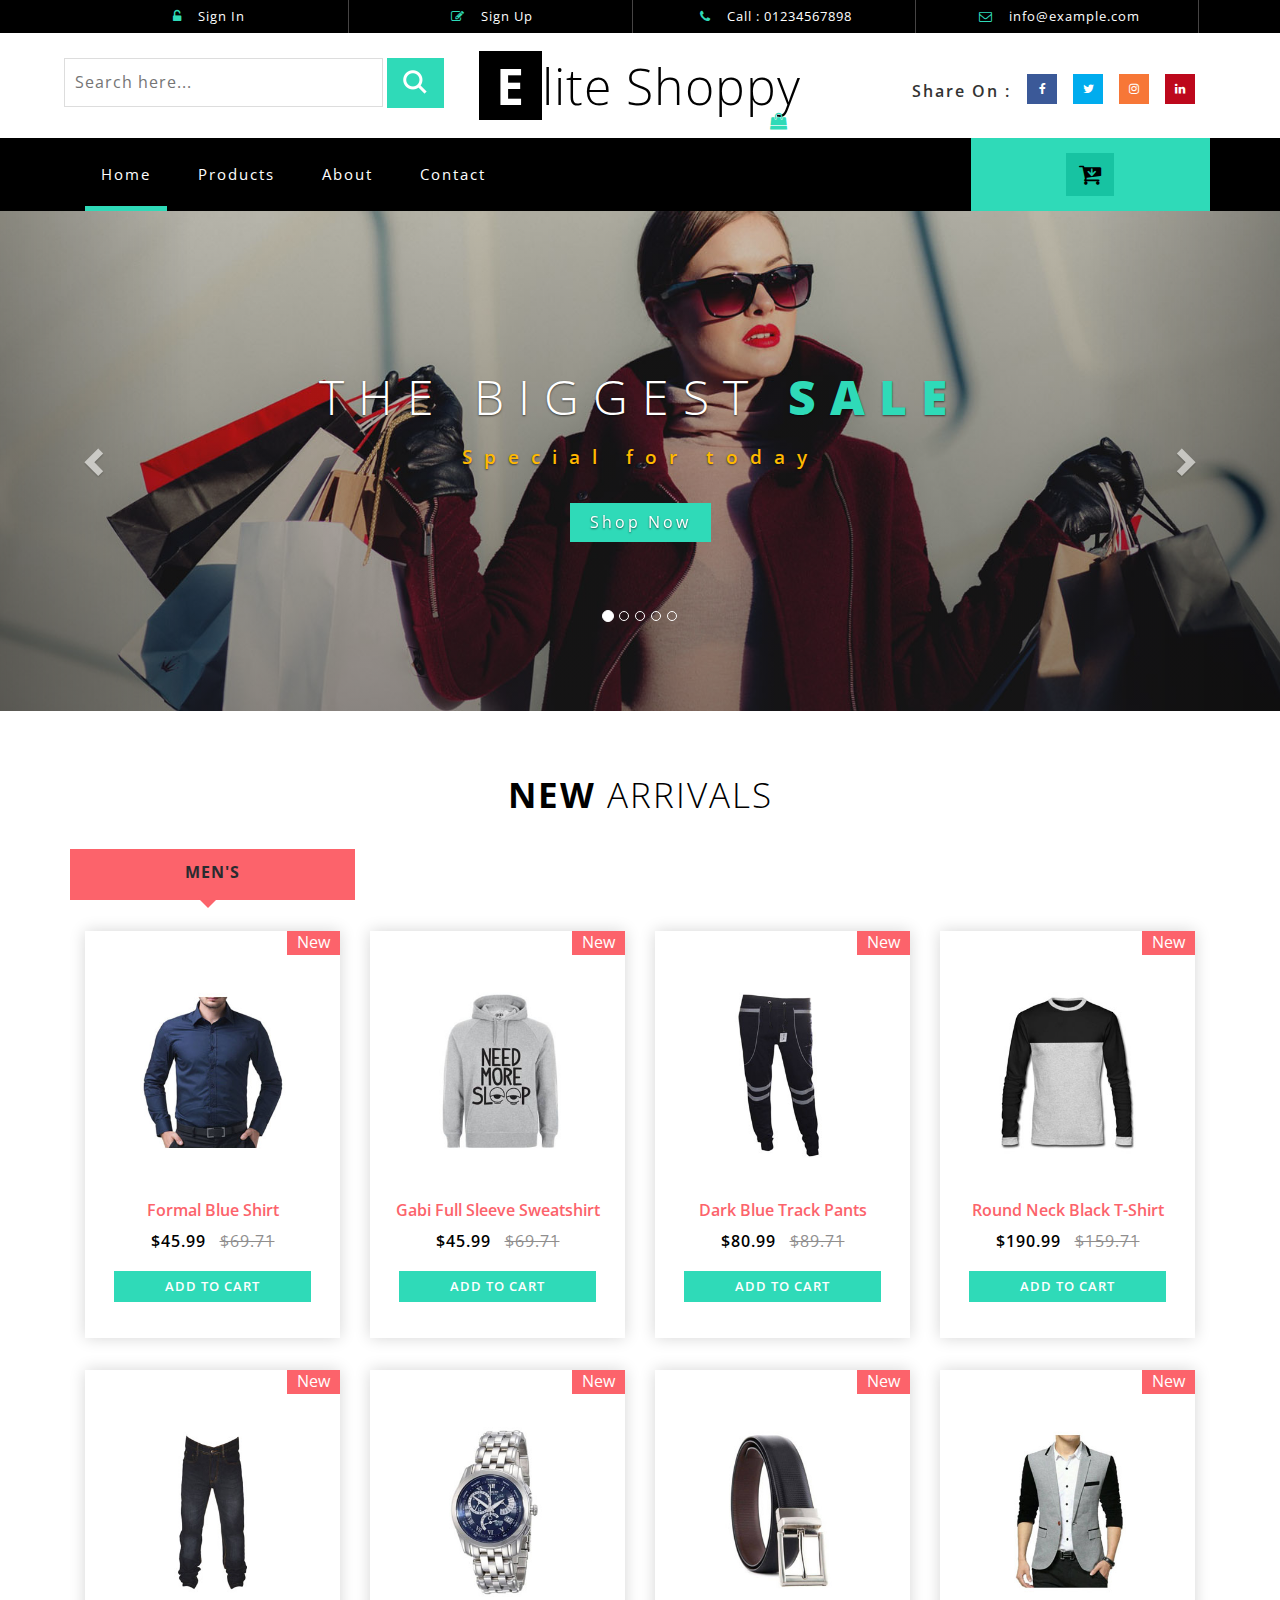
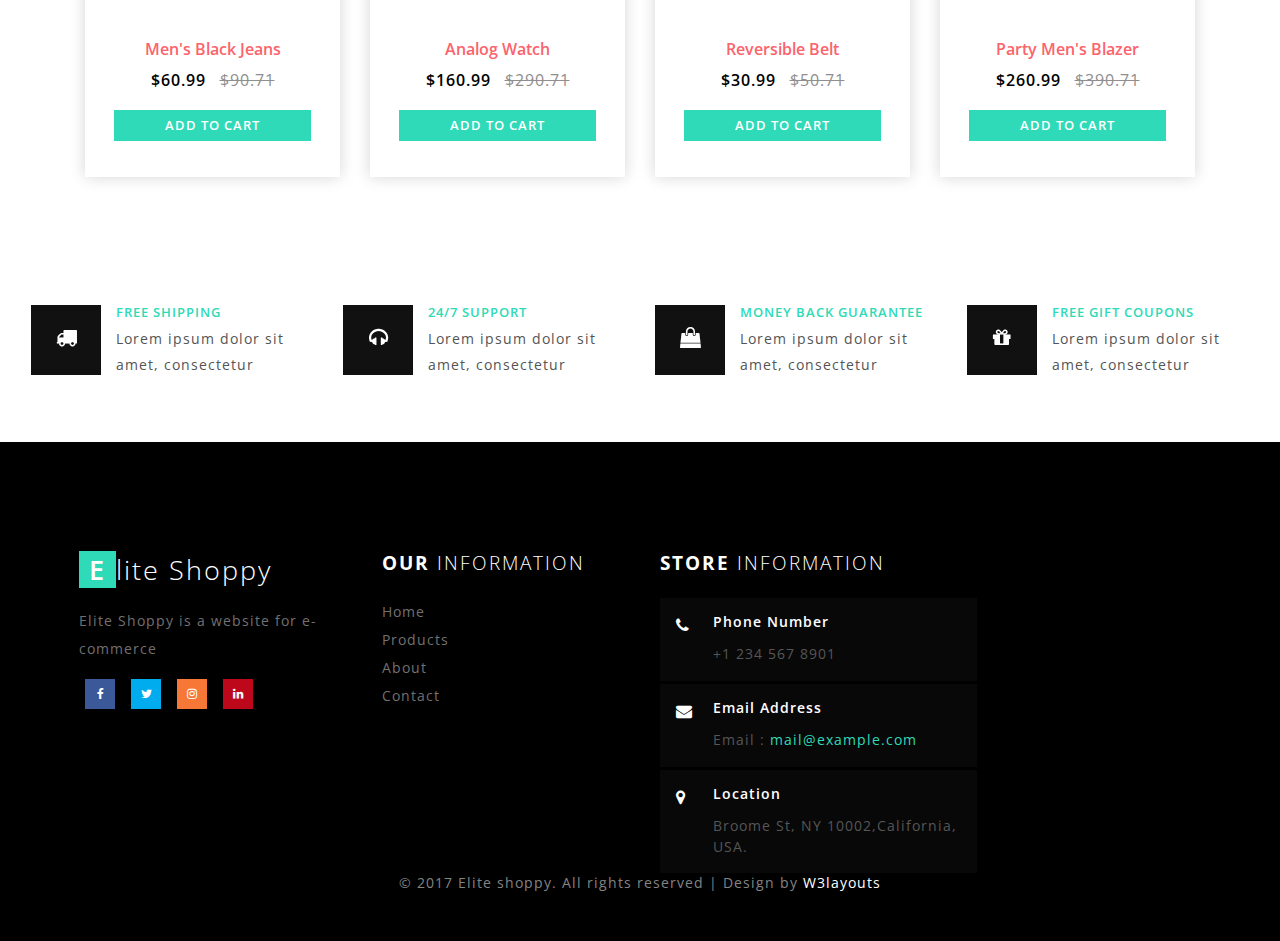
==== commit d0f655fd: "First Version" ====
--- a/src/main/webapp/index.html
+++ b/src/main/webapp/index.html
@@ -23,6 +23,7 @@
 <!-- //for bootstrap working -->
 <link href="//fonts.googleapis.com/css?family=Open+Sans:300,300i,400,400i,600,600i,700,700i,800" rel="stylesheet">
 <link href='//fonts.googleapis.com/css?family=Lato:400,100,100italic,300,300italic,400italic,700,900,900italic,700italic' rel='stylesheet' type='text/css'>
+<script type="text/javascript" src="js/signUp.js"></script>
 </head>
 <body>
 <!-- header -->
@@ -180,46 +181,46 @@
 						<div class="modal-body modal-body-sub_agile">
 						<div class="col-md-8 modal_body_left modal_body_left1">
 						<h3 class="agileinfo_sign">Sign Up <span>Now</span></h3>
-						 <form action="#" method="post">
+                                                <form>
 							<div class="styled-input agile-styled-input-top">
-								<input type="text" name="Name" required="">
+								<input type="text" name="Name" id ="name" >
 								<label>Name</label>
 								<span></span>
 							</div>
 							<div class="styled-input">
-								<input type="email" name="Email" required=""> 
+								<input type="text" name="Email" id="email" onblur="validateEmail()"> 
 								<label>Email</label>
 								<span></span>
 							</div> 
 							<div class="styled-input">
-								<input type="password" name="password" required=""> 
+								<input type="password" name="password" id="password" onblur="validatePassword()"> 
 								<label>Password</label>
 								<span></span>
 							</div> 
-							<div class="styled-input">
-								<input type="password" name="Confirm Password" required=""> 
+                                                        <div class="styled-input">
+								<input type="password" name="Confirm Password" id="confirmPassword" onblur="validateConfirmPassword()"> 
 								<label>Confirm Password</label>
 								<span></span>
 							</div> 
-							<input type="submit" value="Sign Up">
-						</form>
-						  <ul class="social-nav model-3d-0 footer-social w3_agile_social top_agile_third">
-															<li><a href="#" class="facebook">
-																  <div class="front"><i class="fa fa-facebook" aria-hidden="true"></i></div>
-																  <div class="back"><i class="fa fa-facebook" aria-hidden="true"></i></div></a></li>
-															<li><a href="#" class="twitter"> 
-																  <div class="front"><i class="fa fa-twitter" aria-hidden="true"></i></div>
-																  <div class="back"><i class="fa fa-twitter" aria-hidden="true"></i></div></a></li>
-															<li><a href="#" class="instagram">
-																  <div class="front"><i class="fa fa-instagram" aria-hidden="true"></i></div>
-																  <div class="back"><i class="fa fa-instagram" aria-hidden="true"></i></div></a></li>
-															<li><a href="#" class="pinterest">
-																  <div class="front"><i class="fa fa-linkedin" aria-hidden="true"></i></div>
-																  <div class="back"><i class="fa fa-linkedin" aria-hidden="true"></i></div></a></li>
-														</ul>
-														<div class="clearfix"></div>
-														<p><a href="#">By clicking register, I agree to your terms</a></p>
-
+                                                        
+                                                        <div class="styled-input" >
+								<input type="text" name="birthday" id="birthday" onclick="showBdPlaceholder()" onblur="hideBdPlaceholder();validateBirthday();">
+								<label>Birthday</label>
+								<span></span>
+							</div> 
+                                                    
+                                                        <div class="styled-input">
+								<input type="text" name="Job" id ="job"> 
+								<label>Job</label>
+								<span></span>
+							</div> 
+                                                        <div class="styled-input">
+								<input type="text" name="Address" id="address"> 
+								<label>Address</label>
+								<span></span>
+							</div> 
+							<input type="button" value="Sign Up" onclick="signUpNewUser()">
+                                                 </form>
 						</div>
 						<div class="col-md-4 modal_body_right modal_body_right1">
 							<img src="images/log_pic.jpg" alt=" "/>
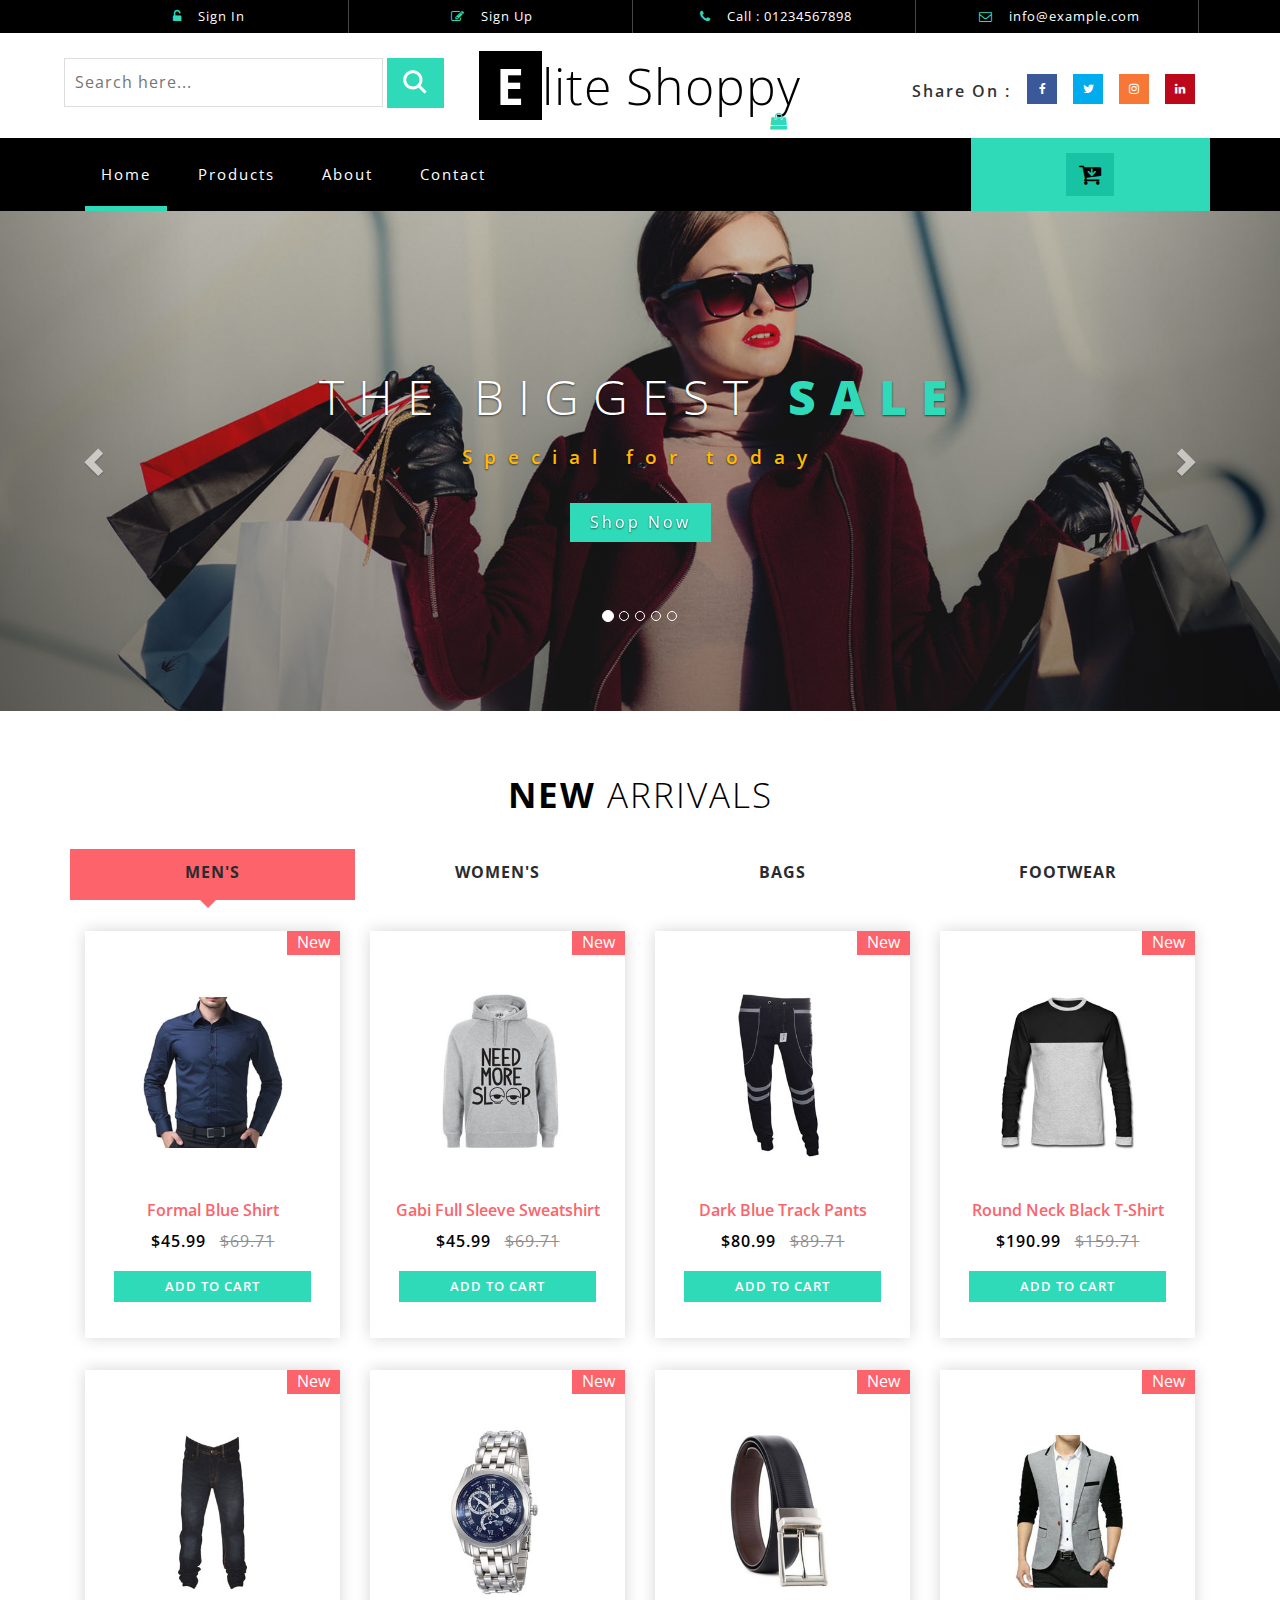
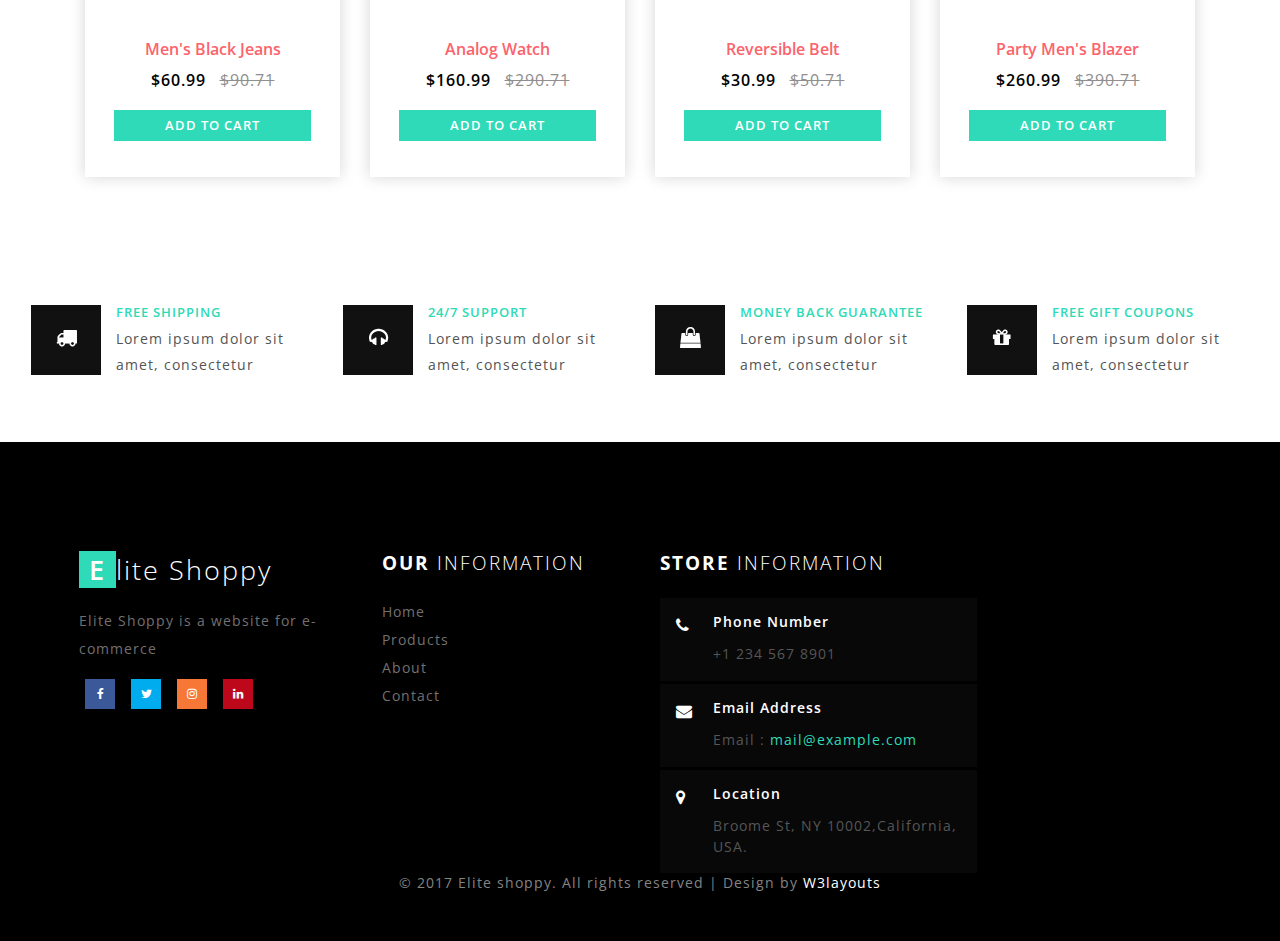
==== commit 3396aac0: "Sign up updated and initial user profile added" ====
--- a/src/main/webapp/index.html
+++ b/src/main/webapp/index.html
@@ -23,6 +23,8 @@
 <!-- //for bootstrap working -->
 <link href="//fonts.googleapis.com/css?family=Open+Sans:300,300i,400,400i,600,600i,700,700i,800" rel="stylesheet">
 <link href='//fonts.googleapis.com/css?family=Lato:400,100,100italic,300,300italic,400italic,700,900,900italic,700italic' rel='stylesheet' type='text/css'>
+<!--SignUp JS and Style-->
+<link rel="stylesheet" type="text/css" href="css/signUpModal.css">
 <script type="text/javascript" src="js/signUp.js"></script>
 </head>
 <body>
@@ -31,7 +33,7 @@
 	<div class="container">
 		<ul>
 		    <li> <a href="#" data-toggle="modal" data-target="#myModal"><i class="fa fa-unlock-alt" aria-hidden="true"></i> Sign In </a></li>
-			<li> <a href="#" data-toggle="modal" data-target="#myModal2"><i class="fa fa-pencil-square-o" aria-hidden="true"></i> Sign Up </a></li>
+			<li onclick="signUpModalStarted();"> <a href="#" data-toggle="modal" data-target="#myModal2"><i class="fa fa-pencil-square-o" aria-hidden="true"></i> Sign Up </a></li>
 			<li><i class="fa fa-phone" aria-hidden="true"></i> Call : 01234567898</li>
 			<li><i class="fa fa-envelope-o" aria-hidden="true"></i> <a href="mailto:info@example.com">info@example.com</a></li>
 		</ul>
@@ -129,7 +131,7 @@
 						<div class="modal-body modal-body-sub_agile">
 						<div class="col-md-8 modal_body_left modal_body_left1">
 						<h3 class="agileinfo_sign">Sign In <span>Now</span></h3>
-						<form action="#" method="post">
+									<form action="#" method="post">
 							<div class="styled-input agile-styled-input-top">
 								<input type="text" name="Name" required="">
 								<label>Name</label>
@@ -183,46 +185,61 @@
 						<h3 class="agileinfo_sign">Sign Up <span>Now</span></h3>
                                                 <form>
 							<div class="styled-input agile-styled-input-top">
-								<input type="text" name="Name" id ="name" >
+								<input type="text" name="Name" id ="name" required="" onblur="checkIfEmpty('name')">
 								<label>Name</label>
 								<span></span>
 							</div>
+                                                        <label class="errMsg" id="nameErrMsg">Name field is required</label>
+                                                        
 							<div class="styled-input">
-								<input type="text" name="Email" id="email" onblur="validateEmail()"> 
+								<input type="text" name="Email" id="email" onblur="validateEmail()" required=""> 
 								<label>Email</label>
 								<span></span>
 							</div> 
+                                                        <label class="errMsg" id="emailErrMSg">Invalid Email</label>
+                                                        
 							<div class="styled-input">
-								<input type="password" name="password" id="password" onblur="validatePassword()"> 
+								<input type="password" name="password" id="password" onblur="validatePassword()" required=""> 
 								<label>Password</label>
 								<span></span>
 							</div> 
+                                                        <label class="errMsg" id="passwordErrMsg">Password should be at least 6 characters long</label>
+                                                        
                                                         <div class="styled-input">
-								<input type="password" name="Confirm Password" id="confirmPassword" onblur="validateConfirmPassword()"> 
+								<input type="password" name="Confirm Password" id="confirmPassword" onblur="validateConfirmPassword()" required=""> 
 								<label>Confirm Password</label>
 								<span></span>
 							</div> 
+                                                        <label class="errMsg" id="confirmPasswordErrMsg">Password does not match the confirm password</label>
+                                                        
                                                         
                                                         <div class="styled-input" >
-								<input type="text" name="birthday" id="birthday" onclick="showBdPlaceholder()" onblur="hideBdPlaceholder();validateBirthday();">
+								<input type="text" name="birthday" id="birthday" onclick="showBdPlaceholder()" 
+                                                                       onblur="hideBdPlaceholder();validateBirthday();" required="">
 								<label>Birthday</label>
 								<span></span>
 							</div> 
-                                                    
+                                                        <label class="errMsg" id="birthdayErrMsg">Invalid Birthday</label>
+
                                                         <div class="styled-input">
-								<input type="text" name="Job" id ="job"> 
+								<input type="text" name="Job" id ="job" required="" onblur="checkIfEmpty('job')"> 
 								<label>Job</label>
 								<span></span>
 							</div> 
+                                                        <label class="errMsg" id="jobErrMsg">Job field is required</label>
+                                                        
                                                         <div class="styled-input">
-								<input type="text" name="Address" id="address"> 
+								<input type="text" name="Address" id="address" required="" onblur="checkIfEmpty('address')"> 
 								<label>Address</label>
 								<span></span>
-							</div> 
+                                                        </div>
+                                                        <label class="errMsg" id="addressErrMsg">Address field is required</label>
+                                                        <br><br>
+                                                        
 							<input type="button" value="Sign Up" onclick="signUpNewUser()">
                                                  </form>
 						</div>
-						<div class="col-md-4 modal_body_right modal_body_right1">
+                                                    <br><br><br><div class="col-md-4 modal_body_right modal_body_right1">
 							<img src="images/log_pic.jpg" alt=" "/>
 						</div>
 						<div class="clearfix"></div>
@@ -392,7 +409,10 @@
 		    <h3 class="wthree_text_info">New <span>Arrivals</span></h3>		
 				<div id="horizontalTab">
 						<ul class="resp-tabs-list">
-                                                    <li> Men's</li>
+							<li> Men's</li>
+							<li> Women's</li>
+							<li> Bags</li>
+							<li> Footwear</li>
 						</ul>
 					<div class="resp-tabs-container">
 					<!--/tab_one-->
--- a/src/main/webapp/css/signUpModal.css
+++ b/src/main/webapp/css/signUpModal.css
@@ -0,0 +1,11 @@
+/* 
+    Created on : 11-Mar-2018, 11:45:09 PM
+    Author     : Fadwa
+*/
+
+.errMsg {
+    color: red;
+    font-size: 12px;
+    font-weight: normal;
+    visibility: hidden;
+}